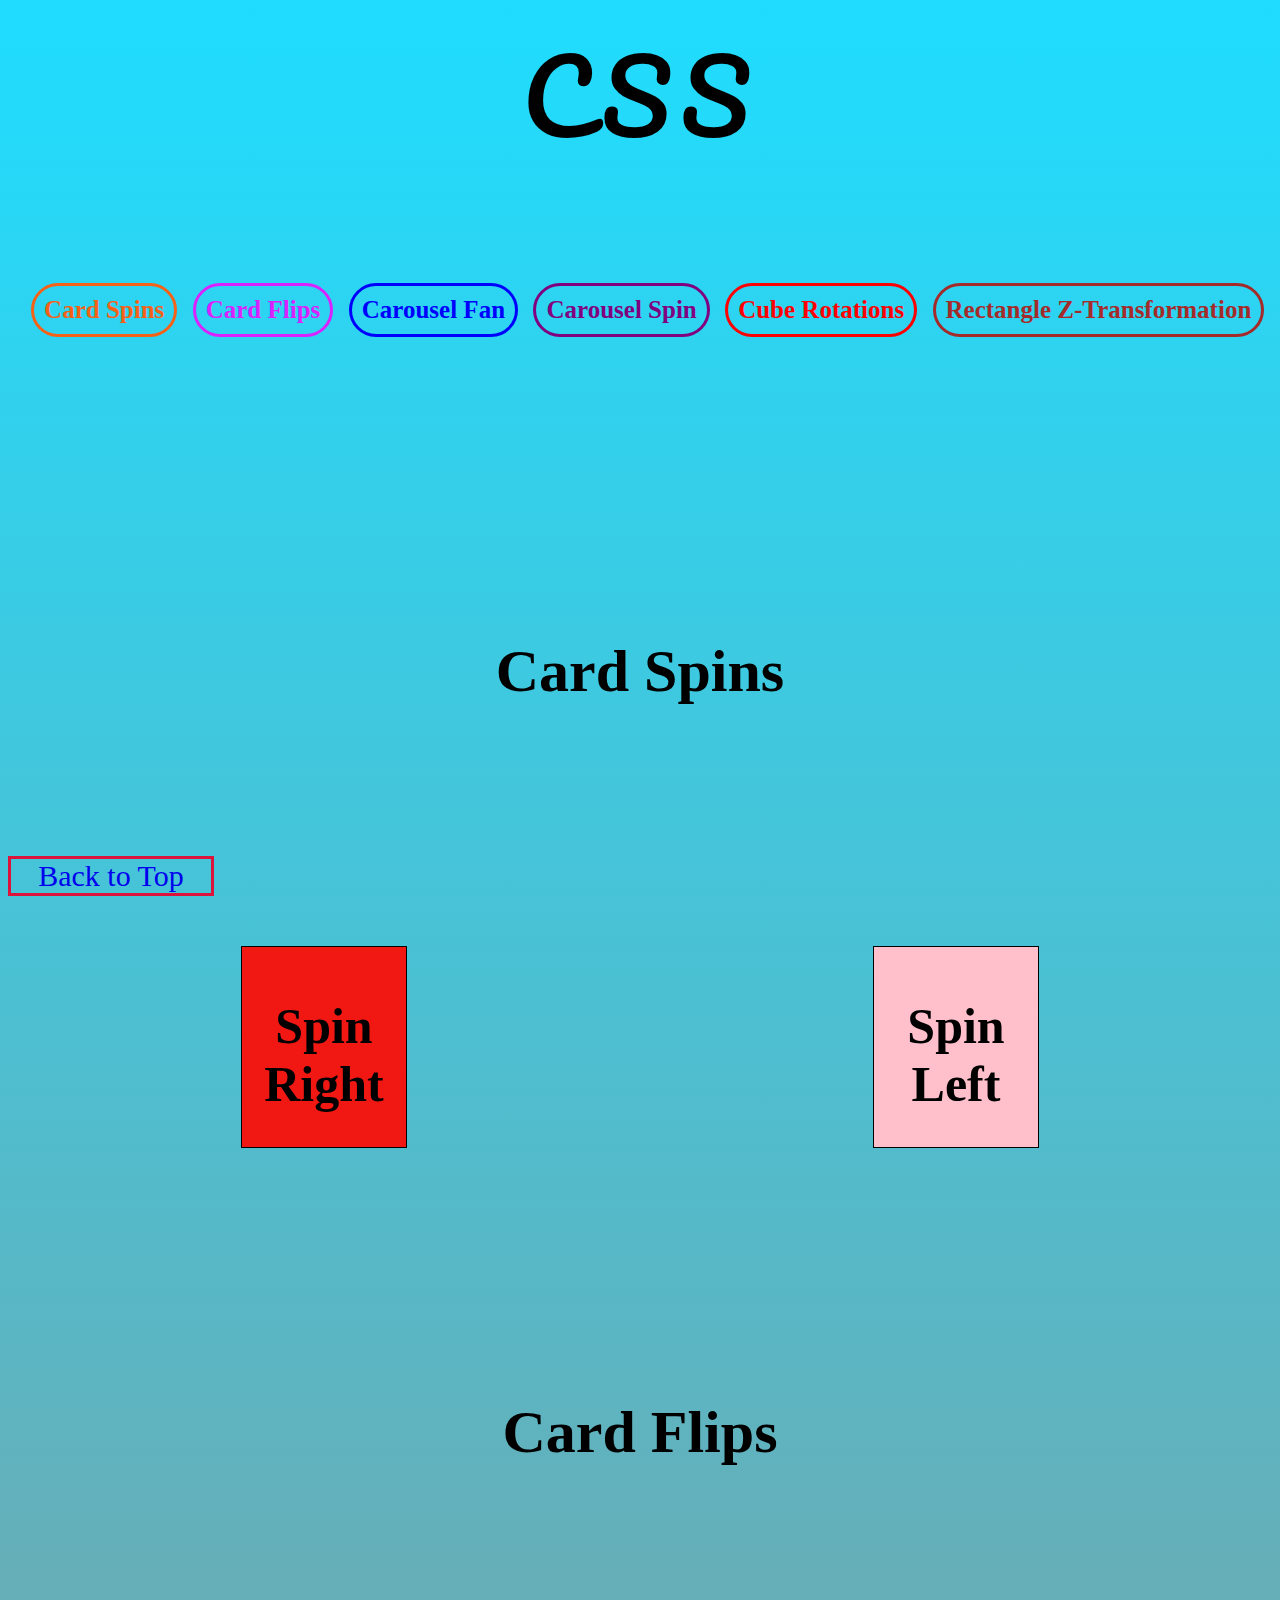
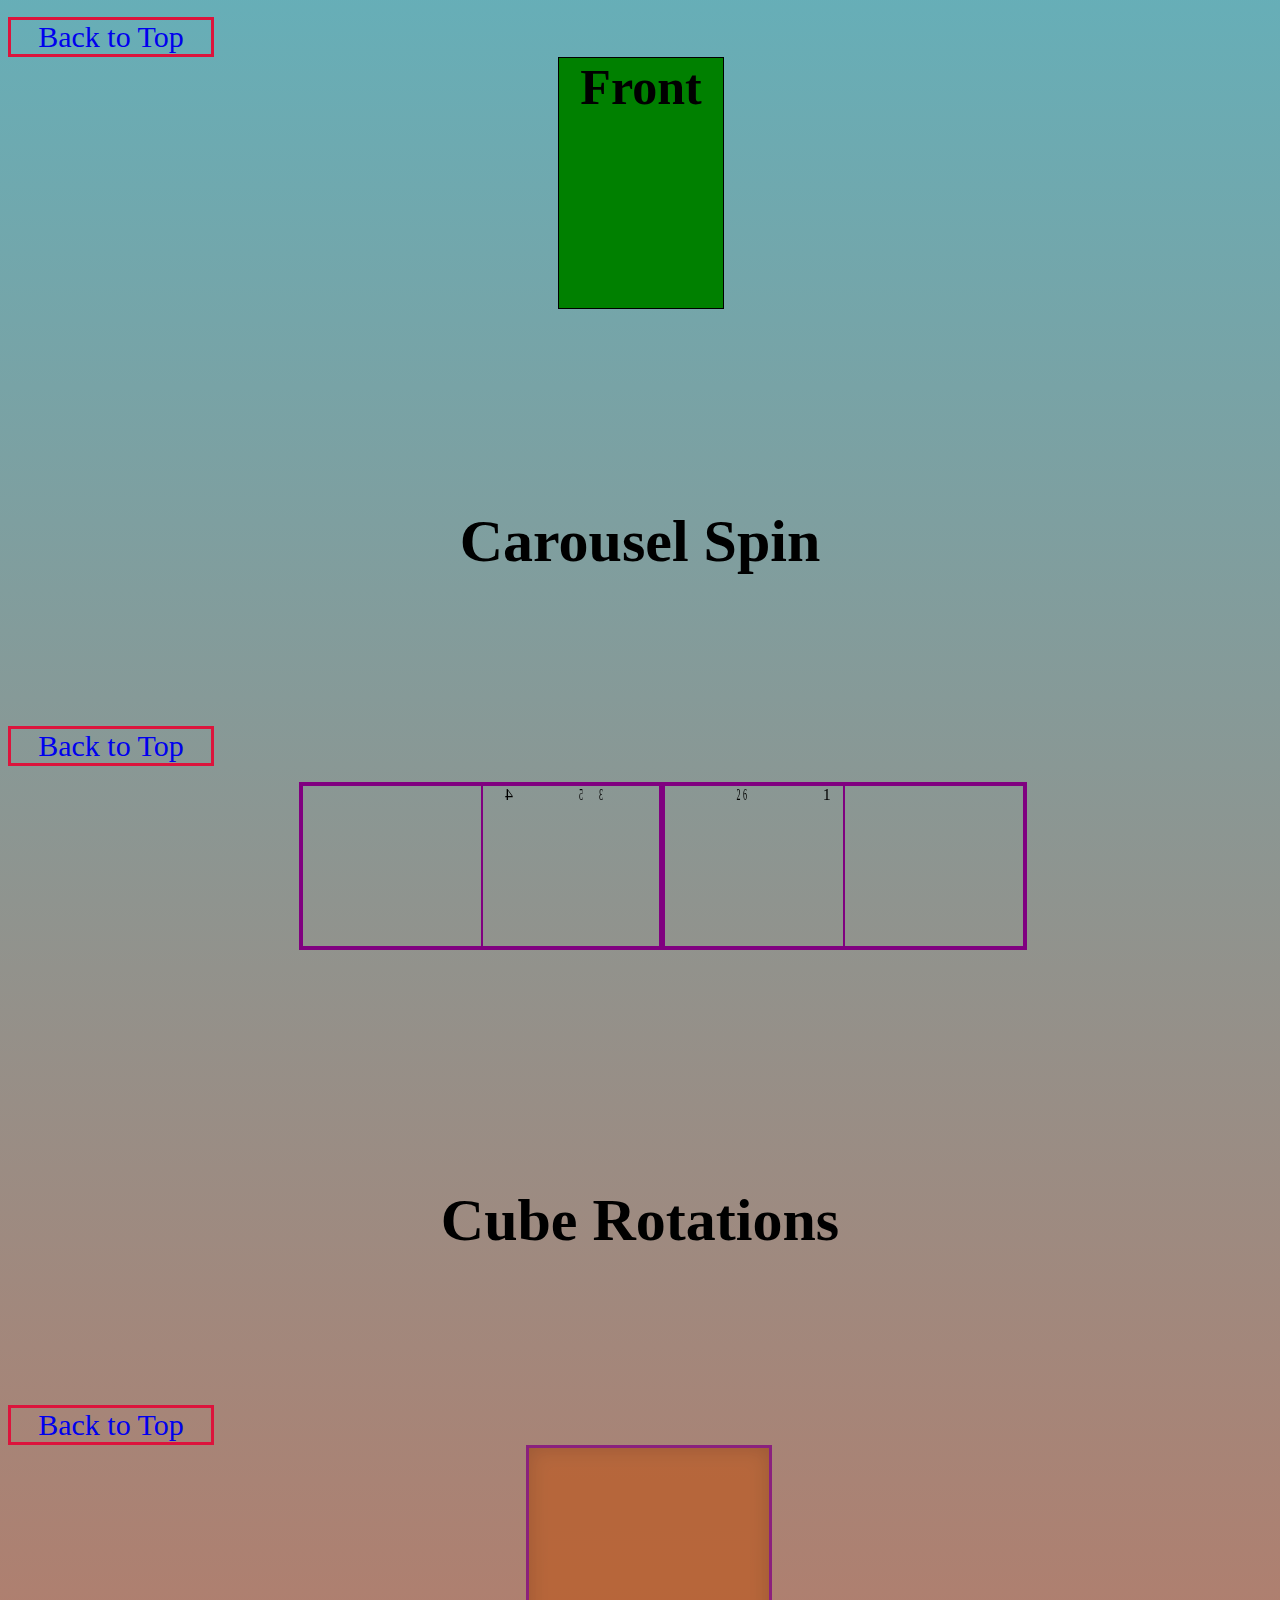
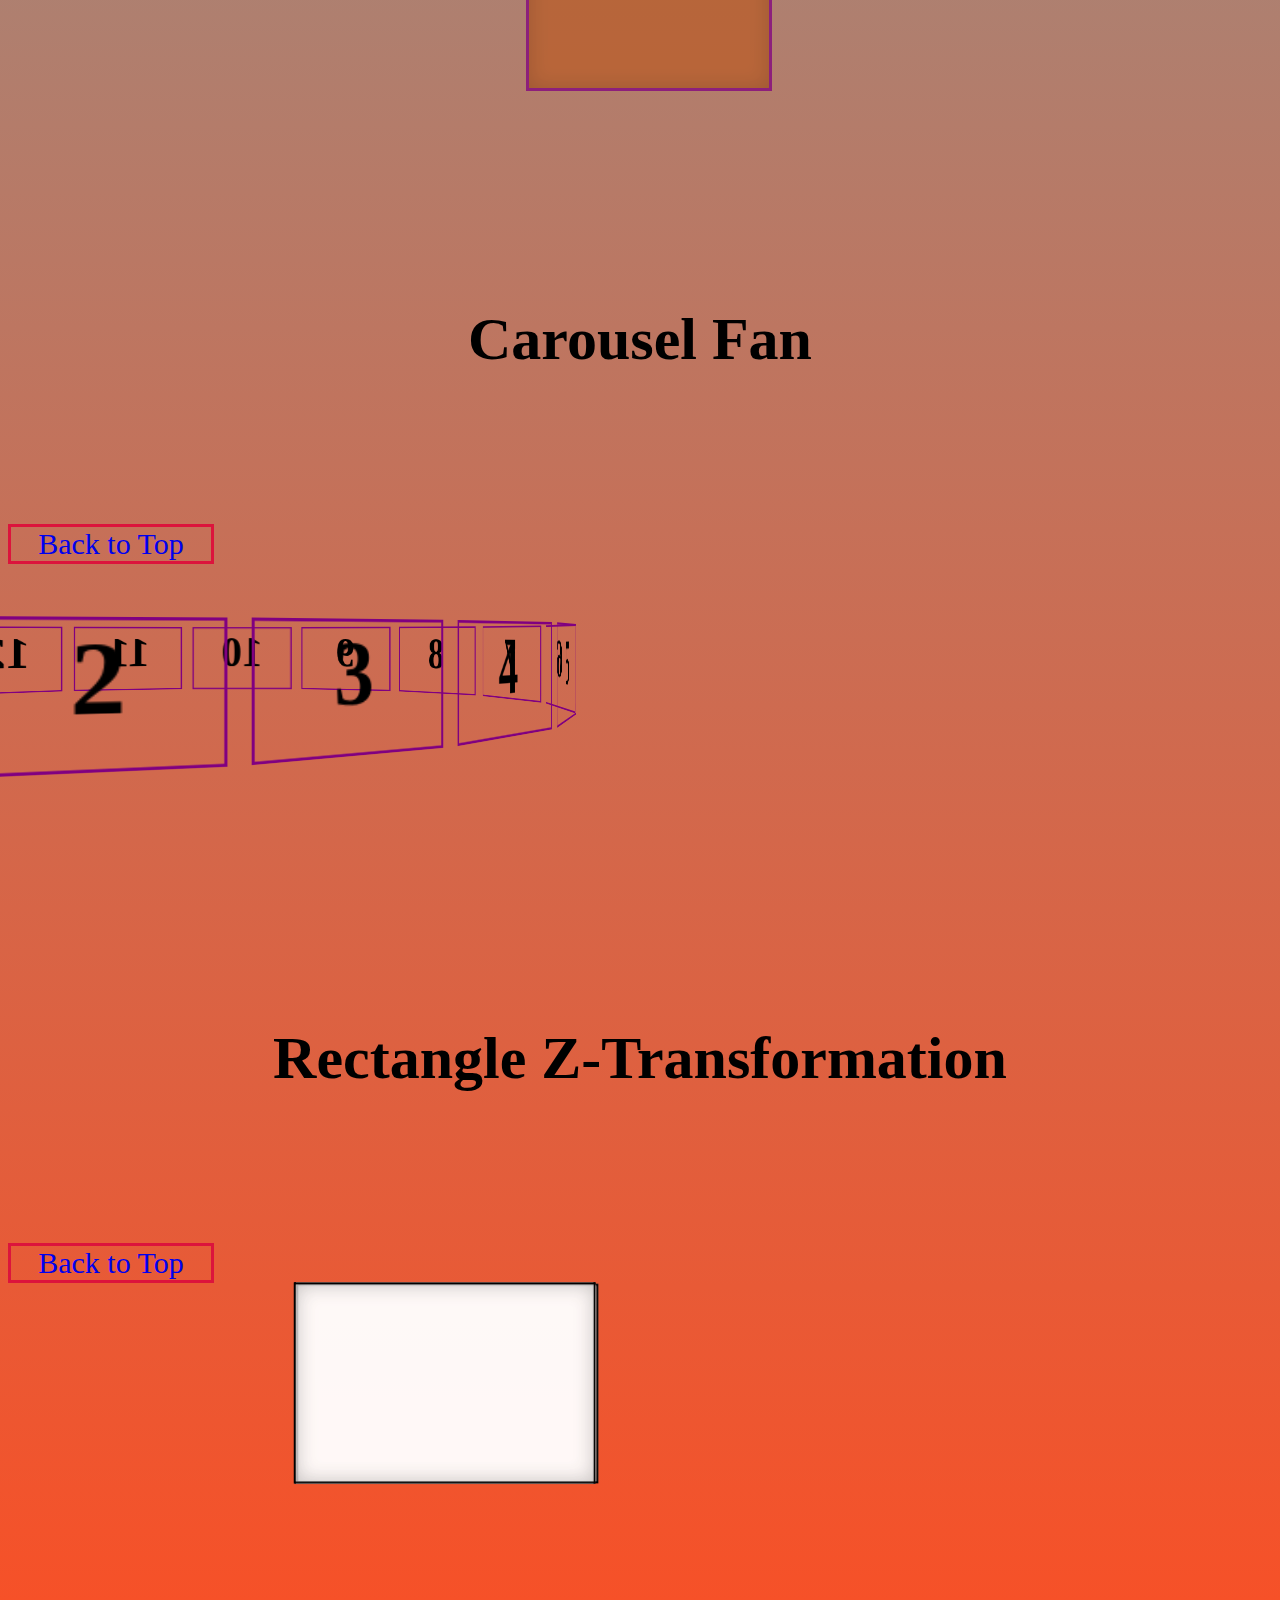
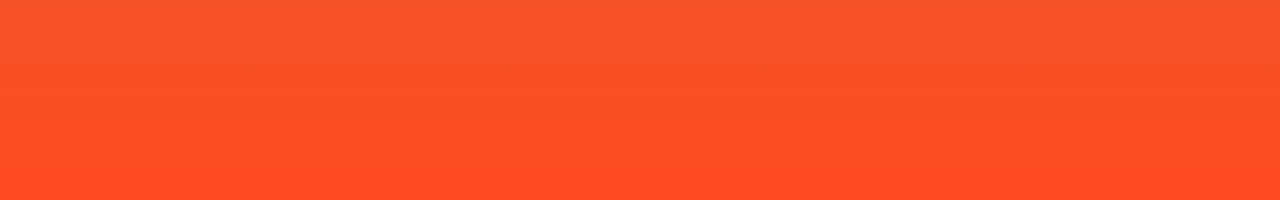
==== index.html @ 7b458f55 "fixed https" ====
<!DOCTYPE html>
<html>
  <head>
    <meta charset="utf-8">
      <title></title>
      <a name="top" />
      <link rel="stylesheet" type="text/css" href="octagon.css" />
      <link rel="stylesheet" type="text/css" href="flip.css" />
      <link rel="stylesheet" type="text/css" href="carousel.css" />
      <link rel="stylesheet" type="text/css" href="cube.css" />
      <link rel="stylesheet" type="text/css" href="octagon.css"/>
      <link rel="stylesheet" type="text/css" href="rectangle.css"/>
      <link rel="stylesheet" type="text/css" href="right-spin-card.css" />
      <link rel="stylesheet" type="text/css" href="left-spin-card.css" />
      <link rel="stylesheet" type="text/css" href="main.css" />
  </head>
  <link href='https://fonts.googleapis.com/css?family=Pacifico' rel='stylesheet' type='text/css'>
    <body>
      <script type="text/javascript" src="https://ajax.googleapis.com/ajax/libs/jquery/1.12.4/jquery.min.js"></script>
      <div id="main-header"></div>
      <script>
      // debugger
        var delayText = function (target, message, index, interval) {
          if (index < message.length) {
            $(target).append(message[index++]);
            setTimeout(function () { delayText(target, message, index, interval) }, interval);
          }
        }

        $(function () {
          delayText("#main-header", "CSS Animation Demo", 0, 300)
        })
      </script>
    <div id="a-scroll-tag">
      <a href="#card-spins" class="a-card-spin" style="text-decoration:none; color: #F56217">Card Spins</a>
      <a href="#card-flips" class="a-card-flip" style="text-decoration:none; color: #DA22FF">Card Flips</a>
      <a href="#carousel-fan" class="a-carousel-fan" style="text-decoration:none; color: blue">Carousel Fan</a>
      <a href="#carousel-spin" class="a-carousel-spin" style="text-decoration:none; color: purple">Carousel Spin</a>
      <a href="#cube-rotations" class="a-cube" style="text-decoration:none; color: red">Cube Rotations</a>
      <a href="#rectangle-trans" class="a-rect" style="text-decoration:none; color: brown">Rectangle Z-Transformation</a>
    </div>
      <a name="card-spins"/>
      <h2>Card Spins</h2>
      <a href="#top" class="back-to-top" style="text-decoration: none">Back to Top</a>
      <div class="parent-spin-div">
        <figure class="spin-right"><p class="spin-right-p">Spin Right</p></figure>
        <figure class="spin-left"><p class="spin-left-p">Spin Left</p></figure>
      </div>
      <a name="card-flips"/>
      <h2>Card Flips</h2>
      <a href="#top" class="back-to-top" style="text-decoration: none">Back to Top</a>
      <div id="card-container">
        <div id="parent-flip-div">
          <figure class="flip-front">Front</figure>
          <figure class="flip-back">Back</figure>
        </div>
      </div>
      <a name="carousel-fan"></a>
      <h2>Carousel Spin</h2>
      <a href="#top" class="back-to-top" style="text-decoration: none">Back to Top</a>
      <div id="carousel-container">
        <div id="parent-carousel-div">
          <p class="first" alt="">1</p>
          <p class="second" alt="">2</p>
          <p class="third" alt="">3</p>
          <p class="fourth" alt="">4</p>
          <p class="fifth" alt="">5</p>
          <p class="sixth" alt="">6</p>
        </div>
      </div>
      <a name="cube-rotations"></a>
      <h2>Cube Rotations</h2>
      <a href="#top" class="back-to-top" style="text-decoration: none">Back to Top</a>
      <div id="cube-container">
        <div id="parent-cube-div">
          <div class="one" alt=""></div>
          <div class="two" alt=""></div>
          <div class="three" alt=""></div>
          <div class="four" alt=""></div>
          <div class="five" alt=""></div>
          <div class="six" alt=""></div>
        </div>
      </div>
      <a name="carousel-spin"></a>
      <h2>Carousel Fan</h2>
      <a href="#top" class="back-to-top" style="text-decoration: none">Back to Top</a>
      <div id="octagon-container">
        <div id="parent-octagon-div">
          <figure alt="" class="oct-one">1</figure>
          <figure alt="" class="oct-two">2</figure>
          <figure alt="" class="oct-three">3</figure>
          <figure alt="" class="oct-four">4</figure>
          <figure alt="" class="oct-five">5</figure>
          <figure alt="" class="oct-six">6</figure>
          <figure alt="" class="oct-seven">7</figure>
          <figure alt="" class="oct-eight">8</figure>
          <figure alt="" class="oct-nine">9</figure>
          <figure alt="" class="oct-ten">10</figure>
          <figure alt="" class="oct-eleven">11</figure>
          <figure alt="" class="oct-twelve">12</figure>
          <figure alt="" class="oct-thirteen">13</figure>
          <figure alt="" class="oct-fourteen">14</figure>
          <figure alt="" class="oct-fifteen">15</figure>
          <figure alt="" class="oct-sixteen">16</figure>
          <figure alt="" class="oct-seventeen">17</figure>
          <figure alt="" class="oct-eighteen">18</figure>
        </div>
      </div>
      <a name="rectangle-trans"></a>
      <h2>Rectangle Z-Transformation</h2>
      <a href="#top" class="back-to-top" style="text-decoration: none">Back to Top</a>
      <div id="rectangle-container">
        <div id="parent-rectangle-div">
          <div class="rect-one" alt=""></div>
          <div class="rect-two" alt=""></div>
          <div class="rect-three" alt=""></div>
          <div class="rect-four" alt=""></div>
          <div class="rect-five" alt=""></div>
          <div class="rect-six" alt=""></div>
      </div>
    </div>
  </body>
</html>
---- octagon.css ----
#octagon-container {
  width: 80%;
  height: 140px;
  perspective: 1000px;
  position: relative;
  display: flex;
  justify-content: space-around;
  margin-bottom: 320px;
}

#parent-octagon-div {
  width: 100%;
  height: 100%;
  position: absolute;
  transform-style: preserve-3d;
}

#parent-octagon-div:hover {
  animation: oct-rotate 30s linear infinite;
  transform-origin: 110px 0 0;
}

#parent-octagon-div figure {
  display: block;
  position: absolute;
  width: 140px;
  height: 86px;
  border: 2px solid purple;
}

.oct-one {
  transform: rotateY(0deg) translateZ(450px)
}

.oct-two {
  transform: rotateY(20deg) translateZ(450px)
}
.oct-three {
  transform: rotateY(40deg) translateZ(450px)
}

.oct-four {
  transform: rotateY(60deg) translateZ(450px)
}

.oct-five {
  transform: rotateY(80deg) translateZ(450px)
}

.oct-six {
  transform: rotateY(100deg) translateZ(450px)
}

.oct-seven {
  transform: rotateY(120deg) translateZ(450px)
}

.oct-eight {
  transform: rotateY(140deg) translateZ(450px)
}

.oct-nine {
  transform: rotateY(160deg) translateZ(450px)
}

.oct-ten {
  transform: rotateY(180deg) translateZ(450px)
}

.oct-eleven {
  transform: rotateY(200deg) translateZ(450px)
}

.oct-twelve {
  transform: rotateY(220deg) translateZ(450px)
}

.oct-thirteen {
  transform: rotateY(240deg) translateZ(450px)
}

.oct-fourteen {
  transform: rotateY(260deg) translateZ(450px)
}

.oct-fifteen {
  transform: rotateY(280deg) translateZ(450px)
}

.oct-sixteen {
  transform: rotateY(300deg) translateZ(450px)
}

.oct-seventeen {
  transform: rotateY(320deg) translateZ(450px)
}

.oct-eighteen {
  transform: rotateY(340deg) translateZ(450px)
}



@keyframes oct-rotate {from { transform: rotateY(0deg); } to {transform: rotateY(360deg);}}
---- flip.css ----
.flip-front {
  border: 1px solid;
  width: 250px;
  height: 250px;
  font-size: 50px;
}

#parent-flip-div figure {
  margin: 0;
  /*display: block;*/
  display: flex;
  justify-content: center;
  /*align-items: center;*/
  position: absolute;
  width: 100%;
  backface-visibility: hidden;
}

#parent-flip-div .flip-front {
  background-color: green;
}

#parent-flip-div .flip-back {
  background-color: blue;
  transform: rotateY(180deg)

}

#parent-flip-div:hover {
  transform: rotateY( 180deg );
 transform: translateX( -100% ) rotateY( -180deg );
}

#parent-flip-div {
  position: absolute;
  transform-style: preserve-3d;
  transition: transform 1.5s;
  transform-origin: right center;
}

.flip-back {
  border: 1px solid;
  width: 250px;
  height: 250px;
  background-color: blue;
  font-size: 50px;
}
---- carousel.css ----
#carousel-container {
  padding-left: 180px;
  height: 160px;
  perspective: 1300px;
  width: 46%;
  display: flex;
  justify-content: center;
  margin-bottom: 260px;
}

#parent-carousel-div:hover {
  transform-origin: 180px 0 0;
  animation: rotation 5s linear infinite;
  transform-style: preserve-3d;
}


.first {
  transform: rotateY(0deg) translateX(180px);
  padding: 0 0 0 160px;
  border: 4px solid purple;
  width: 200px;
  height: 160px;
  position: absolute;
}
.second {
  transform: rotateY(-60deg) translateX(180px);
  padding: 0 0 0 147px;
  border: 4px solid purple;
  width: 213px;
  height: 160px;
  position: absolute;

}
.third {
  transform: rotateY(-120deg) translateX(180px);
  padding: 0 0 0 120px;
  border: 4px solid purple;
  width: 240px;
  height: 160px;
  position: absolute;

}
.fourth {
  transform: rotateY(-180deg) translateX(180px);
  padding: 0 0 0 147px;
  border: 4px solid purple;
  width: 210px;
  height: 160px;
  position: absolute;

}
.fifth {
  transform: rotateY(-240deg) translateX(180px);
  padding: 0 0 0 160px;
  border: 4px solid purple;
  width: 200px;
  height: 160px;
  position: absolute;

}
.sixth {
  transform: rotateY(-300deg) translateX(180px);
  padding: 0 0 0 160px;
  border: 4px solid purple;
  width: 200px;
  height: 160px;
  position: absolute;
}

@keyframes rotation {from { transform: rotateY(0deg); } to {transform: rotateY(-360deg);}}
---- cube.css ----
#cube-container {
  width: 82%;
  display: flex;
  justify-content: center;
  margin-bottom: 300px;
}

@keyframes cuberotation {from,to { transform: rotateX(0deg) rotateY(0deg) rotateZ(0deg) }
0% { transform: rotateX(0deg) rotateY(0deg) rotateZ(0deg)}
100% { transform: rotateX(360deg) rotateY(360deg) rotateZ(360deg); }
}

#parent-cube-div:hover {
  animation: cuberotation linear infinite 7s;
  transform-style: preserve-3d;
  transform-origin: 120px 120px 0;
}


#parent-cube-div div {
  position: absolute;
  width: 240px;
  height: 240px;
  border: 3px solid purple;
  box-shadow: inset 0 0 20px rgba(0,0,0,0.2);
  line-height: 300px;
  perspective: 1000px;
  opacity: 0.5;
}

#parent-cube-div {
  margin-bottom: 160px;
}

#parent-cube-div .one {
  transform: translateZ(122px);
  /*background-color: silver;*/
  background: #76EE00
}
#parent-cube-div .two {
  transform: rotateY(90deg) translateZ(122px);
  /*background-color: silver;*/
  background: #C1CDCD
}
#parent-cube-div .three {
  transform: rotateY(90deg) rotateX(90deg) translateZ(122px);
  /*background-color: silver;*/
  background:#8A2BE2
}
#parent-cube-div .four {
  transform: rotateY(180deg) rotateZ(90deg) translateZ(122px);
  /*background-color: silver;*/
  background: #DC143C
}
#parent-cube-div .five {
  transform: rotateY(-90deg) rotateZ(90deg) translateZ(122px);
  /*background-color: silver;*/
  background:#FFB90F
}
#parent-cube-div .six {
  transform: rotateX(-90deg) translateZ(122px);
  /*background-color: silver;*/
  background:#ADFF2F
}
---- octagon.css ----
#octagon-container {
  width: 80%;
  height: 140px;
  perspective: 1000px;
  position: relative;
  display: flex;
  justify-content: space-around;
  margin-bottom: 320px;
}

#parent-octagon-div {
  width: 100%;
  height: 100%;
  position: absolute;
  transform-style: preserve-3d;
}

#parent-octagon-div:hover {
  animation: oct-rotate 30s linear infinite;
  transform-origin: 110px 0 0;
}

#parent-octagon-div figure {
  display: block;
  position: absolute;
  width: 140px;
  height: 86px;
  border: 2px solid purple;
}

.oct-one {
  transform: rotateY(0deg) translateZ(450px)
}

.oct-two {
  transform: rotateY(20deg) translateZ(450px)
}
.oct-three {
  transform: rotateY(40deg) translateZ(450px)
}

.oct-four {
  transform: rotateY(60deg) translateZ(450px)
}

.oct-five {
  transform: rotateY(80deg) translateZ(450px)
}

.oct-six {
  transform: rotateY(100deg) translateZ(450px)
}

.oct-seven {
  transform: rotateY(120deg) translateZ(450px)
}

.oct-eight {
  transform: rotateY(140deg) translateZ(450px)
}

.oct-nine {
  transform: rotateY(160deg) translateZ(450px)
}

.oct-ten {
  transform: rotateY(180deg) translateZ(450px)
}

.oct-eleven {
  transform: rotateY(200deg) translateZ(450px)
}

.oct-twelve {
  transform: rotateY(220deg) translateZ(450px)
}

.oct-thirteen {
  transform: rotateY(240deg) translateZ(450px)
}

.oct-fourteen {
  transform: rotateY(260deg) translateZ(450px)
}

.oct-fifteen {
  transform: rotateY(280deg) translateZ(450px)
}

.oct-sixteen {
  transform: rotateY(300deg) translateZ(450px)
}

.oct-seventeen {
  transform: rotateY(320deg) translateZ(450px)
}

.oct-eighteen {
  transform: rotateY(340deg) translateZ(450px)
}



@keyframes oct-rotate {from { transform: rotateY(0deg); } to {transform: rotateY(360deg);}}
---- rectangle.css ----
#rectangle-container {
  width: 77%;
  height: 200px;
  position: relative;
  perspective: 8000px;
  display: flex;
  justify-content: center;
}

@keyframes rectanglerotation {from,to { transform: rotateX(0deg) rotateY(0deg) rotateZ(0deg) }
0% { transform: rotateX(0deg) rotateY(0deg) rotateZ(0deg)}
100% { transform: rotateX(460deg) rotateY(460deg) rotateZ(460deg); }
}


#parent-rectangle-div:hover {
  animation: rectanglerotation linear infinite 7s;
  transform-style: preserve-3d;
  transform-origin: 120px 120px 0;
}

#parent-rectangle-div {
  position: absolute;
  transform-style: preserve-3d;
  width: 400px;
  height: 400px;
}

#parent-rectangle-div div {
  margin: 0;
  display: block;
  position: absolute;
  border: 2px solid black;
  background: rgba(255,255,255,0.8);
  box-shadow: inset 0 0 20px rgba(0,0,0,0.2);
}

#parent-rectangle-div:hover > .rect-one {
  transform: translateZ(-150px)
}

#parent-rectangle-div:hover > .rect-two {
  transform: translateZ(150px)
}

#parent-rectangle-div:hover > .rect-three {
  transform: rotateY(  90deg ) translateZ( 225px );
}

#parent-rectangle-div:hover > .rect-four {
  transform: rotateY(  90deg ) translateZ(-225px);
}

#parent-rectangle-div:hover > .rect-five {
  transform: rotateX(  90deg ) translateZ(160px);
}

#parent-rectangle-div:hover > .rect-six {
  transform: rotateX(  -90deg ) translateZ(160px);
}

.rect-one {
  width: 296px;
  height: 196px;
  transform: rotateY(   0deg ) translateZ(  50px );
  background-color:
}
.rect-two {
  width: 300px;
  height: 197px;
  transform: rotateX( 180deg ) translateZ(  50px );
}

.rect-three {
  width: 96px;
  height: 196px;
  left: 100px;
  transform: rotateY(  90deg ) translateZ( 150px );
}
.rect-four {
  width: 96px;
  height: 196px;
  left: 100px;
  transform: rotateY( -90deg ) translateZ( 150px );
}


.rect-five {
  width: 296px;
  height: 96px;
  top: 50px;
  transform: rotateX(  90deg ) translateZ( 100px );
}

.rect-six {
  width: 296px;
  height: 96px;
  top: 50px;
  transform: rotateX( -90deg ) translateZ( 100px );
}
---- right-spin-card.css ----
.spin-right {
border: 1px solid;
width: 13%;
height: 200px;
background: #F11712;
font-size: 50px;
margin-bottom: 50px;
}

.spin-right:hover {
  animation: spin 3s linear infinite;
}

@keyframes spin { 100% { transform: rotate(360deg)}};
---- left-spin-card.css ----
.spin-left {
  border: 1px solid;
  width: 13%;
  height: 200px;
  background-color: pink;
  font-size: 50px;
}

.spin-left:hover {
  animation: spinn 3s linear infinite;
}



@keyframes spinn {100% {transform: rotate(-360deg)}};
---- main.css ----
h2, figure {
  text-align: center;
  font-weight: bold;
  margin-bottom: 150px;
  font-size: 60px;
}

#main-header {
  font-size: 100px;
  /*font-weight: bold;*/
  margin-bottom: 100px;
  text-align: center;
  font-family: "Pacifico";
  letter-spacing: 10px;
}
html {
  height: 5000px;
  width: 100%;
  margin-right: 0;
  margin-left: auto;
  background: linear-gradient(to bottom, #1fddff 0%, #ff4b1f 100%);
  background-repeat: no-repeat;
  /*opacity: 0.5;*/
}

.parent-spin-div {
  display: flex;
  justify-content: space-around;
  margin-bottom: 100px;
}

#parent-flip-div {
  position: relative;
  perspective: 800px;
  width: 13%;
}

#card-container {
  display: flex;
  justify-content: center;
  margin-bottom: 450px;
}

#a-scroll-tag {
  display: flex;
  justify-content: space-around;
  margin-bottom: 200px;
  color: pink;
  font-size: 25px;
  font-weight: bold;

}

.a-card-spin {
  border: 3px solid;
  padding: 10px;
  border-radius: 40px;
  margin-bottom: 100px;
}

.a-card-flip {
  border: 3px solid;
  padding: 10px;
  border-radius: 40px;
  margin-bottom: 100px;
      /*border-radius: 45%;*/
}

.a-carousel-fan {
  border: 3px solid;
  padding: 10px;
  border-radius: 40px;
  margin-bottom: 100px;
      /*border-radius: 45%;*/
}

.a-carousel-spin {
  border: 3px solid;
  padding: 10px;
  border-radius: 40px;
  margin-bottom: 100px;
      /*border-radius: 45%;*/
}

.a-cube {
  border: 3px solid;
  padding: 10px;
  border-radius: 40px;
  margin-bottom: 100px;
      /*border-radius: 45%;*/
}

.a-rect {
  border: 3px solid;
  padding: 10px;
  border-radius: 40px;
  margin-bottom: 100px;
      /*border-radius: 45%;*/
}

.back-to-top {
  text-align: center;
  border: 3px solid crimson;
  font-size: 30px;
  display: flex;
  justify-content: center;
  width: 200px;
}
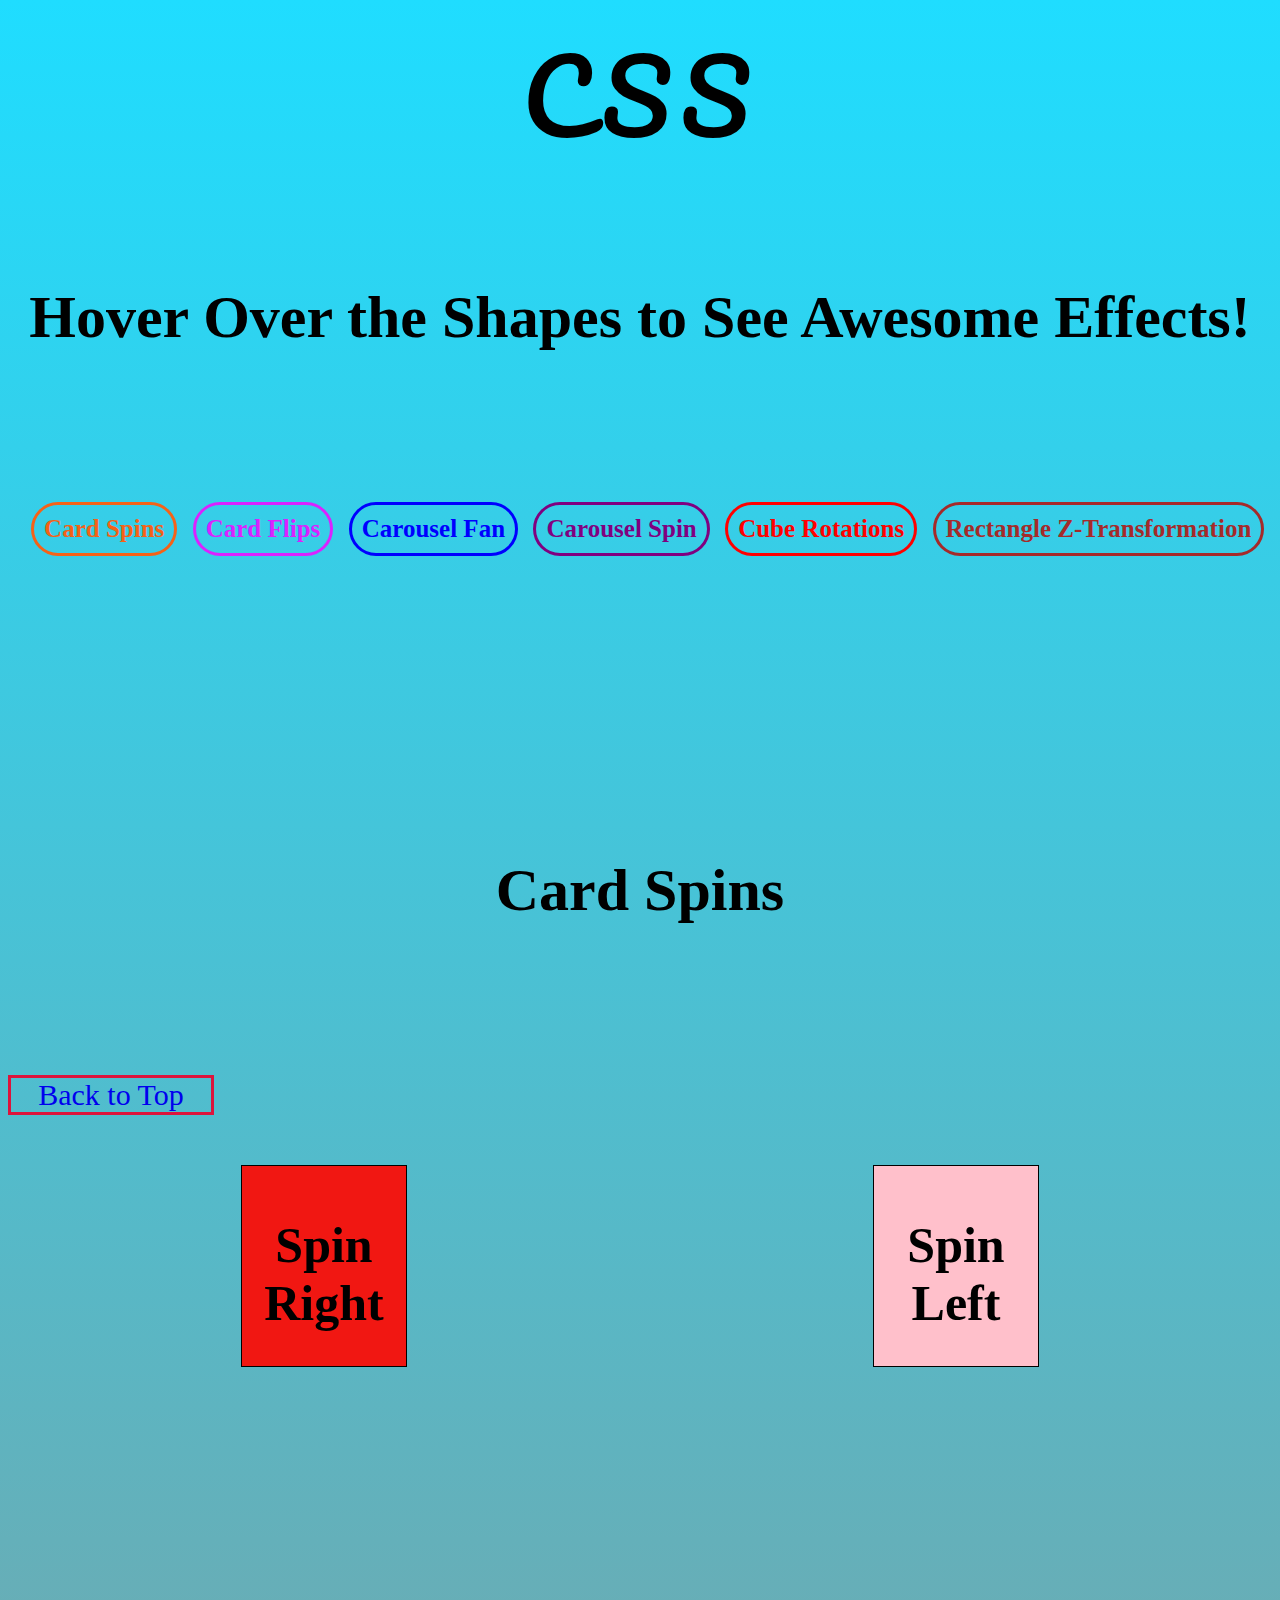
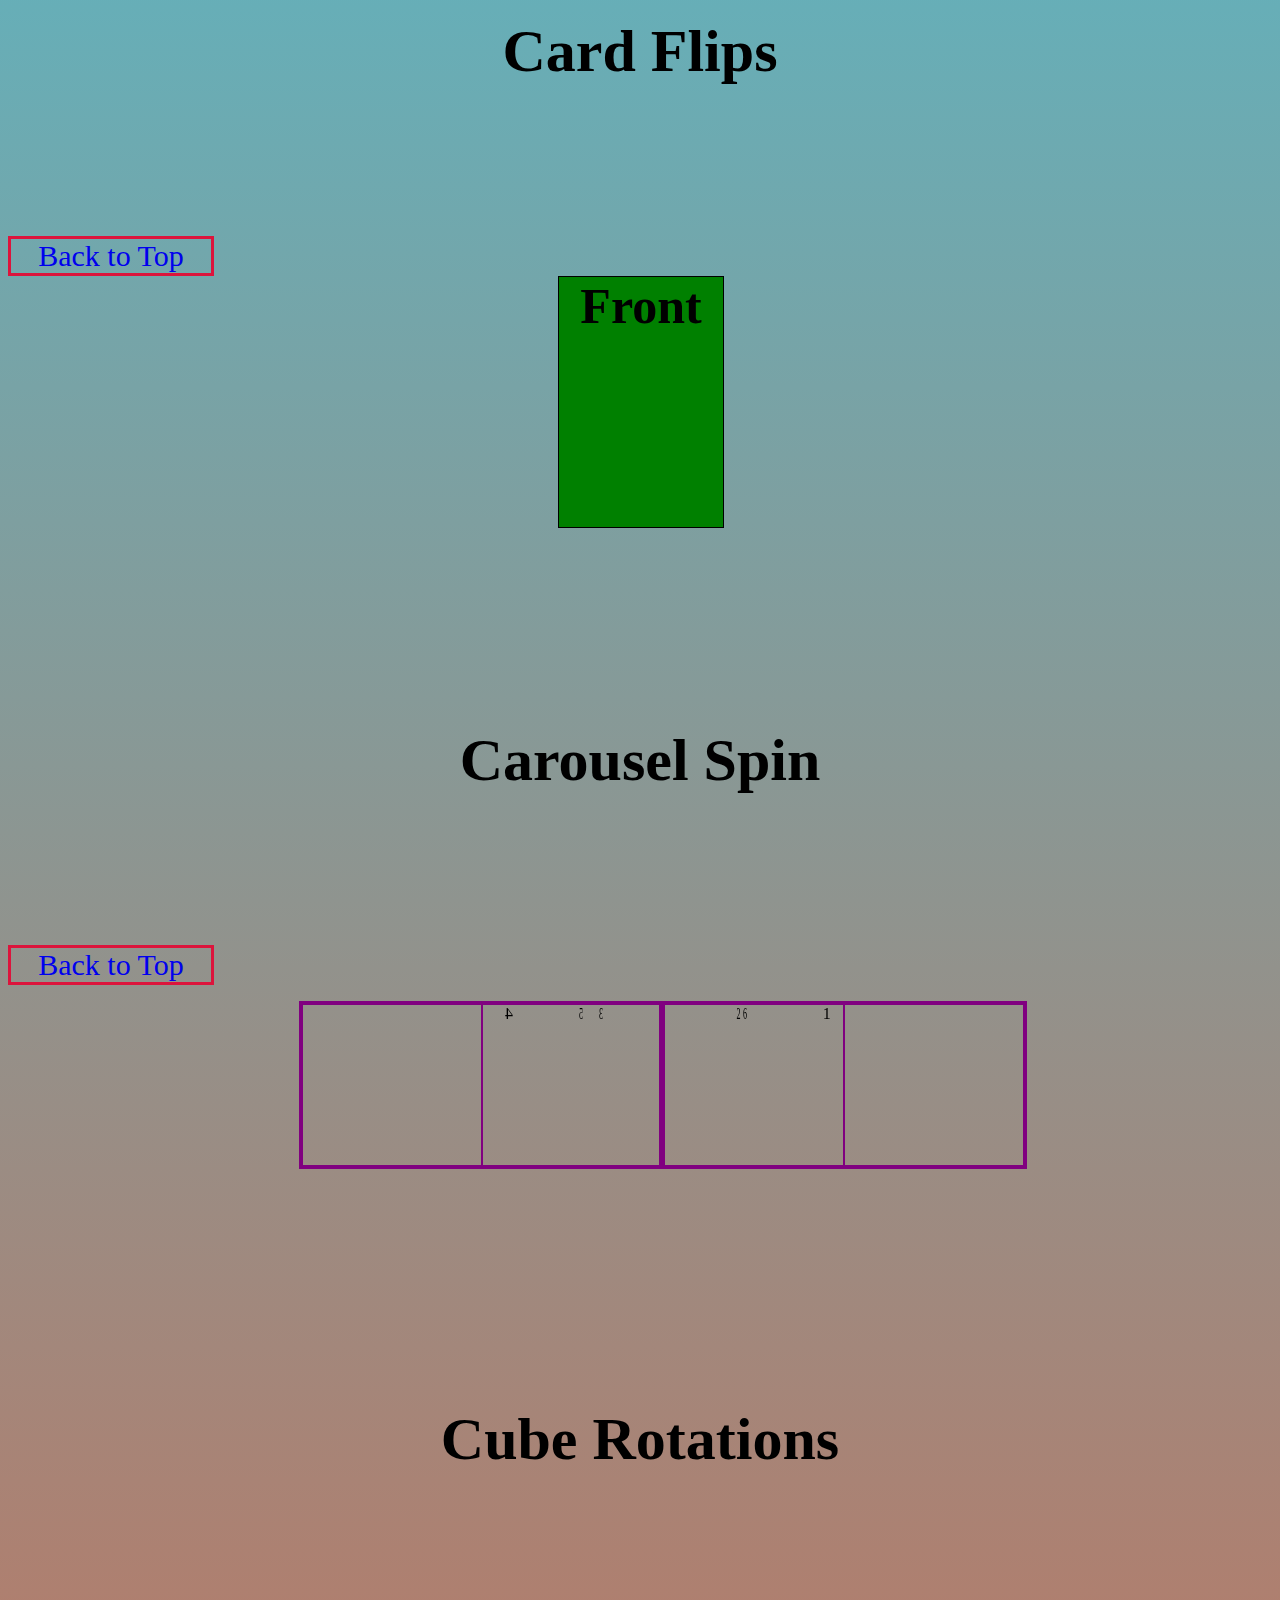
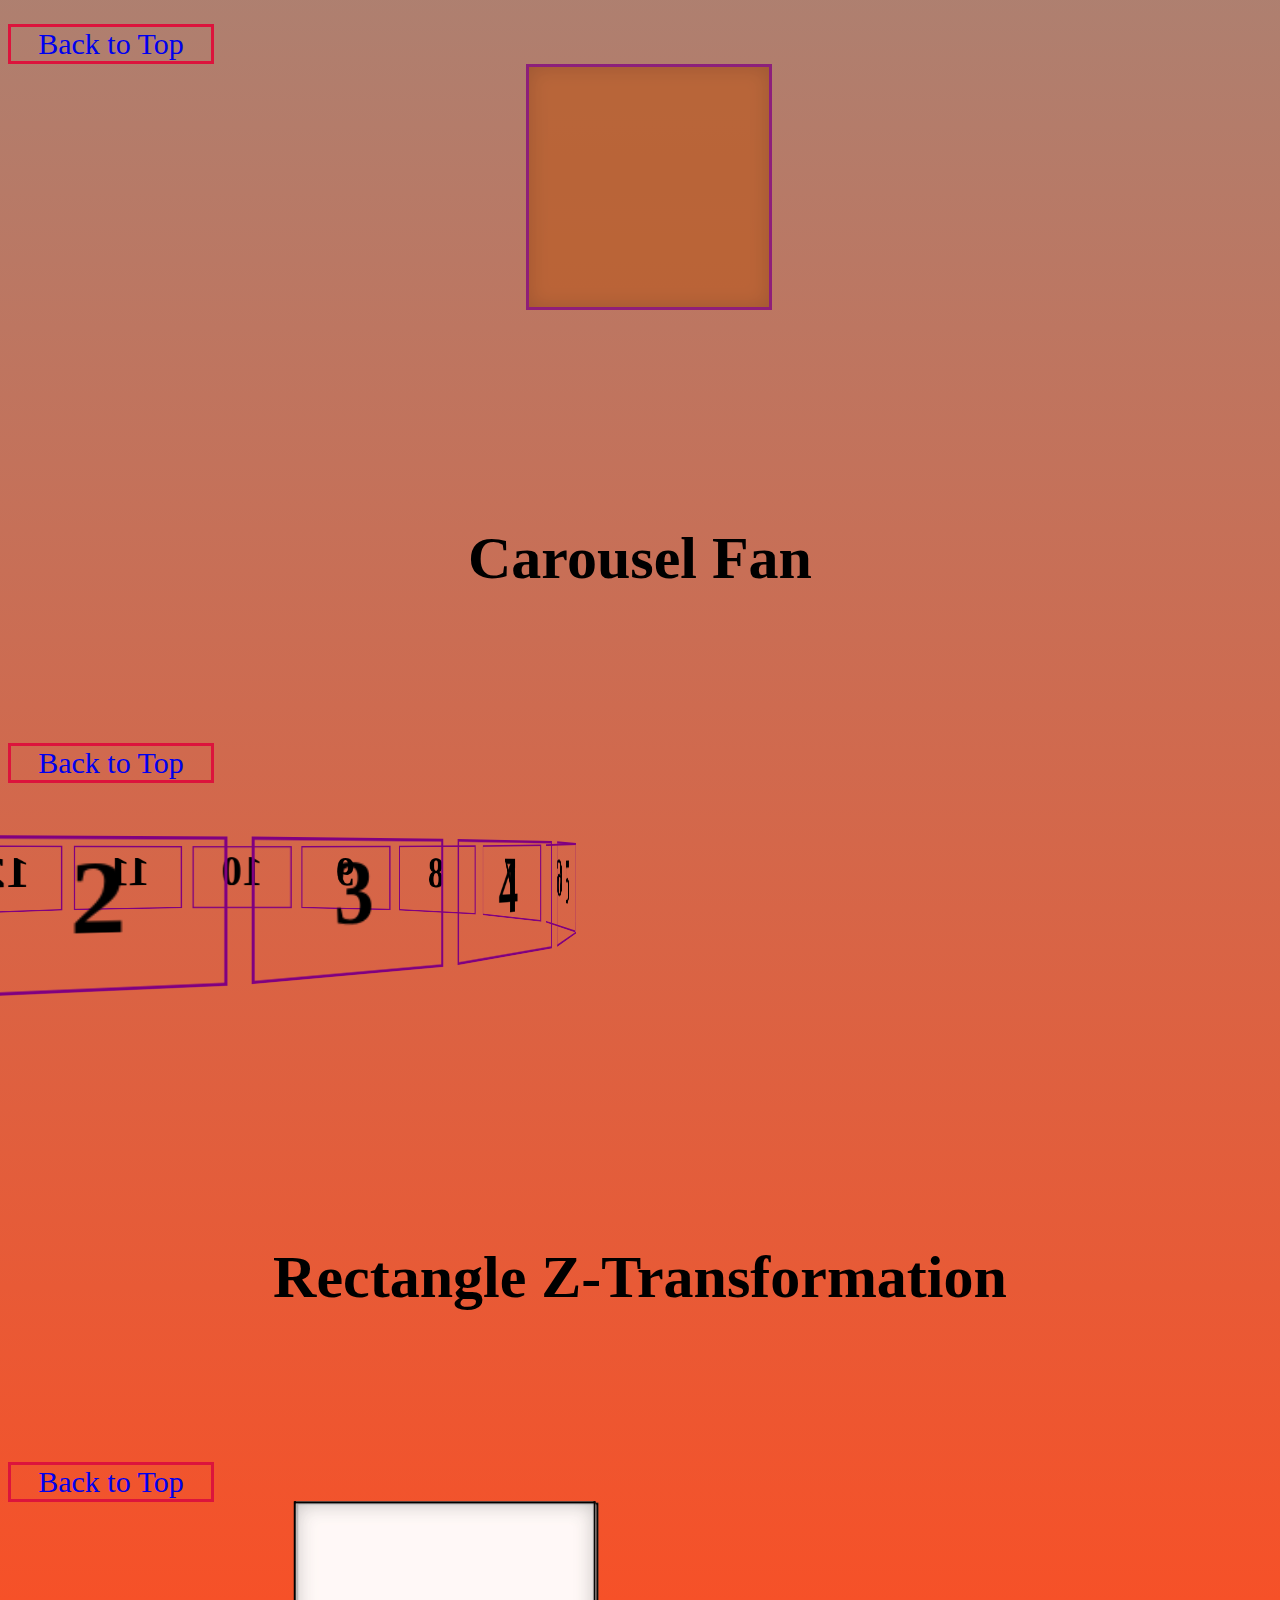
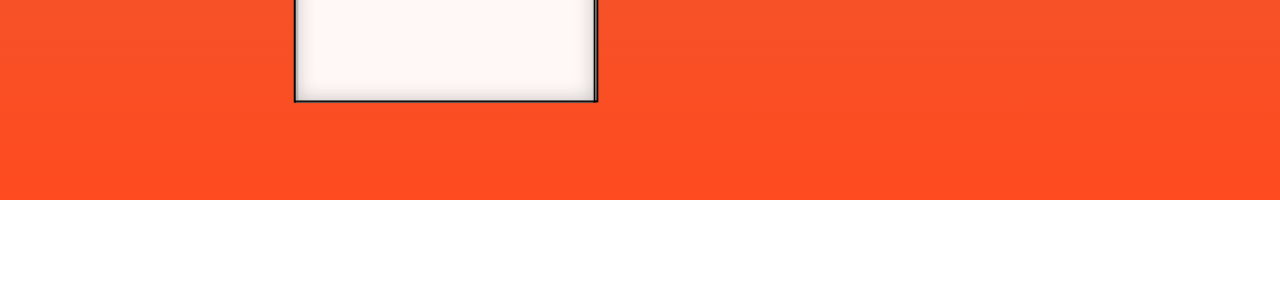
==== commit d4ae9c42: "added instructions for hover effects" ====
--- a/index.html
+++ b/index.html
@@ -14,10 +14,11 @@
       <link rel="stylesheet" type="text/css" href="left-spin-card.css" />
       <link rel="stylesheet" type="text/css" href="main.css" />
   </head>
-  <link href='https://fonts.googleapis.com/css?family=Pacifico' rel='stylesheet' type='text/css'>
+  <link href='http://fonts.googleapis.com/css?family=Pacifico' rel='stylesheet' type='text/css'>
     <body>
       <script type="text/javascript" src="https://ajax.googleapis.com/ajax/libs/jquery/1.12.4/jquery.min.js"></script>
       <div id="main-header"></div>
+      <h2>Hover Over the Shapes to See Awesome Effects!</h2>
       <script>
       // debugger
         var delayText = function (target, message, index, interval) {
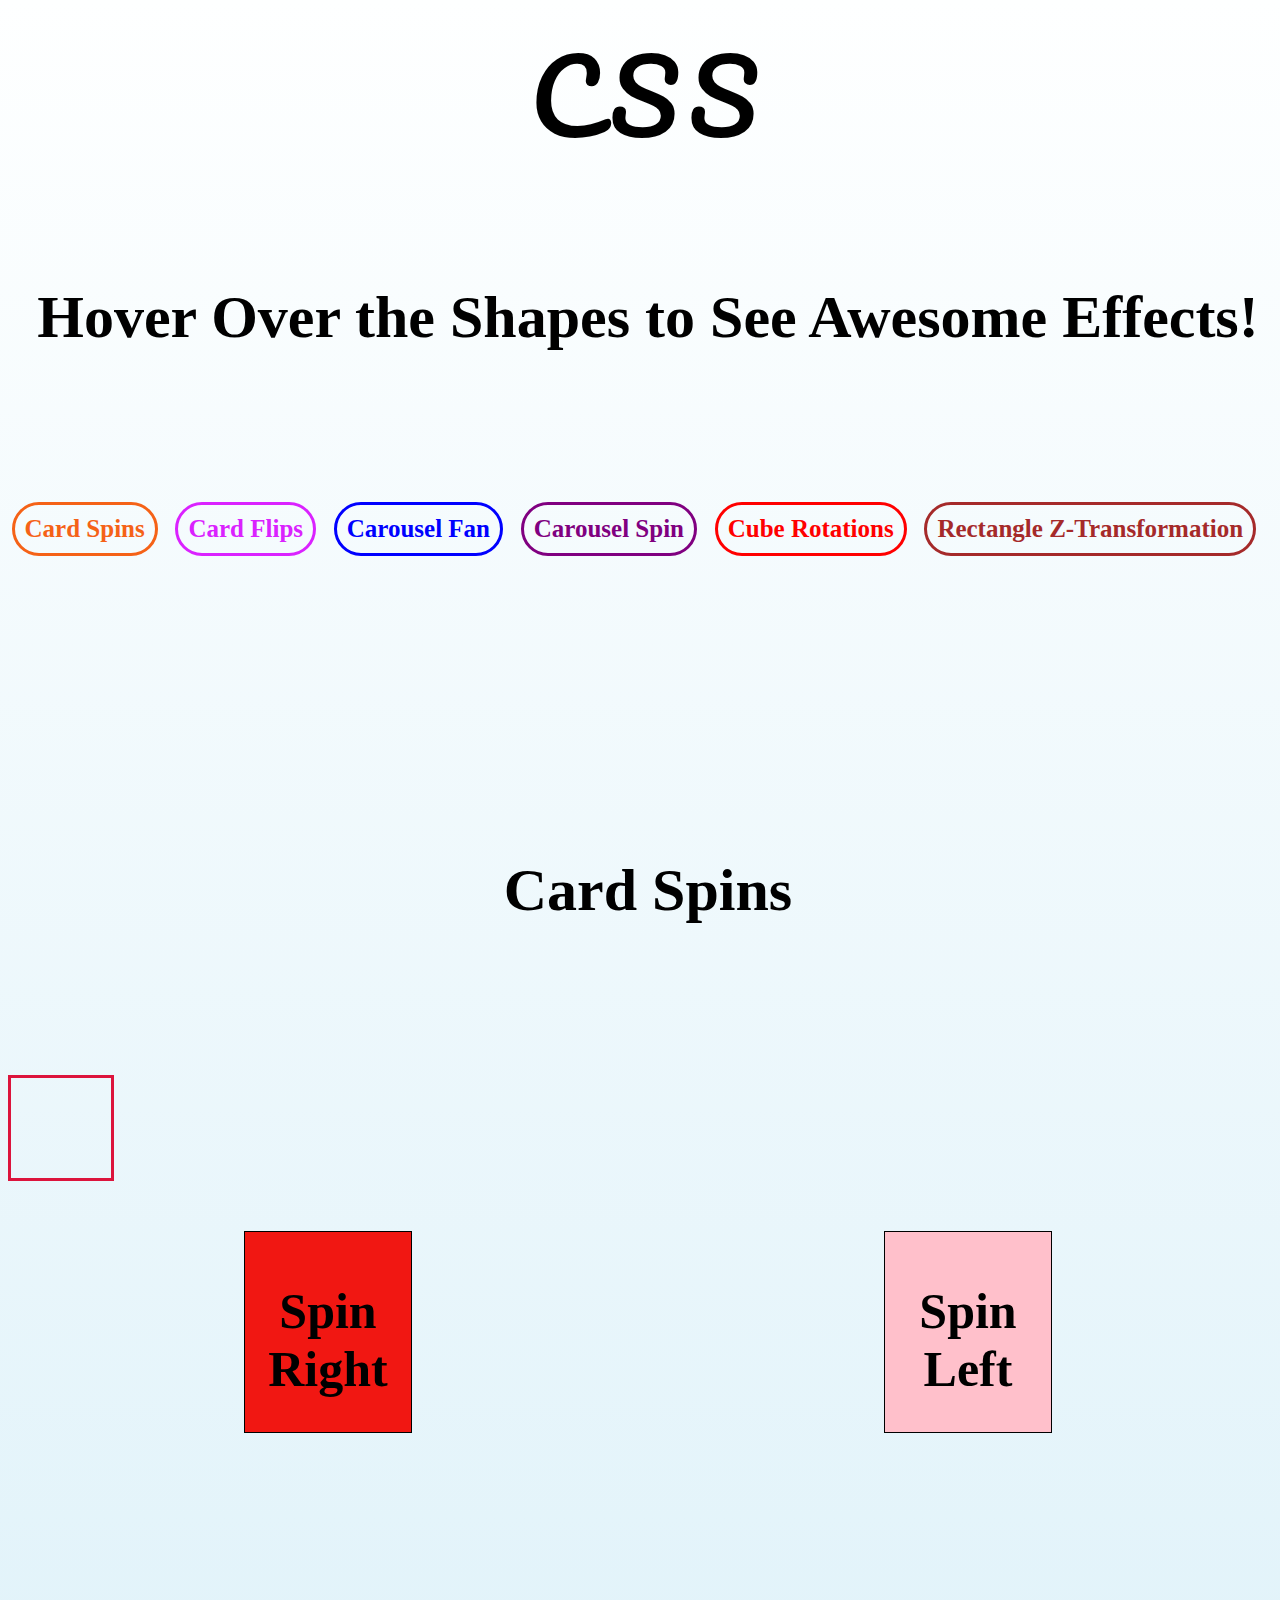
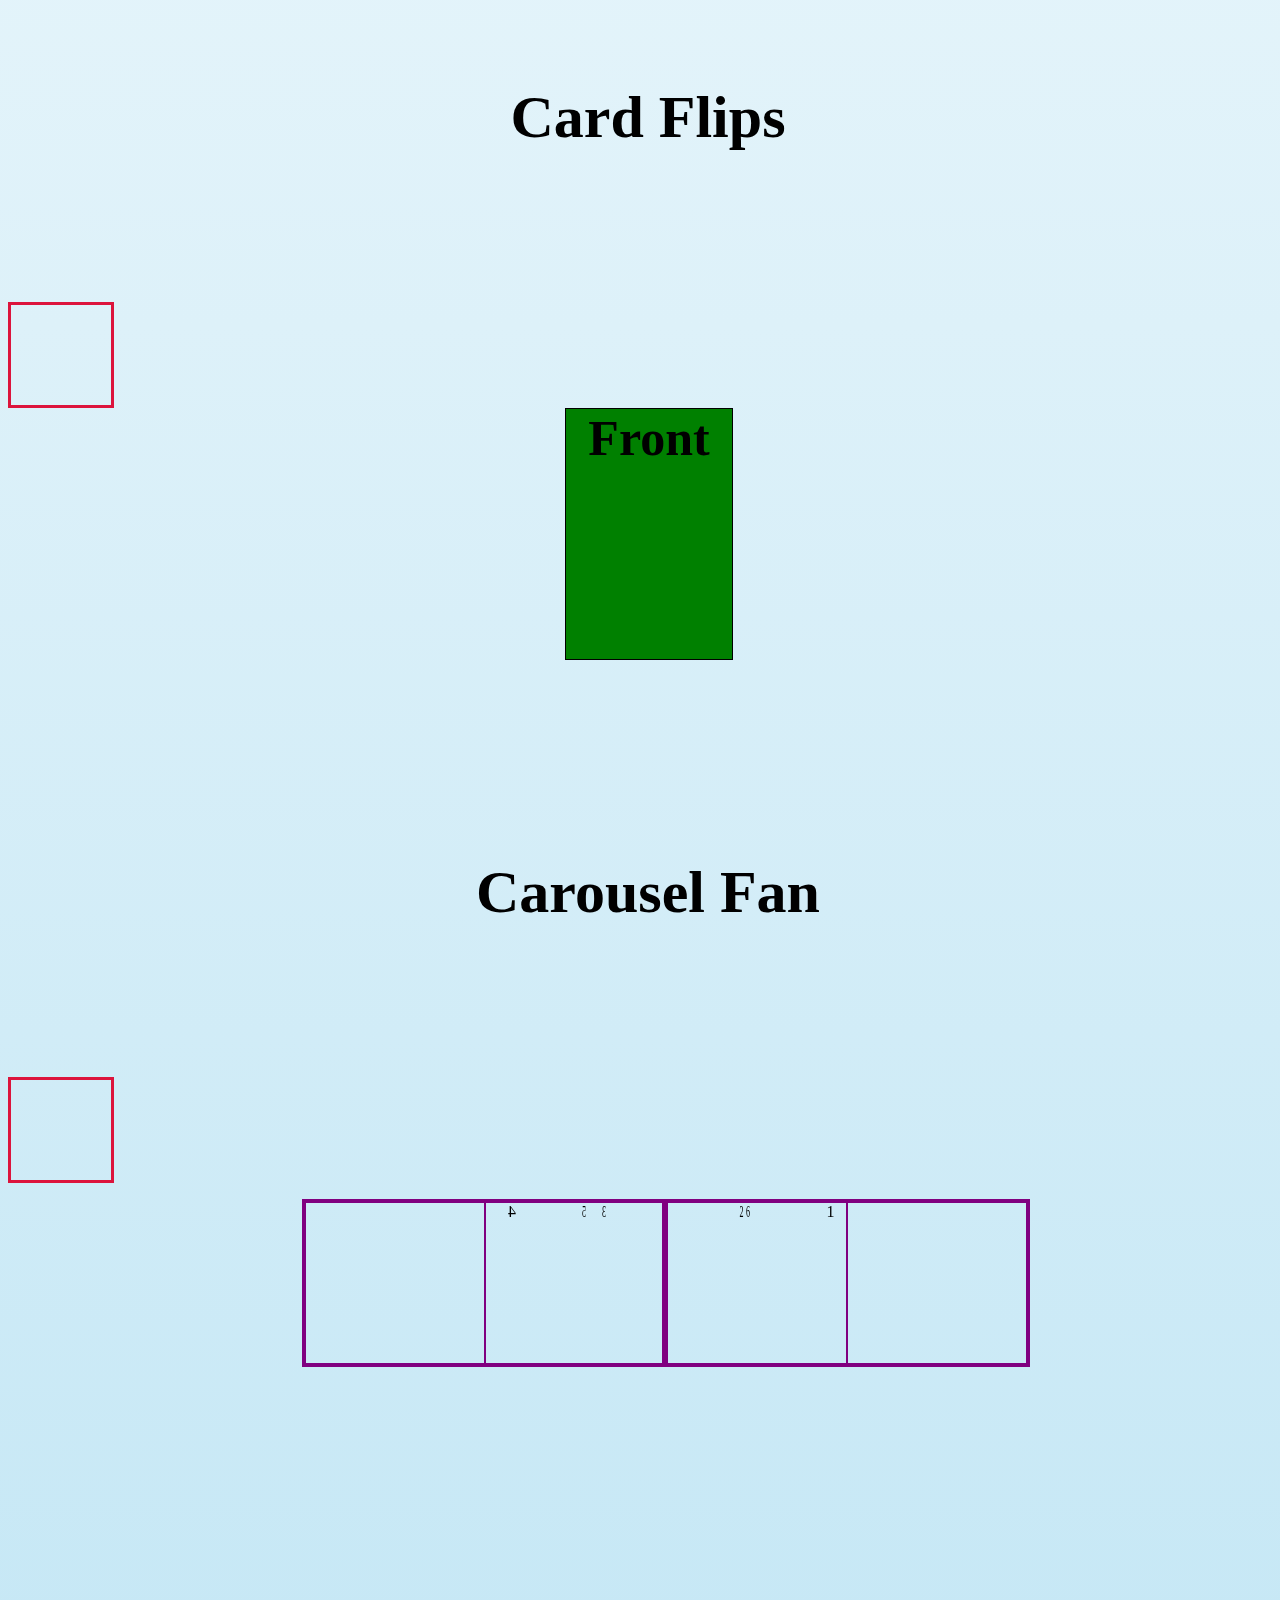
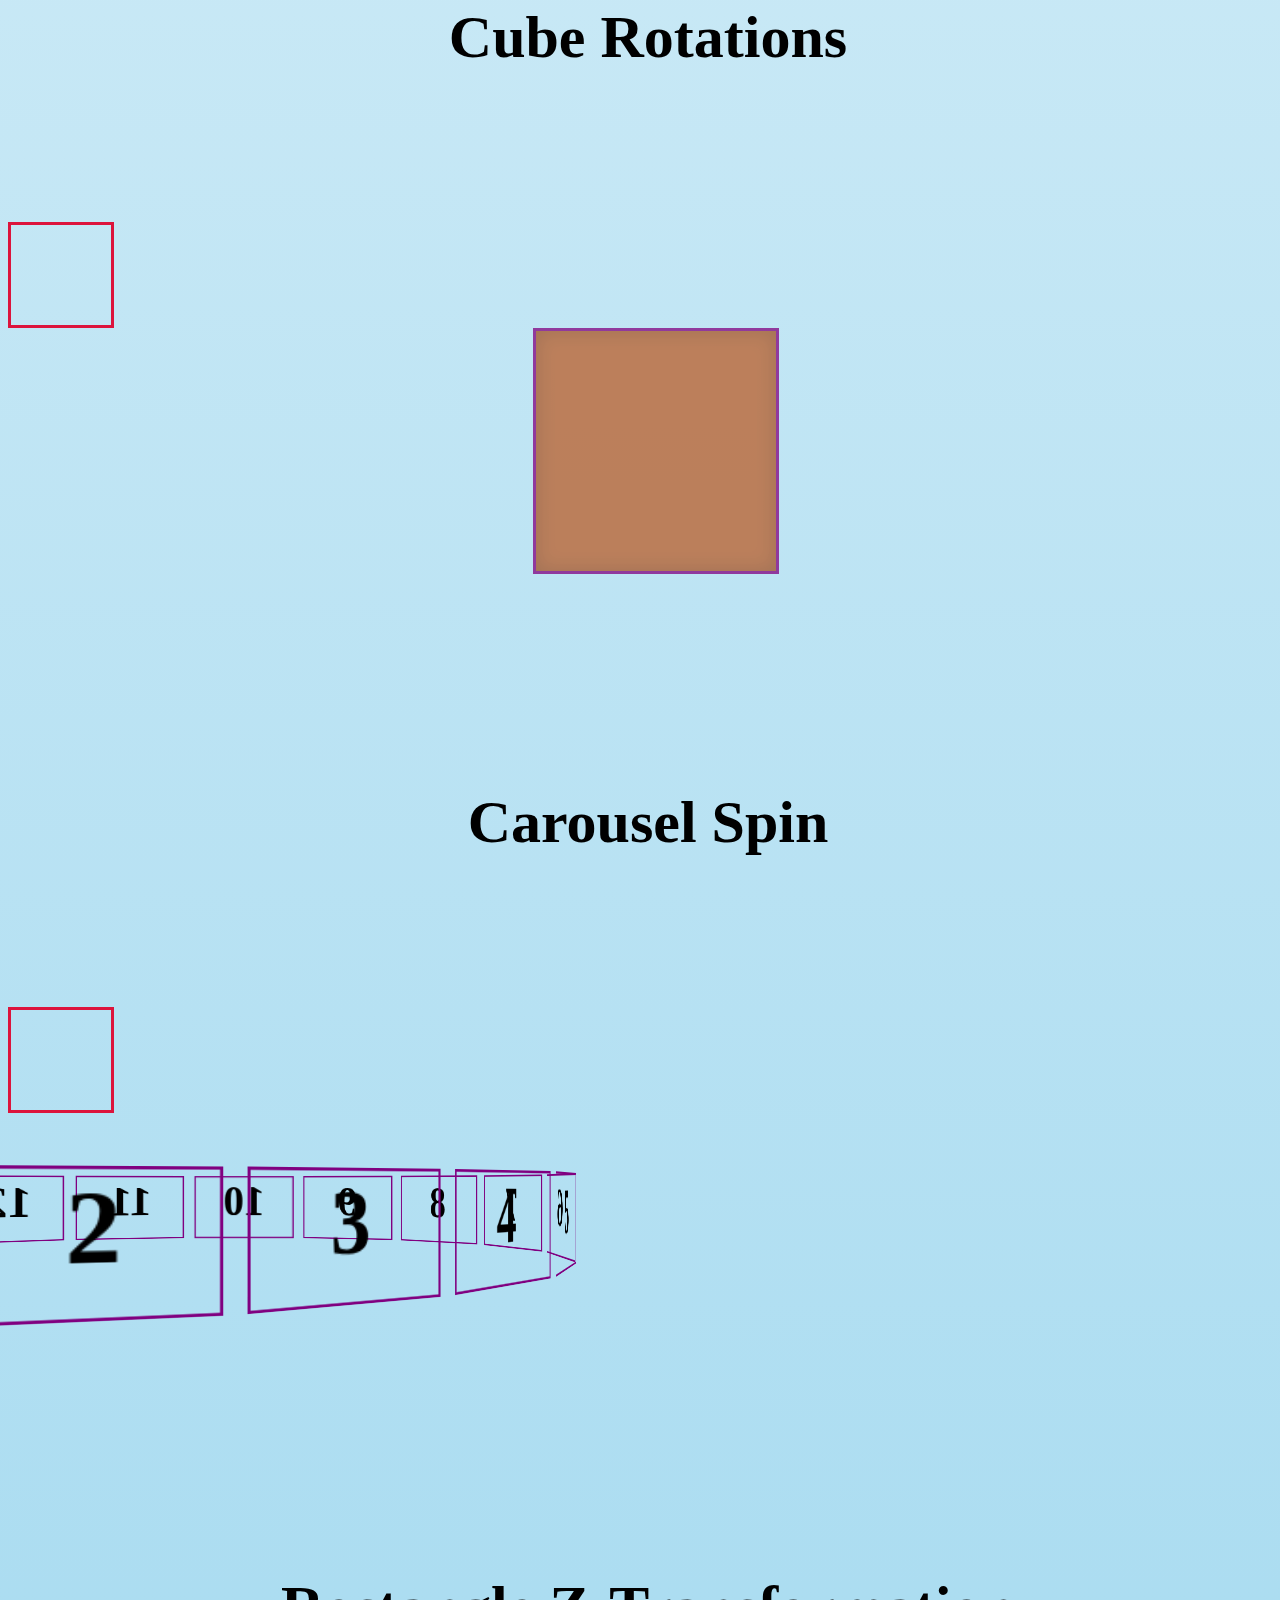
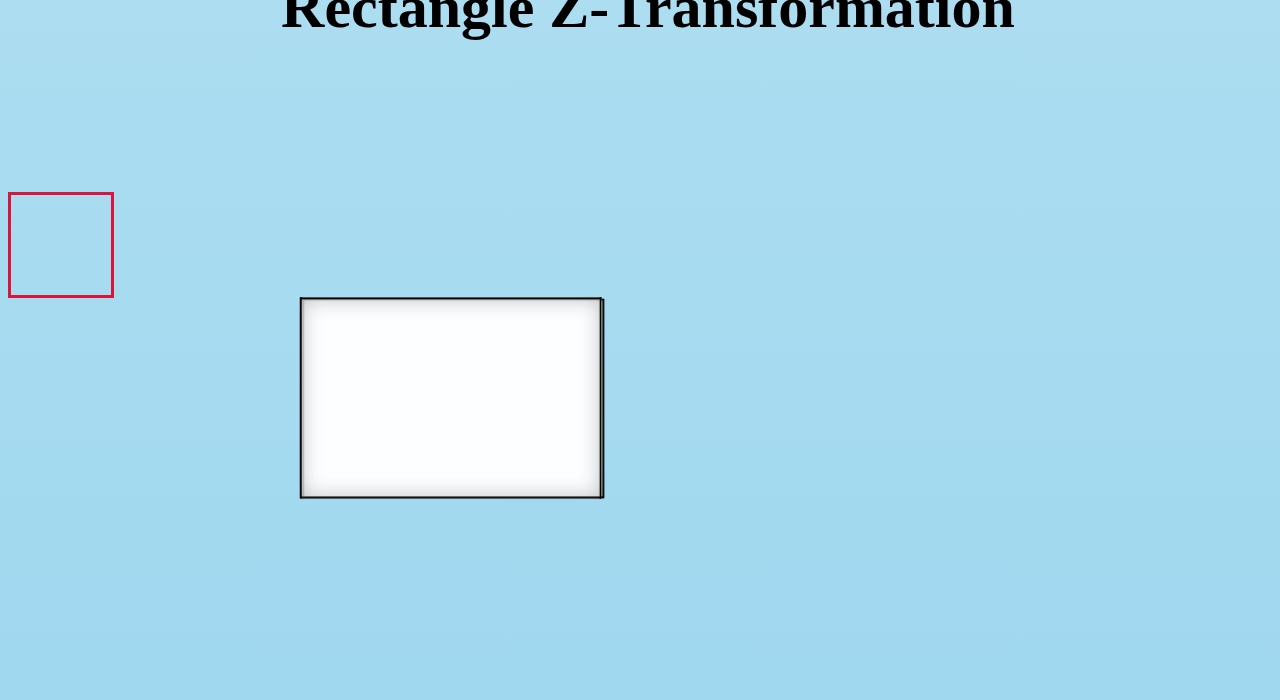
==== commit 13b6636a: "implemented scrolling animation and fixed background color, changed scroll icon to an up arrow" ====
--- a/index.html
+++ b/index.html
@@ -14,7 +14,7 @@
       <link rel="stylesheet" type="text/css" href="left-spin-card.css" />
       <link rel="stylesheet" type="text/css" href="main.css" />
   </head>
-  <link href='http://fonts.googleapis.com/css?family=Pacifico' rel='stylesheet' type='text/css'>
+  <link href='https://fonts.googleapis.com/css?family=Pacifico' rel='stylesheet' type='text/css'>
     <body>
       <script type="text/javascript" src="https://ajax.googleapis.com/ajax/libs/jquery/1.12.4/jquery.min.js"></script>
       <div id="main-header"></div>
@@ -32,24 +32,28 @@
           delayText("#main-header", "CSS Animation Demo", 0, 300)
         })
       </script>
+
+
     <div id="a-scroll-tag">
-      <a href="#card-spins" class="a-card-spin" style="text-decoration:none; color: #F56217">Card Spins</a>
-      <a href="#card-flips" class="a-card-flip" style="text-decoration:none; color: #DA22FF">Card Flips</a>
-      <a href="#carousel-fan" class="a-carousel-fan" style="text-decoration:none; color: blue">Carousel Fan</a>
-      <a href="#carousel-spin" class="a-carousel-spin" style="text-decoration:none; color: purple">Carousel Spin</a>
-      <a href="#cube-rotations" class="a-cube" style="text-decoration:none; color: red">Cube Rotations</a>
-      <a href="#rectangle-trans" class="a-rect" style="text-decoration:none; color: brown">Rectangle Z-Transformation</a>
+      <a id="card-spins" href="#" class="a-card-spin" style="text-decoration:none; color: #F56217">Card Spins</a>
+      <a id="card-flips" href="#" class="a-card-flip" style="text-decoration:none; color: #DA22FF">Card Flips</a>
+      <a id="carousel-fan" href="#" class="a-carousel-fan" style="text-decoration:none; color: blue">Carousel Fan</a>
+      <a id="carousel-spin" href="#" class="a-carousel-spin" style="text-decoration:none; color: purple">Carousel Spin</a>
+      <a id="cube-rotations"  href="#"class="a-cube" style="text-decoration:none; color: red">Cube Rotations</a>
+      <a id="rectangle-trans" href="#" class="a-rect" style="text-decoration:none; color: brown">Rectangle Z-Transformation</a>
     </div>
+
+
       <a name="card-spins"/>
       <h2>Card Spins</h2>
-      <a href="#top" class="back-to-top" style="text-decoration: none">Back to Top</a>
+      <a id="top1" href="#" class="back-to-top" style="text-decoration: none"></a>
       <div class="parent-spin-div">
         <figure class="spin-right"><p class="spin-right-p">Spin Right</p></figure>
         <figure class="spin-left"><p class="spin-left-p">Spin Left</p></figure>
       </div>
       <a name="card-flips"/>
       <h2>Card Flips</h2>
-      <a href="#top" class="back-to-top" style="text-decoration: none">Back to Top</a>
+      <a id="top2" href="#" class="back-to-top" style="text-decoration: none"></a>
       <div id="card-container">
         <div id="parent-flip-div">
           <figure class="flip-front">Front</figure>
@@ -57,8 +61,8 @@
         </div>
       </div>
       <a name="carousel-fan"></a>
-      <h2>Carousel Spin</h2>
-      <a href="#top" class="back-to-top" style="text-decoration: none">Back to Top</a>
+      <h2>Carousel Fan</h2>
+      <a id="top3" href="#" class="back-to-top" style="text-decoration: none"></a>
       <div id="carousel-container">
         <div id="parent-carousel-div">
           <p class="first" alt="">1</p>
@@ -71,7 +75,7 @@
       </div>
       <a name="cube-rotations"></a>
       <h2>Cube Rotations</h2>
-      <a href="#top" class="back-to-top" style="text-decoration: none">Back to Top</a>
+      <a id="top4" href="#" class="back-to-top" style="text-decoration: none"></a>
       <div id="cube-container">
         <div id="parent-cube-div">
           <div class="one" alt=""></div>
@@ -83,8 +87,8 @@
         </div>
       </div>
       <a name="carousel-spin"></a>
-      <h2>Carousel Fan</h2>
-      <a href="#top" class="back-to-top" style="text-decoration: none">Back to Top</a>
+      <h2>Carousel Spin</h2>
+      <a id="top5" href="#" class="back-to-top" style="text-decoration: none"></a>
       <div id="octagon-container">
         <div id="parent-octagon-div">
           <figure alt="" class="oct-one">1</figure>
@@ -109,7 +113,7 @@
       </div>
       <a name="rectangle-trans"></a>
       <h2>Rectangle Z-Transformation</h2>
-      <a href="#top" class="back-to-top" style="text-decoration: none">Back to Top</a>
+      <a id="top6" href="#" class="back-to-top" style="text-decoration: none"></a>
       <div id="rectangle-container">
         <div id="parent-rectangle-div">
           <div class="rect-one" alt=""></div>
@@ -120,5 +124,48 @@
           <div class="rect-six" alt=""></div>
       </div>
     </div>
+    <script>
+      function scrollToAnchor(aid){
+          var aTag = $("a[name='"+ aid +"']");
+          $('html,body').animate({scrollTop: aTag.offset().top},'slow');
+      }
+
+      $("#card-spins").click(function() {
+         scrollToAnchor('card-spins');
+      });
+      $("#card-flips").click(function() {
+         scrollToAnchor('card-flips');
+      });
+      $("#carousel-fan").click(function() {
+         scrollToAnchor('carousel-fan');
+      });
+      $("#carousel-spin").click(function() {
+         scrollToAnchor('carousel-spin');
+      });
+      $("#cube-rotations").click(function() {
+         scrollToAnchor('cube-rotations');
+      });
+      $("#rectangle-trans").click(function() {
+         scrollToAnchor('rectangle-trans');
+      });
+      $('#top1').click(function() {
+        scrollToAnchor('top');
+      })
+      $('#top2').click(function() {
+        scrollToAnchor('top');
+      })
+      $('#top3').click(function() {
+        scrollToAnchor('top');
+      })
+      $('#top4').click(function() {
+        scrollToAnchor('top');
+      })
+      $('#top5').click(function() {
+        scrollToAnchor('top');
+      })
+      $('#top6').click(function() {
+        scrollToAnchor('top');
+      })
+    </script>
   </body>
 </html>
--- a/main.css
+++ b/main.css
@@ -14,13 +14,17 @@
   letter-spacing: 10px;
 }
 html {
-  height: 5000px;
+  height: 5500px;
   width: 100%;
   margin-right: 0;
   margin-left: auto;
-  background: linear-gradient(to bottom, #1fddff 0%, #ff4b1f 100%);
+  background: -webkit-linear-gradient(top, rgba(254,255,255,1) 0%,rgba(221,241,249,1) 35%,rgba(160,216,239,1) 100%);
   background-repeat: no-repeat;
   /*opacity: 0.5;*/
+}
+
+body {
+  width: 100%;
 }
 
 .parent-spin-div {
@@ -48,6 +52,8 @@
   color: pink;
   font-size: 25px;
   font-weight: bold;
+  position: relative;
+  right: 23px;
 
 }
 
@@ -104,5 +110,7 @@
   font-size: 30px;
   display: flex;
   justify-content: center;
-  width: 200px;
+  width: 100px;
+  height: 100px;
+  background: url("http://res.cloudinary.com/dllnnnotc/image/upload/c_fit,w_100/v1470081023/ic_arrow_upward_black_48dp_2x_oqapu1.png");
 }
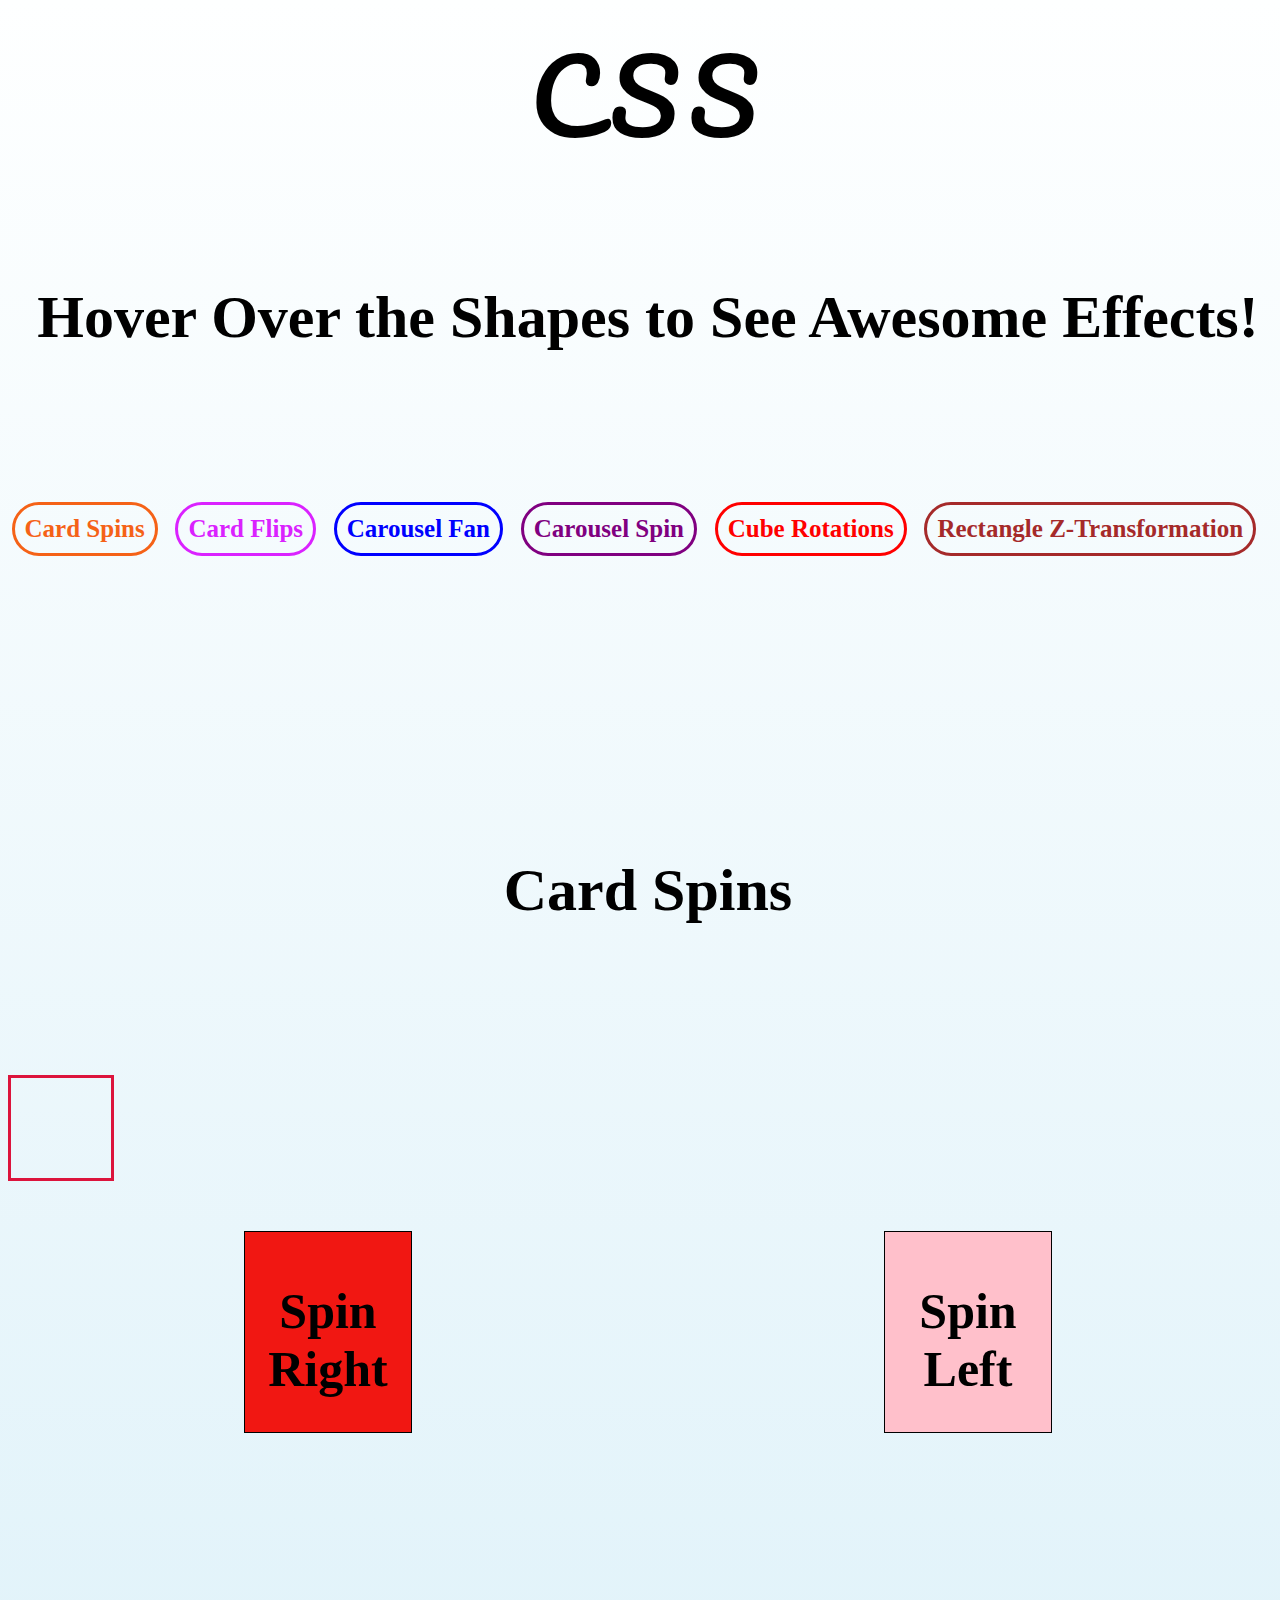
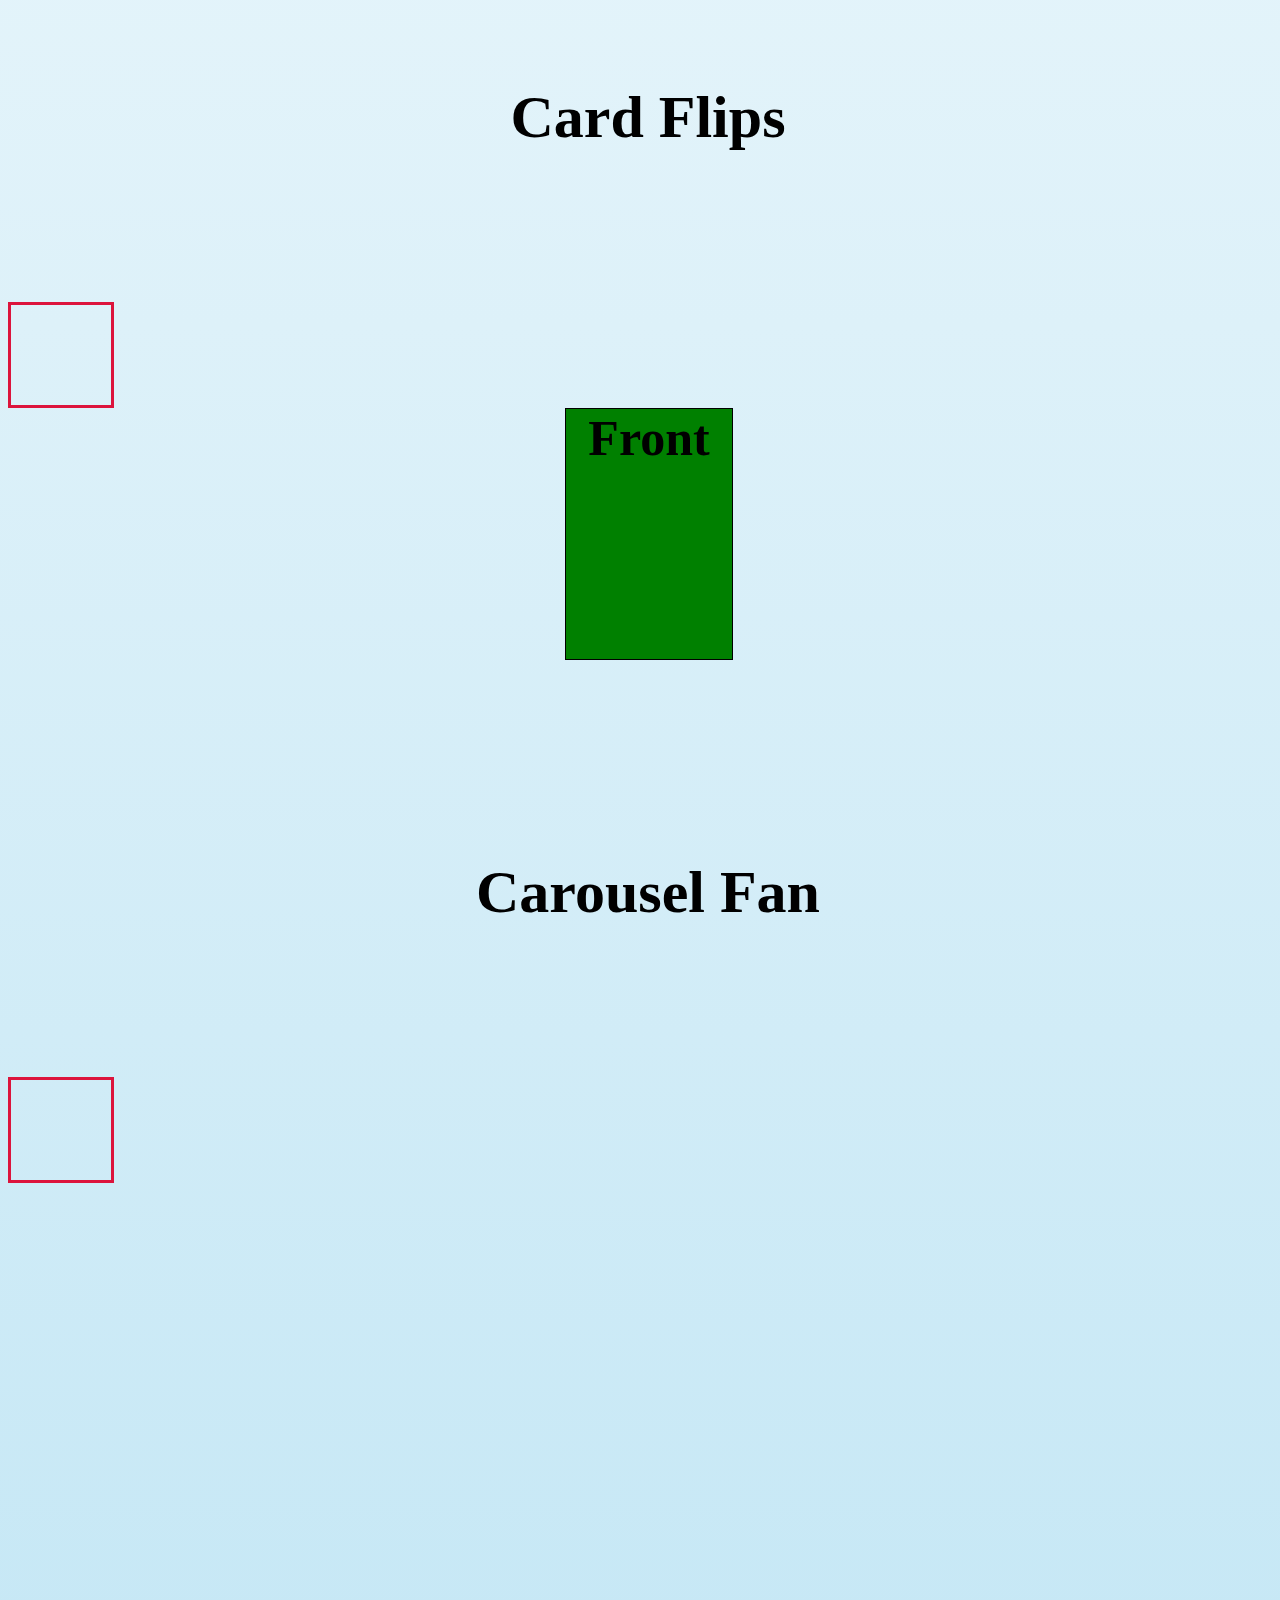
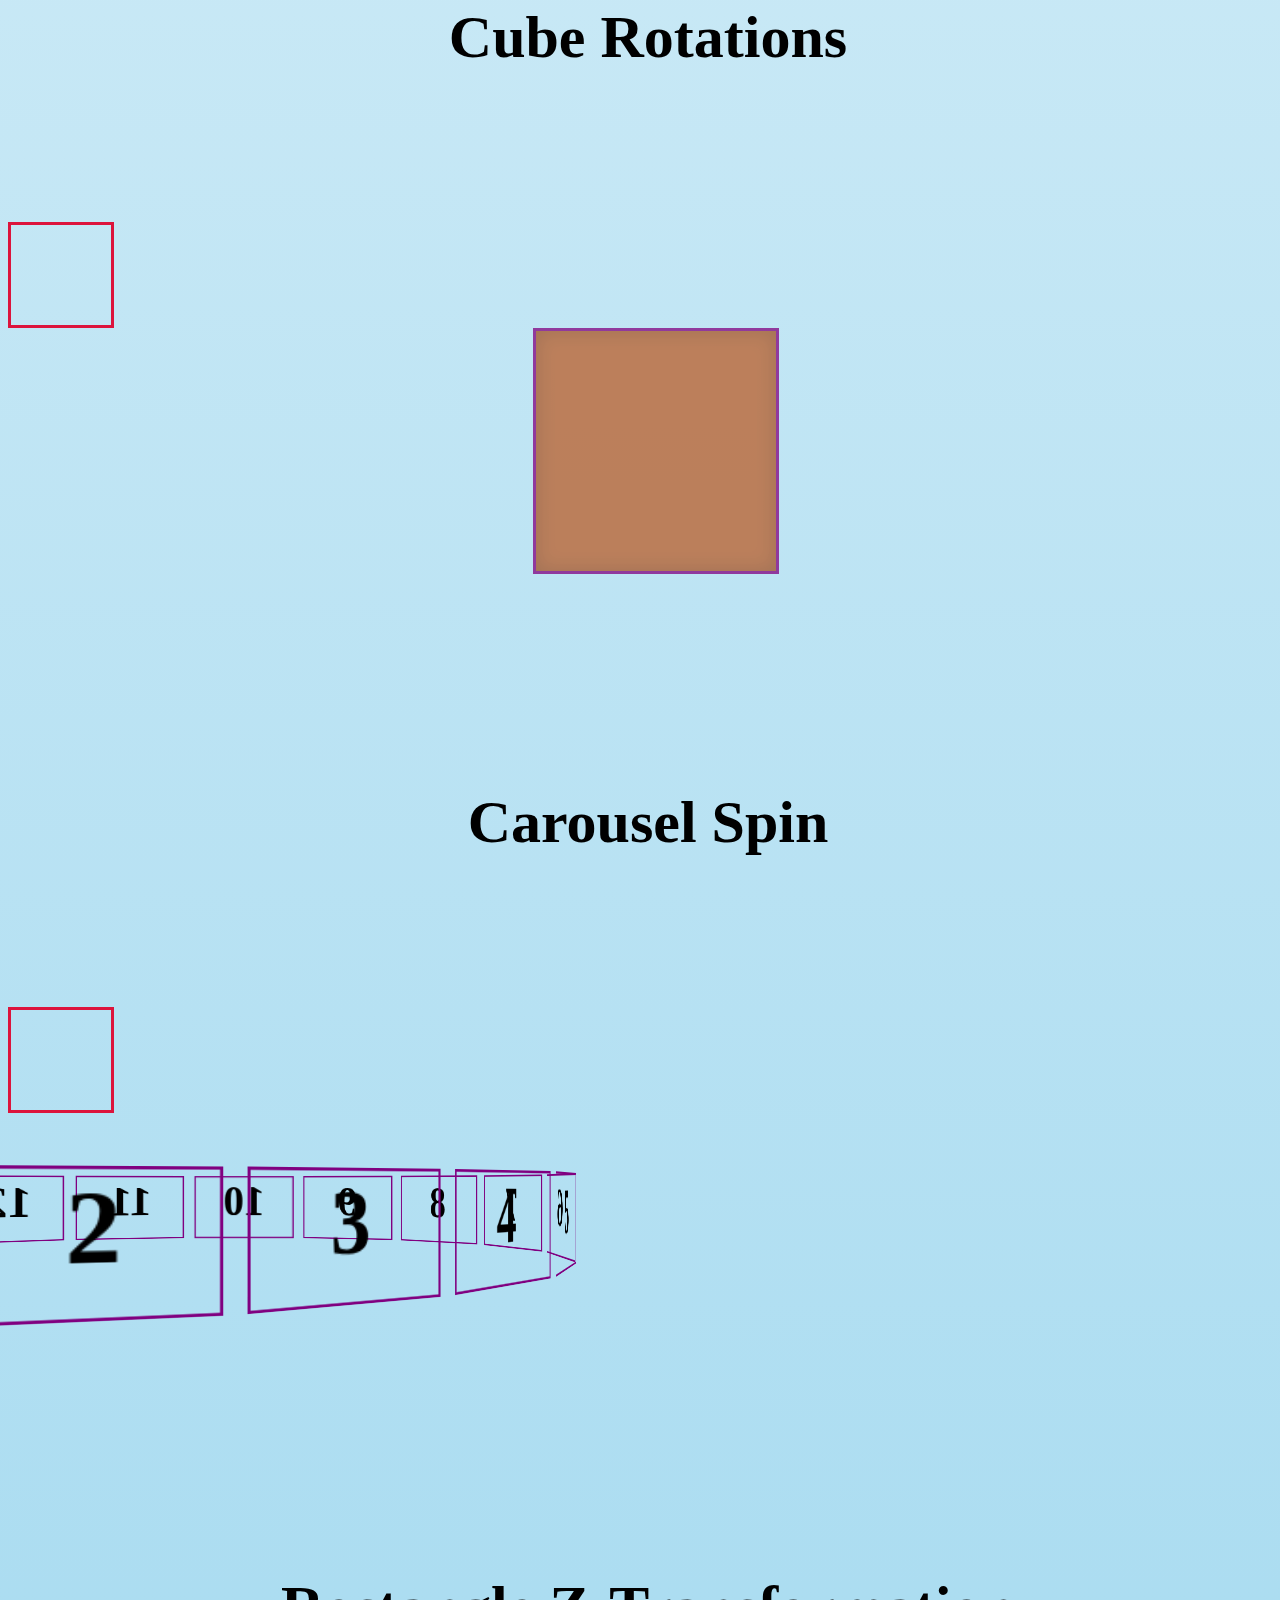
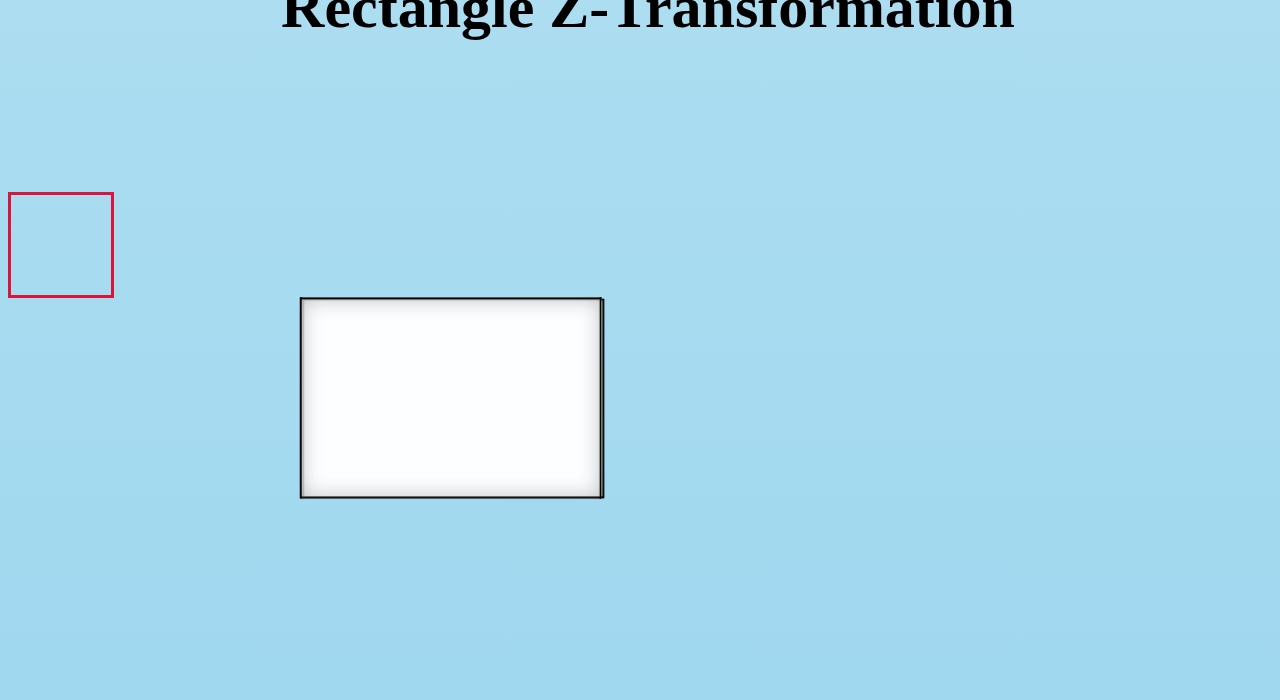
==== commit 95cac348: "added images to carousel" ====
--- a/index.html
+++ b/index.html
@@ -65,12 +65,12 @@
       <a id="top3" href="#" class="back-to-top" style="text-decoration: none"></a>
       <div id="carousel-container">
         <div id="parent-carousel-div">
-          <p class="first" alt="">1</p>
-          <p class="second" alt="">2</p>
-          <p class="third" alt="">3</p>
-          <p class="fourth" alt="">4</p>
-          <p class="fifth" alt="">5</p>
-          <p class="sixth" alt="">6</p>
+          <p class="first" alt=""></p>
+          <p class="second" alt=""></p>
+          <p class="third" alt=""></p>
+          <p class="fourth" alt=""></p>
+          <p class="fifth" alt=""></p>
+          <p class="sixth" alt=""></p>
         </div>
       </div>
       <a name="cube-rotations"></a>
--- a/carousel.css
+++ b/carousel.css
@@ -1,71 +1,79 @@
 #carousel-container {
   padding-left: 180px;
   height: 160px;
-  perspective: 1300px;
+  perspective: 1000px;
   width: 46%;
   display: flex;
   justify-content: center;
   margin-bottom: 260px;
 }
 
-#parent-carousel-div:hover {
+#parent-carousel-div {
   transform-origin: 180px 0 0;
   animation: rotation 5s linear infinite;
   transform-style: preserve-3d;
 }
 
 
+
+
 .first {
   transform: rotateY(0deg) translateX(180px);
   padding: 0 0 0 160px;
-  border: 4px solid purple;
+  /*border: 4px solid purple;*/
   width: 200px;
   height: 160px;
   position: absolute;
+  background: url("http://res.cloudinary.com/dllnnnotc/image/upload/c_scale,h_160,w_360/v1470158269/exotic-wallpaper-supercars-marussia-cars-car-wallpapers_tgyecl.jpg");
 }
 .second {
   transform: rotateY(-60deg) translateX(180px);
   padding: 0 0 0 147px;
-  border: 4px solid purple;
+  /*border: 4px solid purple;*/
   width: 213px;
   height: 160px;
   position: absolute;
+  background: url("http://res.cloudinary.com/dllnnnotc/image/upload/c_scale,h_180,w_360/v1470158020/ferrari-supercars_00262085_ozjevr.jpg");
 
 }
 .third {
   transform: rotateY(-120deg) translateX(180px);
   padding: 0 0 0 120px;
-  border: 4px solid purple;
+  /*border: 4px solid purple;*/
   width: 240px;
   height: 160px;
   position: absolute;
+  background: url("http://res.cloudinary.com/dllnnnotc/image/upload/c_scale,h_180,w_360/v1470158107/super_2Bcar5_blvrov.jpg")
 
 }
 .fourth {
   transform: rotateY(-180deg) translateX(180px);
   padding: 0 0 0 147px;
-  border: 4px solid purple;
+  /*border: 4px solid purple;*/
   width: 210px;
   height: 160px;
   position: absolute;
+  background: url("http://res.cloudinary.com/dllnnnotc/image/upload/c_scale,h_180,w_360/v1470158693/Bugatti-Veyron-Supersport-Desktop_mqvfep.jpg");
 
 }
 .fifth {
   transform: rotateY(-240deg) translateX(180px);
   padding: 0 0 0 160px;
-  border: 4px solid purple;
+  /*border: 4px solid purple;*/
   width: 200px;
   height: 160px;
   position: absolute;
+  background: url("http://res.cloudinary.com/dllnnnotc/image/upload/c_scale,h_190,w_360/v1470020772/fxmi9arc7obbsmp4yzxo.jpg");
 
 }
 .sixth {
   transform: rotateY(-300deg) translateX(180px);
   padding: 0 0 0 160px;
-  border: 4px solid purple;
+  /*border: 4px solid purple;*/
   width: 200px;
   height: 160px;
   position: absolute;
+  background: url("http://res.cloudinary.com/dllnnnotc/image/upload/c_scale,h_180,w_360/v1470158400/99c38-supercar-mansory-mclaren-mp-c-s-hd-1313495_c9jdmy.jpg");
 }
 
 @keyframes rotation {from { transform: rotateY(0deg); } to {transform: rotateY(-360deg);}}
--- a/main.css
+++ b/main.css
@@ -64,12 +64,24 @@
   margin-bottom: 100px;
 }
 
+.a-card-spin:hover {
+  border: 3px solid;
+  -webkit-box-shadow: inset 0 0 20px rgba(255, 255, 255, .5), 0 0 20px rgba(255, 255, 255, .2);
+  outline-color: rgba(255, 255, 255, 0);
+  outline-offset: 15px;
+  text-shadow: 1px 1px 2px #427388;
+}
+
 .a-card-flip {
   border: 3px solid;
   padding: 10px;
   border-radius: 40px;
   margin-bottom: 100px;
       /*border-radius: 45%;*/
+}
+
+.a-card-flip:hover {
+  background: gainsboro;
 }
 
 .a-carousel-fan {
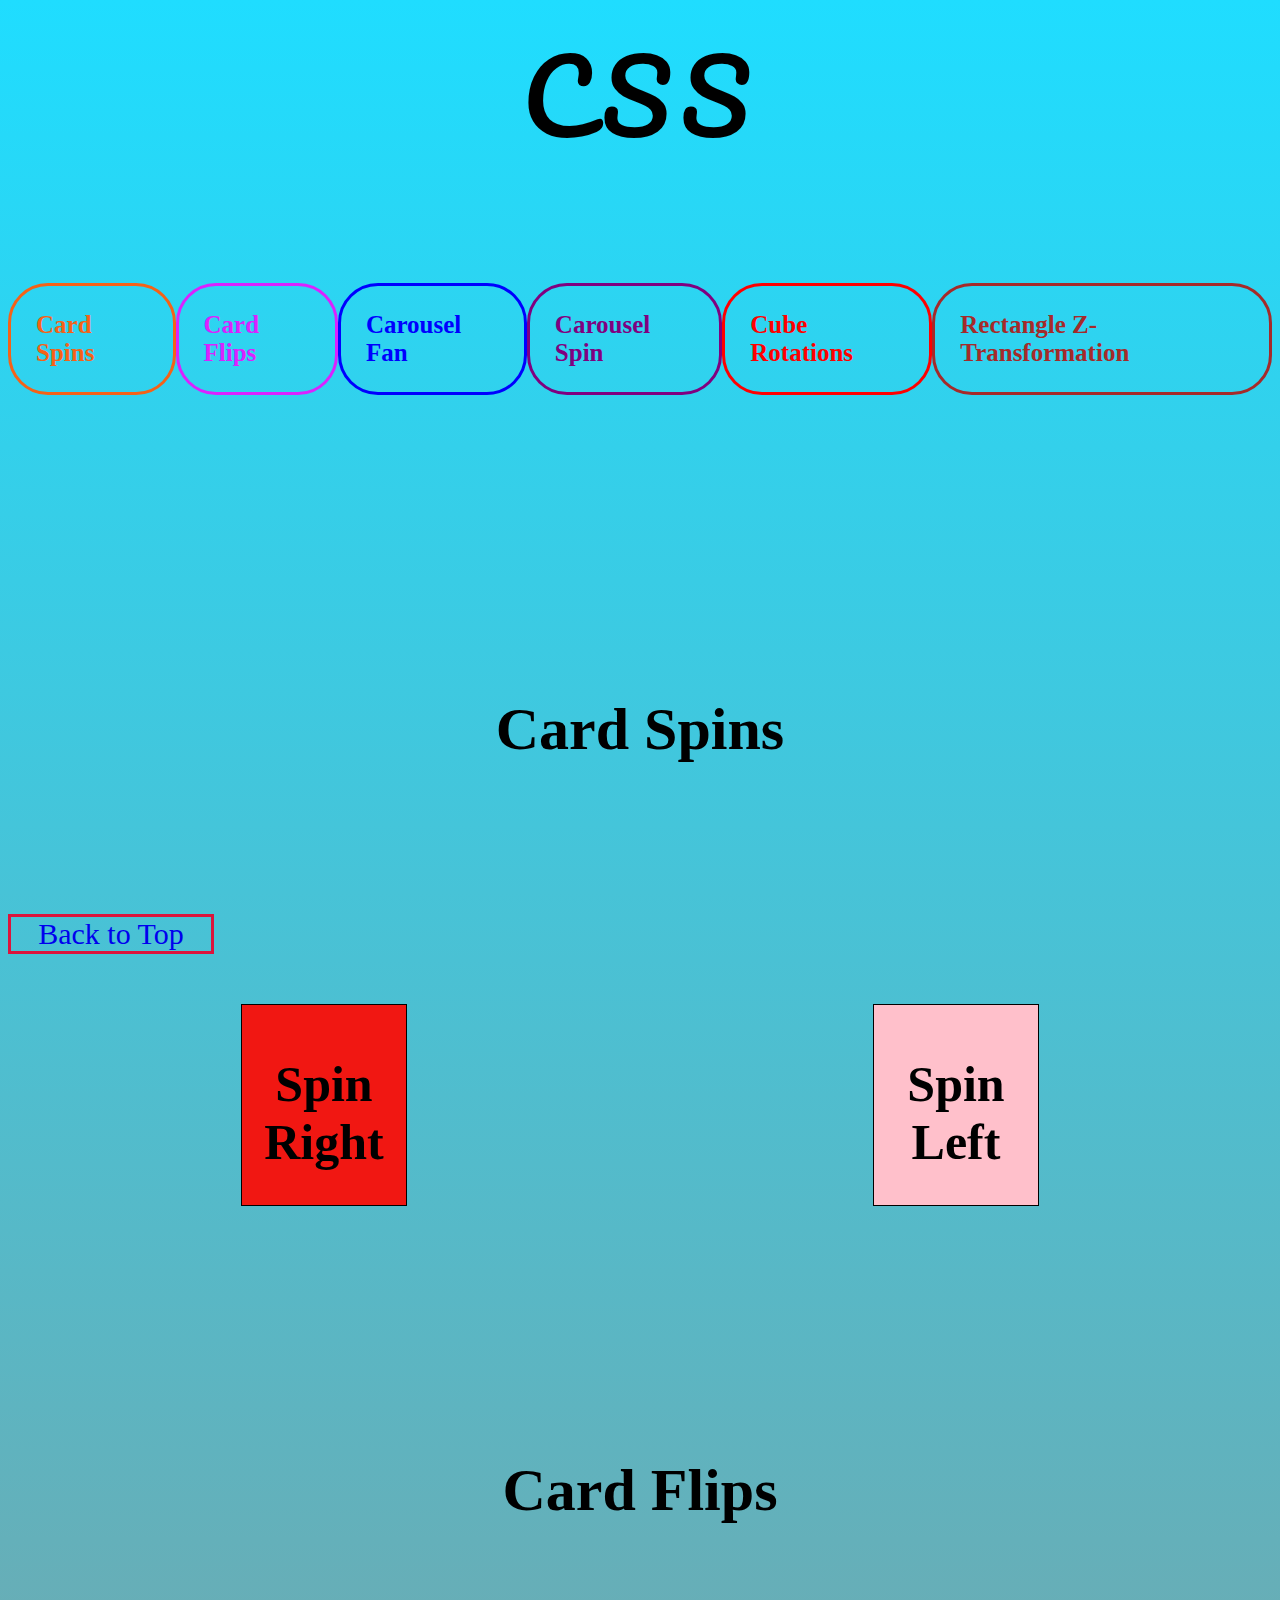
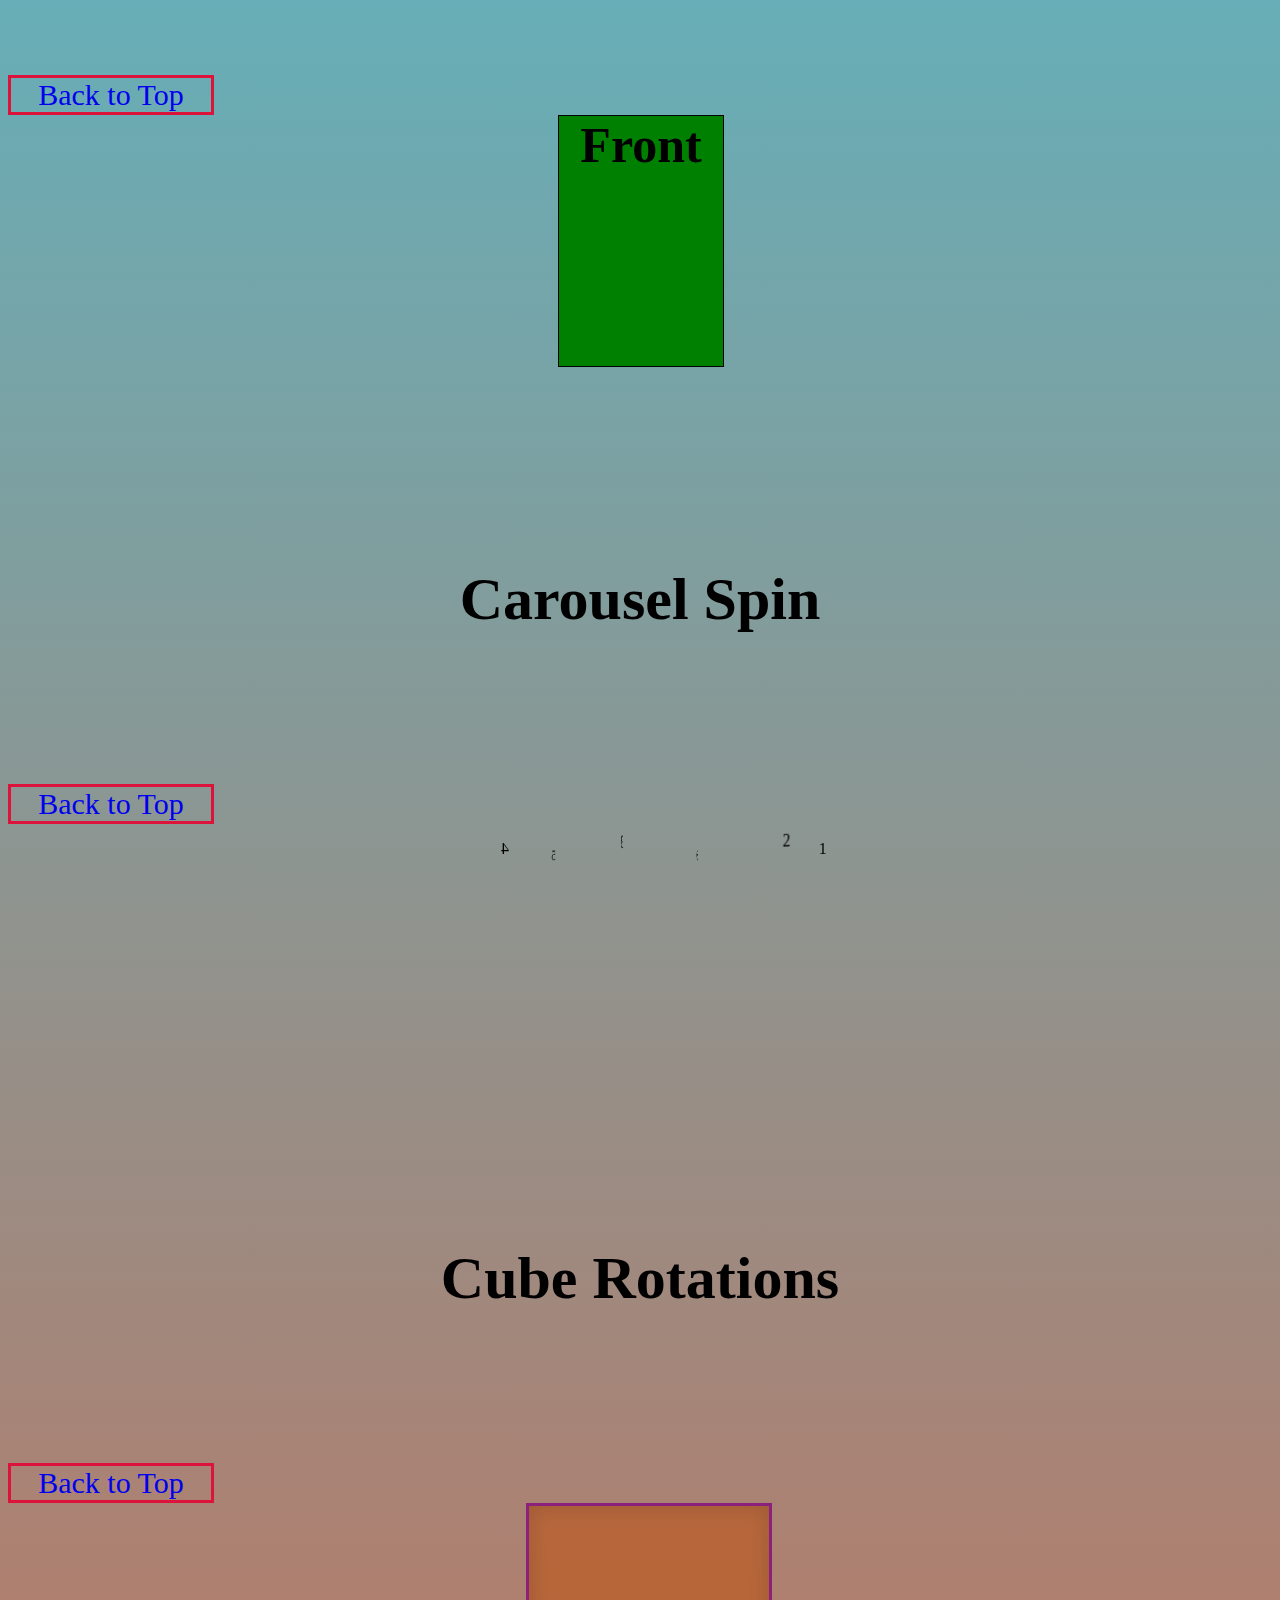
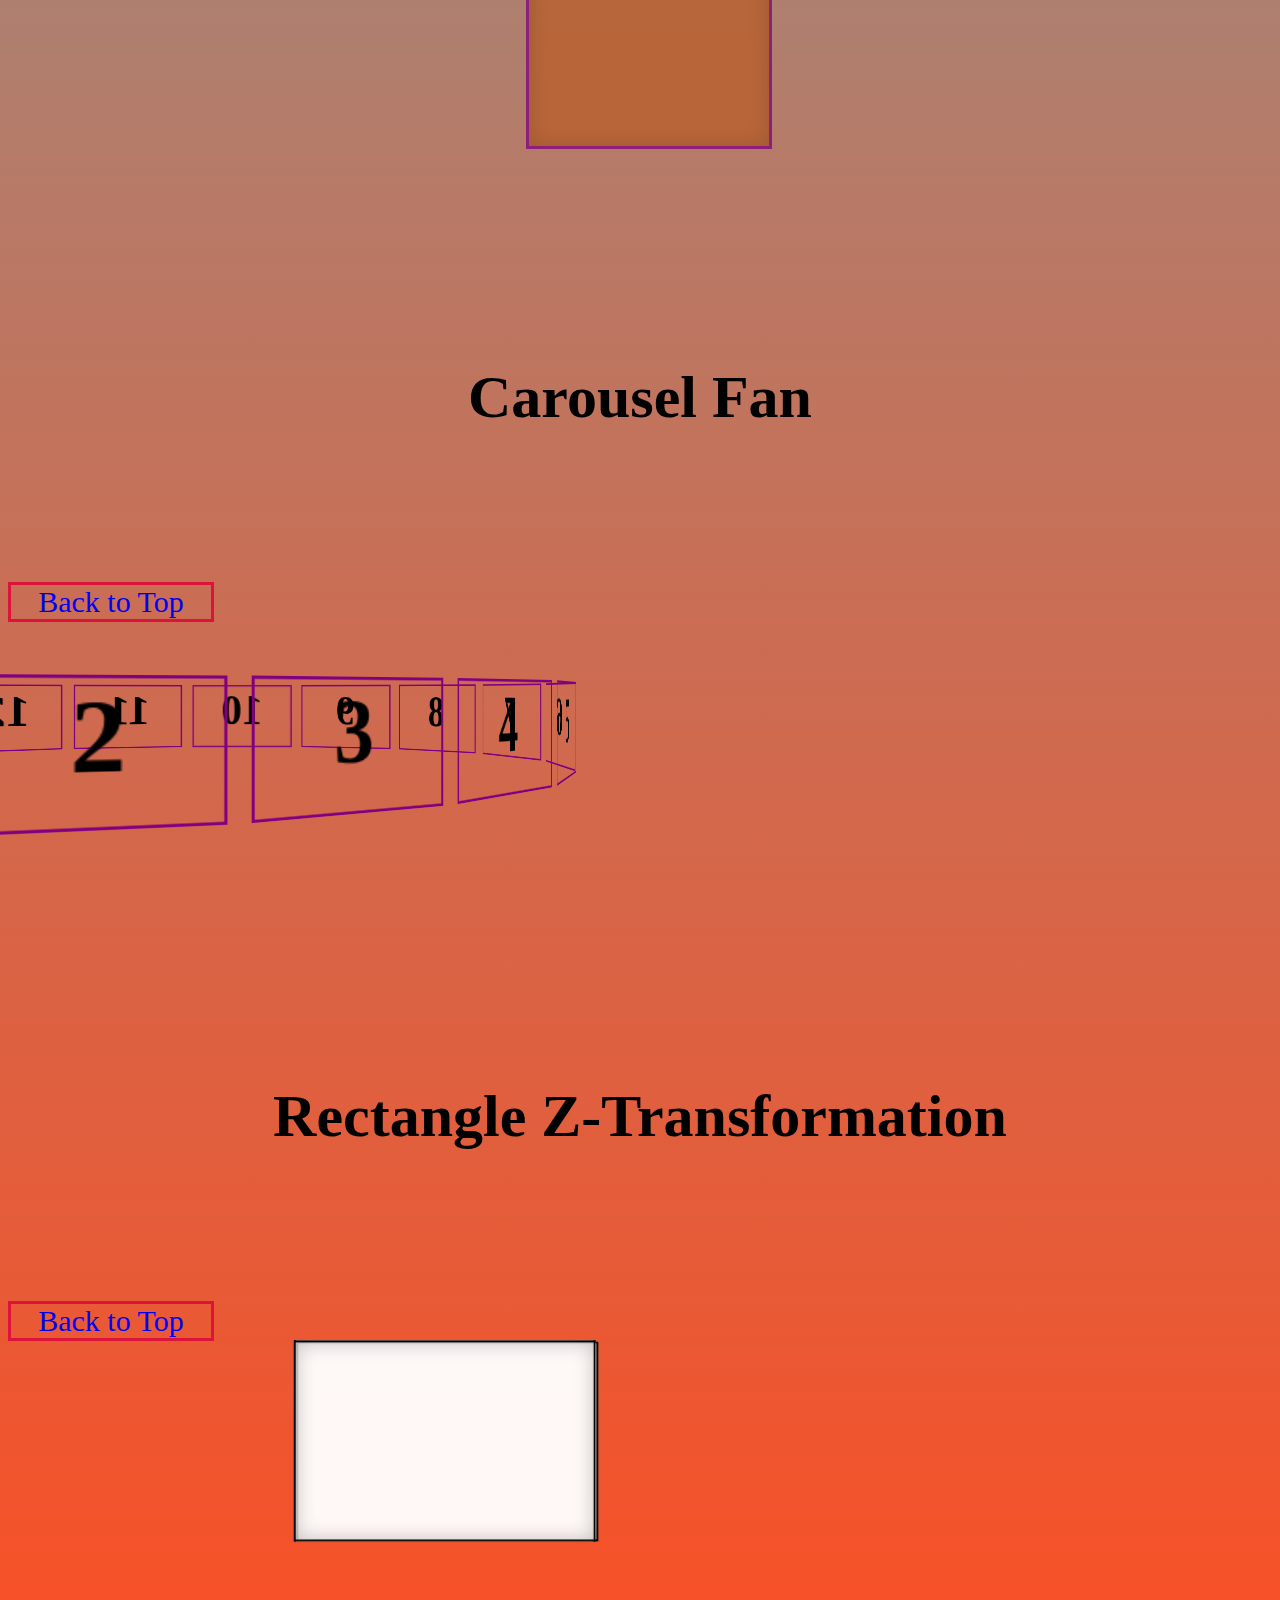
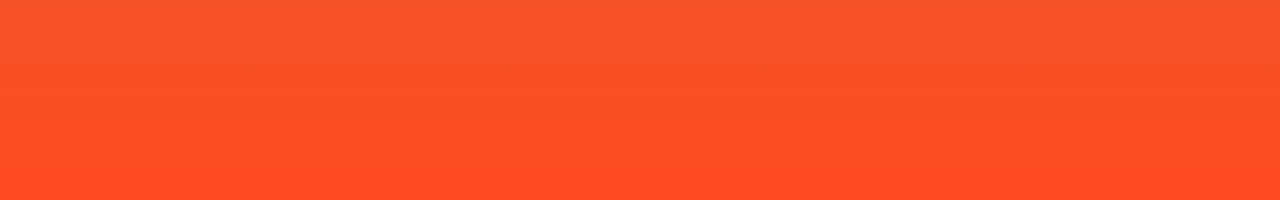
==== commit 93320e34: "fixed padding for buttons" ====
--- a/index.html
+++ b/index.html
@@ -18,7 +18,6 @@
     <body>
       <script type="text/javascript" src="https://ajax.googleapis.com/ajax/libs/jquery/1.12.4/jquery.min.js"></script>
       <div id="main-header"></div>
-      <h2>Hover Over the Shapes to See Awesome Effects!</h2>
       <script>
       // debugger
         var delayText = function (target, message, index, interval) {
@@ -32,28 +31,24 @@
           delayText("#main-header", "CSS Animation Demo", 0, 300)
         })
       </script>
-
-
     <div id="a-scroll-tag">
-      <a id="card-spins" href="#" class="a-card-spin" style="text-decoration:none; color: #F56217">Card Spins</a>
-      <a id="card-flips" href="#" class="a-card-flip" style="text-decoration:none; color: #DA22FF">Card Flips</a>
-      <a id="carousel-fan" href="#" class="a-carousel-fan" style="text-decoration:none; color: blue">Carousel Fan</a>
-      <a id="carousel-spin" href="#" class="a-carousel-spin" style="text-decoration:none; color: purple">Carousel Spin</a>
-      <a id="cube-rotations"  href="#"class="a-cube" style="text-decoration:none; color: red">Cube Rotations</a>
-      <a id="rectangle-trans" href="#" class="a-rect" style="text-decoration:none; color: brown">Rectangle Z-Transformation</a>
+      <a href="#card-spins" class="a-card-spin" style="text-decoration:none; color: #F56217">Card Spins</a>
+      <a href="#card-flips" class="a-card-flip" style="text-decoration:none; color: #DA22FF">Card Flips</a>
+      <a href="#carousel-fan" class="a-carousel-fan" style="text-decoration:none; color: blue">Carousel Fan</a>
+      <a href="#carousel-spin" class="a-carousel-spin" style="text-decoration:none; color: purple">Carousel Spin</a>
+      <a href="#cube-rotations" class="a-cube" style="text-decoration:none; color: red">Cube Rotations</a>
+      <a href="#rectangle-trans" class="a-rect" style="text-decoration:none; color: brown">Rectangle Z-Transformation</a>
     </div>
-
-
       <a name="card-spins"/>
       <h2>Card Spins</h2>
-      <a id="top1" href="#" class="back-to-top" style="text-decoration: none"></a>
+      <a href="#top" class="back-to-top" style="text-decoration: none">Back to Top</a>
       <div class="parent-spin-div">
         <figure class="spin-right"><p class="spin-right-p">Spin Right</p></figure>
         <figure class="spin-left"><p class="spin-left-p">Spin Left</p></figure>
       </div>
       <a name="card-flips"/>
       <h2>Card Flips</h2>
-      <a id="top2" href="#" class="back-to-top" style="text-decoration: none"></a>
+      <a href="#top" class="back-to-top" style="text-decoration: none">Back to Top</a>
       <div id="card-container">
         <div id="parent-flip-div">
           <figure class="flip-front">Front</figure>
@@ -61,21 +56,21 @@
         </div>
       </div>
       <a name="carousel-fan"></a>
-      <h2>Carousel Fan</h2>
-      <a id="top3" href="#" class="back-to-top" style="text-decoration: none"></a>
+      <h2>Carousel Spin</h2>
+      <a href="#top" class="back-to-top" style="text-decoration: none">Back to Top</a>
       <div id="carousel-container">
         <div id="parent-carousel-div">
-          <p class="first" alt=""></p>
-          <p class="second" alt=""></p>
-          <p class="third" alt=""></p>
-          <p class="fourth" alt=""></p>
-          <p class="fifth" alt=""></p>
-          <p class="sixth" alt=""></p>
+          <p class="first" alt="">1</p>
+          <p class="second" alt="">2</p>
+          <p class="third" alt="">3</p>
+          <p class="fourth" alt="">4</p>
+          <p class="fifth" alt="">5</p>
+          <p class="sixth" alt="">6</p>
         </div>
       </div>
       <a name="cube-rotations"></a>
       <h2>Cube Rotations</h2>
-      <a id="top4" href="#" class="back-to-top" style="text-decoration: none"></a>
+      <a href="#top" class="back-to-top" style="text-decoration: none">Back to Top</a>
       <div id="cube-container">
         <div id="parent-cube-div">
           <div class="one" alt=""></div>
@@ -87,8 +82,8 @@
         </div>
       </div>
       <a name="carousel-spin"></a>
-      <h2>Carousel Spin</h2>
-      <a id="top5" href="#" class="back-to-top" style="text-decoration: none"></a>
+      <h2>Carousel Fan</h2>
+      <a href="#top" class="back-to-top" style="text-decoration: none">Back to Top</a>
       <div id="octagon-container">
         <div id="parent-octagon-div">
           <figure alt="" class="oct-one">1</figure>
@@ -113,7 +108,7 @@
       </div>
       <a name="rectangle-trans"></a>
       <h2>Rectangle Z-Transformation</h2>
-      <a id="top6" href="#" class="back-to-top" style="text-decoration: none"></a>
+      <a href="#top" class="back-to-top" style="text-decoration: none">Back to Top</a>
       <div id="rectangle-container">
         <div id="parent-rectangle-div">
           <div class="rect-one" alt=""></div>
@@ -124,48 +119,5 @@
           <div class="rect-six" alt=""></div>
       </div>
     </div>
-    <script>
-      function scrollToAnchor(aid){
-          var aTag = $("a[name='"+ aid +"']");
-          $('html,body').animate({scrollTop: aTag.offset().top},'slow');
-      }
-
-      $("#card-spins").click(function() {
-         scrollToAnchor('card-spins');
-      });
-      $("#card-flips").click(function() {
-         scrollToAnchor('card-flips');
-      });
-      $("#carousel-fan").click(function() {
-         scrollToAnchor('carousel-fan');
-      });
-      $("#carousel-spin").click(function() {
-         scrollToAnchor('carousel-spin');
-      });
-      $("#cube-rotations").click(function() {
-         scrollToAnchor('cube-rotations');
-      });
-      $("#rectangle-trans").click(function() {
-         scrollToAnchor('rectangle-trans');
-      });
-      $('#top1').click(function() {
-        scrollToAnchor('top');
-      })
-      $('#top2').click(function() {
-        scrollToAnchor('top');
-      })
-      $('#top3').click(function() {
-        scrollToAnchor('top');
-      })
-      $('#top4').click(function() {
-        scrollToAnchor('top');
-      })
-      $('#top5').click(function() {
-        scrollToAnchor('top');
-      })
-      $('#top6').click(function() {
-        scrollToAnchor('top');
-      })
-    </script>
   </body>
 </html>
--- a/main.css
+++ b/main.css
@@ -14,17 +14,13 @@
   letter-spacing: 10px;
 }
 html {
-  height: 5500px;
+  height: 5000px;
   width: 100%;
   margin-right: 0;
   margin-left: auto;
-  background: -webkit-linear-gradient(top, rgba(254,255,255,1) 0%,rgba(221,241,249,1) 35%,rgba(160,216,239,1) 100%);
+  background: linear-gradient(to bottom, #1fddff 0%, #ff4b1f 100%);
   background-repeat: no-repeat;
   /*opacity: 0.5;*/
-}
-
-body {
-  width: 100%;
 }
 
 .parent-spin-div {
@@ -52,41 +48,27 @@
   color: pink;
   font-size: 25px;
   font-weight: bold;
-  position: relative;
-  right: 23px;
 
 }
 
 .a-card-spin {
   border: 3px solid;
-  padding: 10px;
+  padding: 25px;
   border-radius: 40px;
   margin-bottom: 100px;
 }
 
-.a-card-spin:hover {
-  border: 3px solid;
-  -webkit-box-shadow: inset 0 0 20px rgba(255, 255, 255, .5), 0 0 20px rgba(255, 255, 255, .2);
-  outline-color: rgba(255, 255, 255, 0);
-  outline-offset: 15px;
-  text-shadow: 1px 1px 2px #427388;
-}
-
 .a-card-flip {
   border: 3px solid;
-  padding: 10px;
+  padding: 25px;
   border-radius: 40px;
   margin-bottom: 100px;
       /*border-radius: 45%;*/
 }
 
-.a-card-flip:hover {
-  background: gainsboro;
-}
-
 .a-carousel-fan {
   border: 3px solid;
-  padding: 10px;
+  padding: 25px;
   border-radius: 40px;
   margin-bottom: 100px;
       /*border-radius: 45%;*/
@@ -94,7 +76,7 @@
 
 .a-carousel-spin {
   border: 3px solid;
-  padding: 10px;
+  padding: 25px;
   border-radius: 40px;
   margin-bottom: 100px;
       /*border-radius: 45%;*/
@@ -102,7 +84,7 @@
 
 .a-cube {
   border: 3px solid;
-  padding: 10px;
+  padding: 25px;
   border-radius: 40px;
   margin-bottom: 100px;
       /*border-radius: 45%;*/
@@ -110,7 +92,7 @@
 
 .a-rect {
   border: 3px solid;
-  padding: 10px;
+  padding: 25px;
   border-radius: 40px;
   margin-bottom: 100px;
       /*border-radius: 45%;*/
@@ -122,7 +104,5 @@
   font-size: 30px;
   display: flex;
   justify-content: center;
-  width: 100px;
-  height: 100px;
-  background: url("http://res.cloudinary.com/dllnnnotc/image/upload/c_fit,w_100/v1470081023/ic_arrow_upward_black_48dp_2x_oqapu1.png");
+  width: 200px;
 }
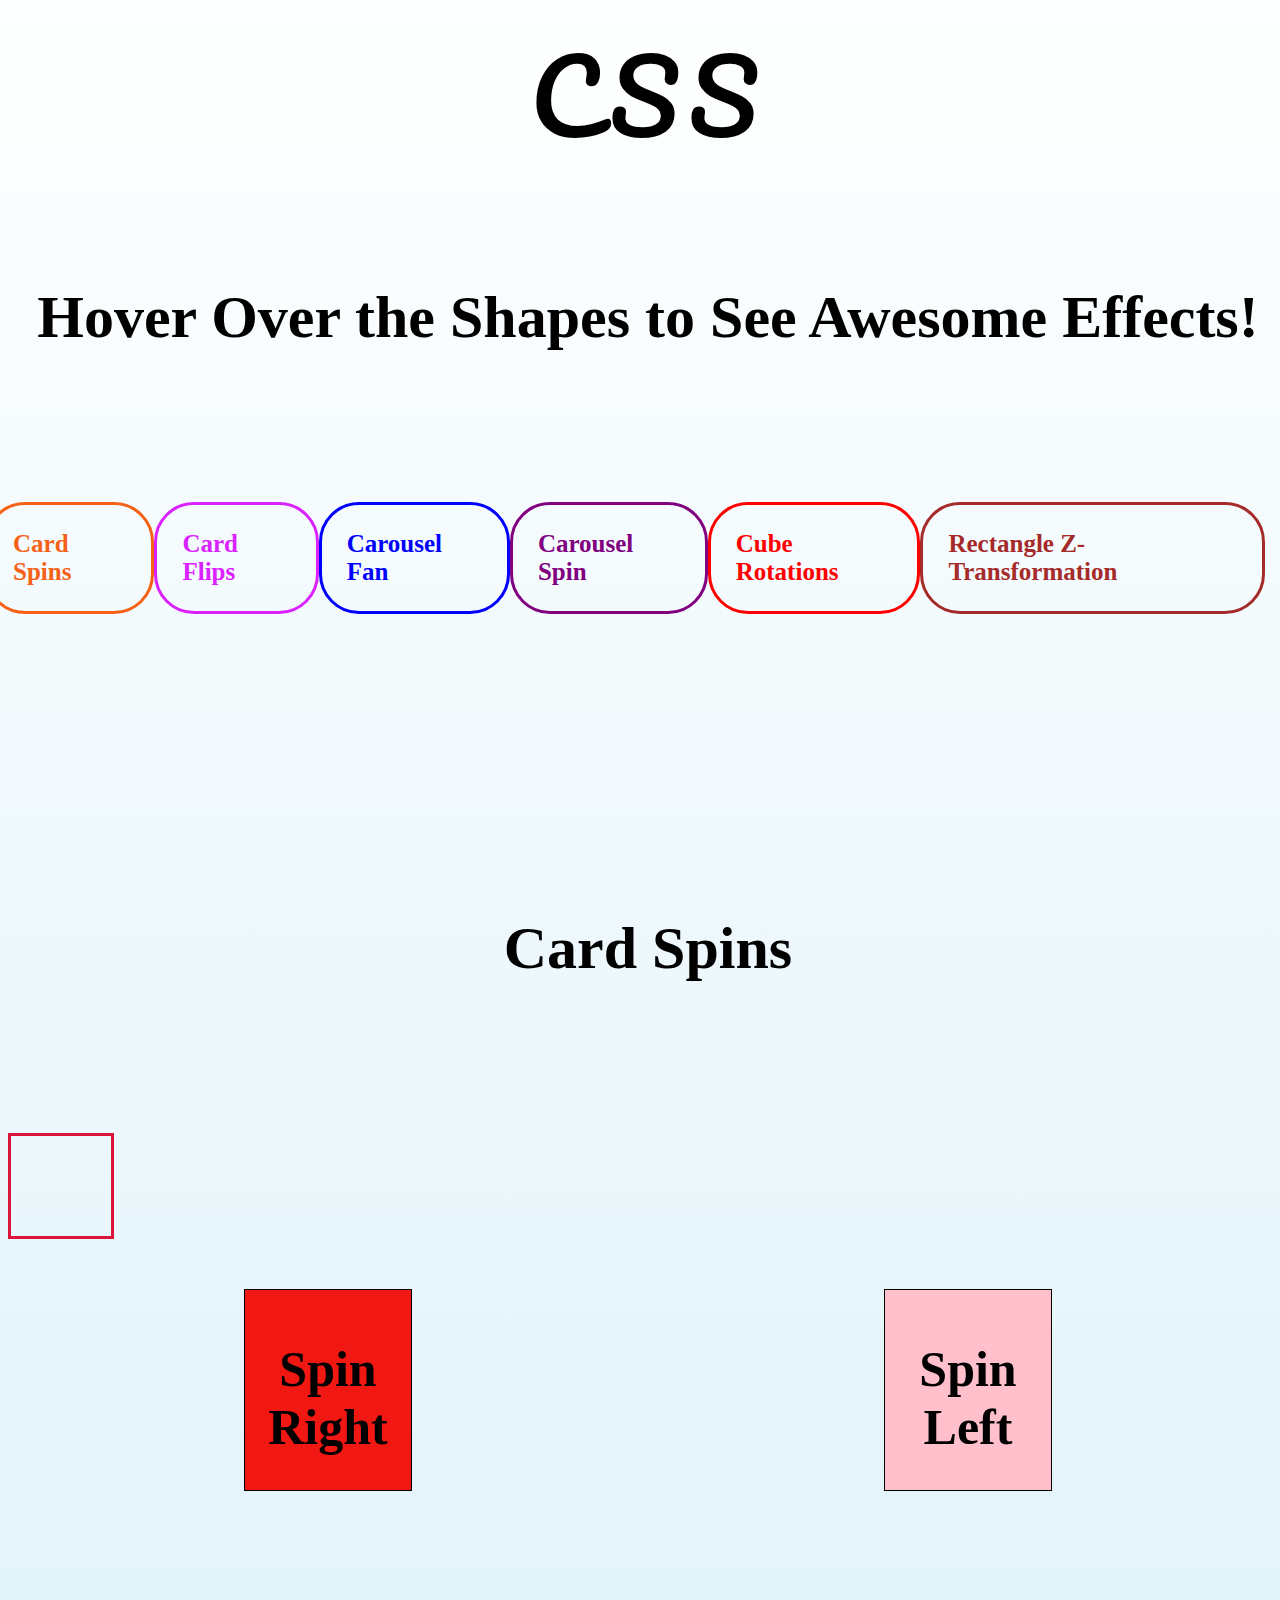
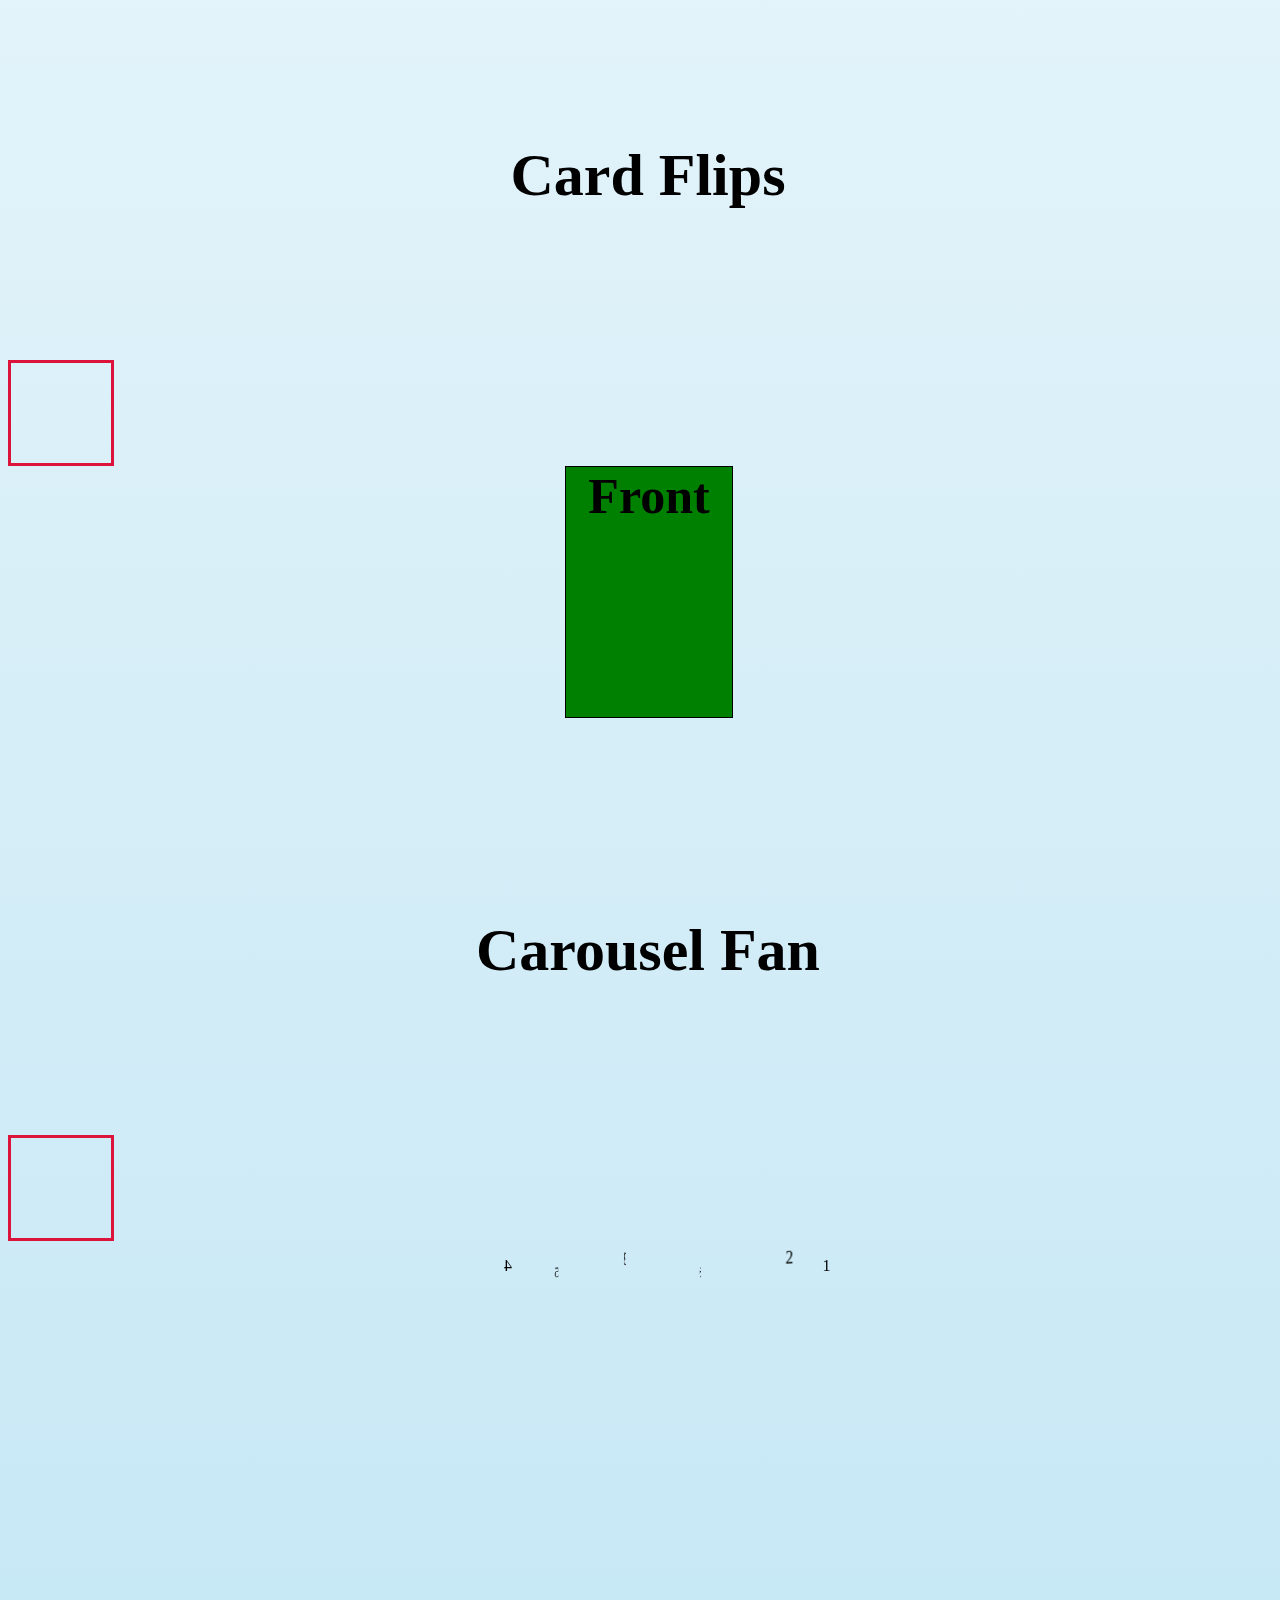
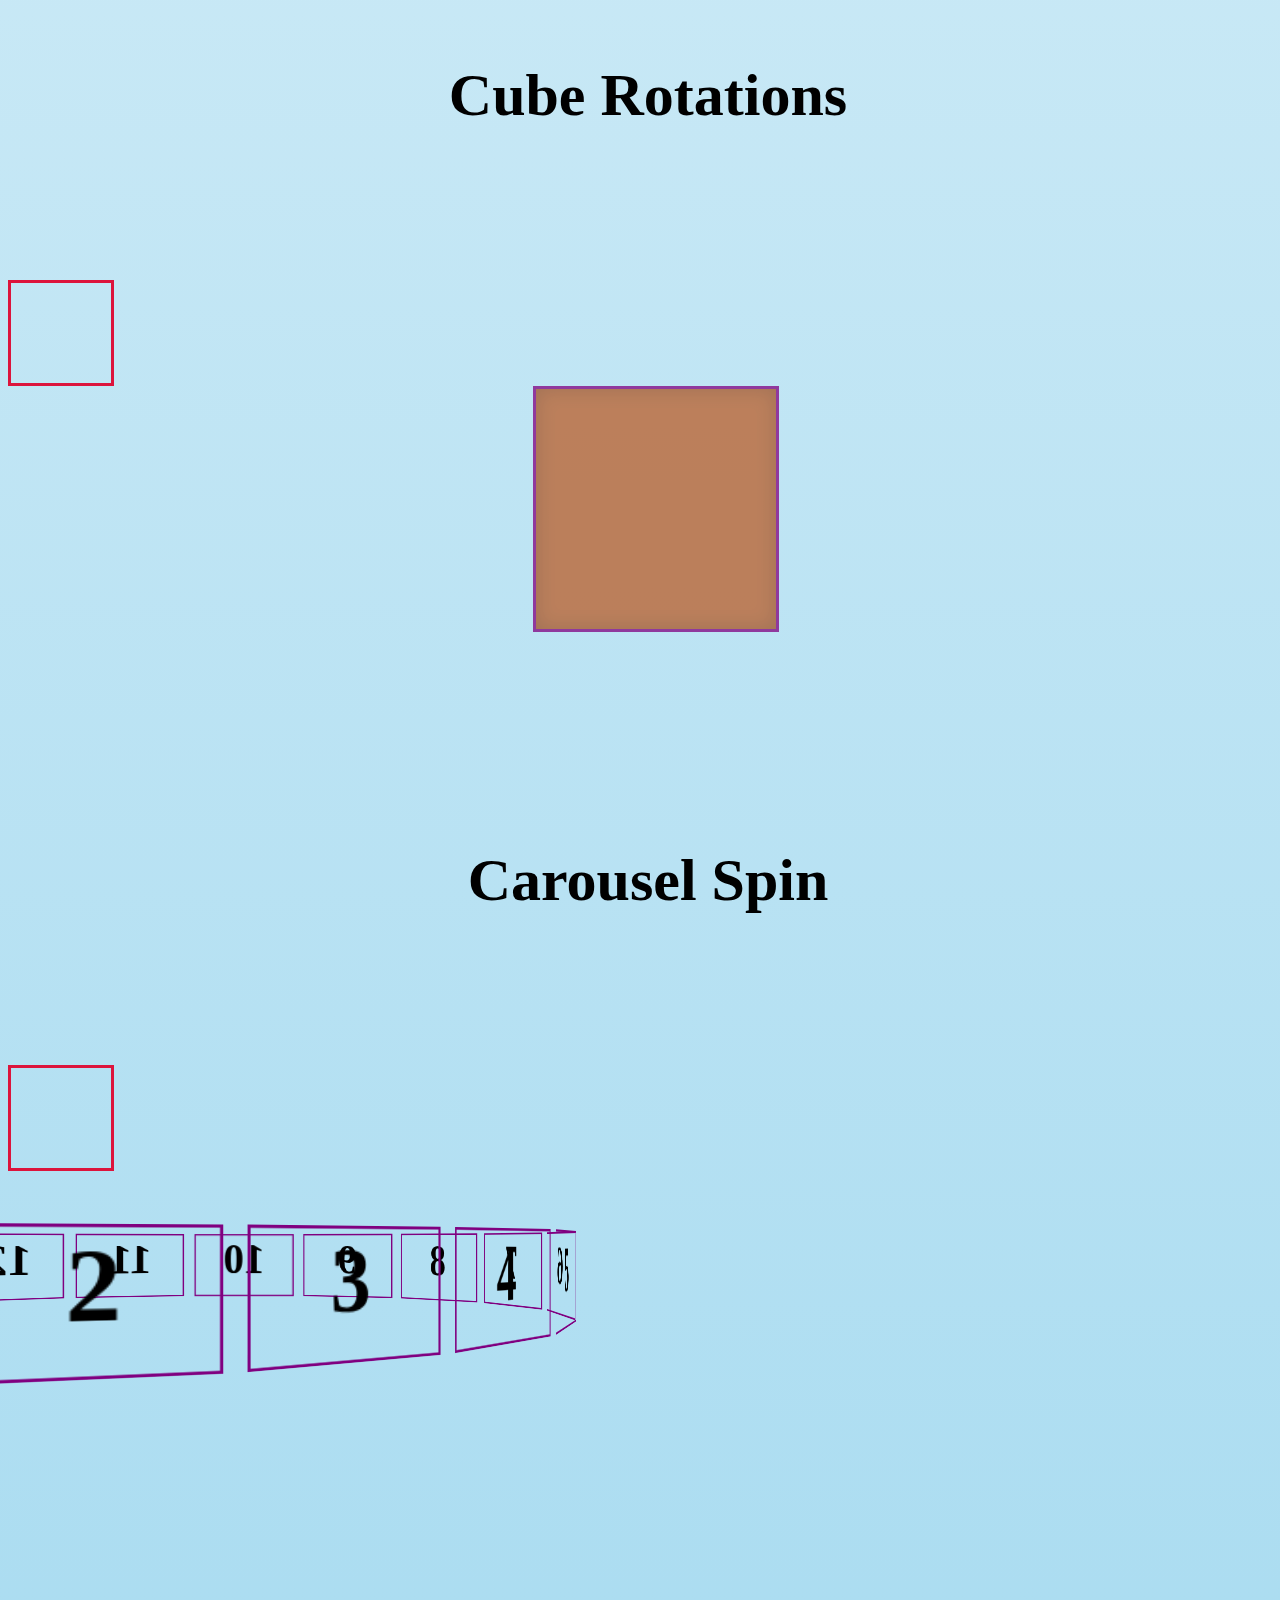
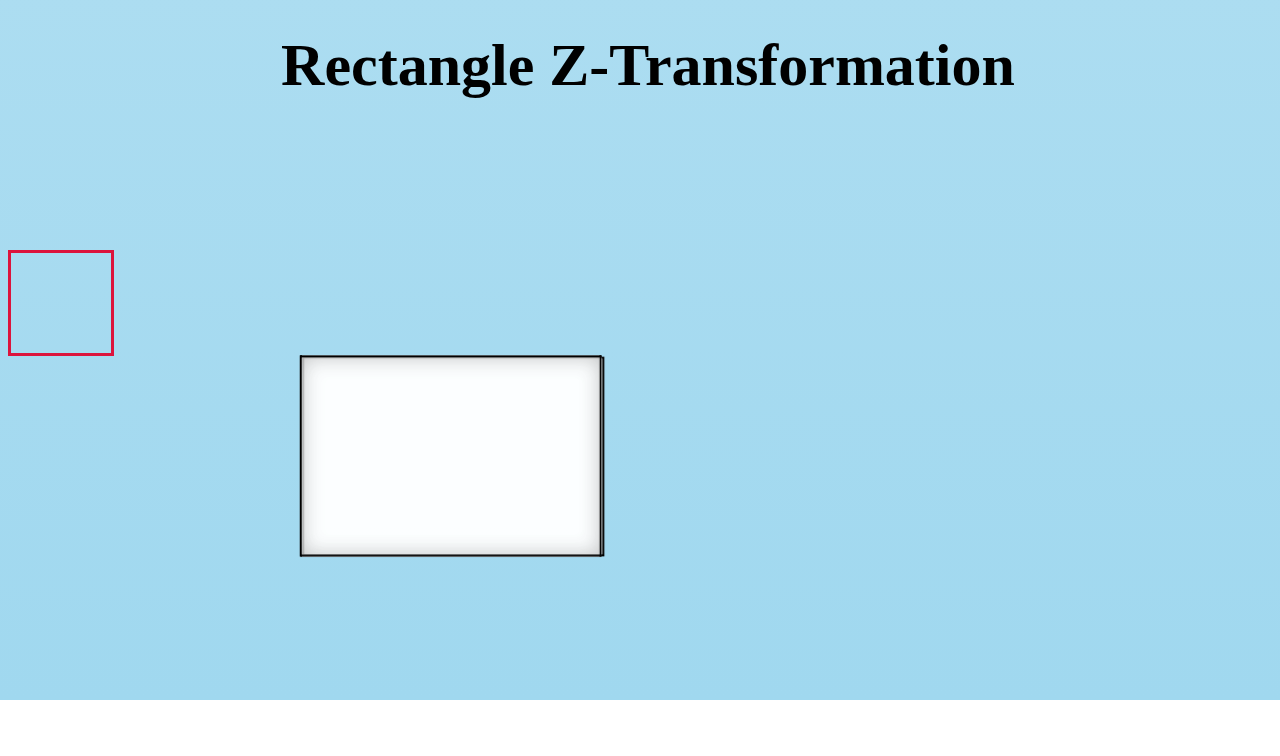
==== commit 9f2926b4: "Merge branch 'master' of https://github.com/kcha0611/CSS-Animation-Demo into gh-pages" ====
--- a/index.html
+++ b/index.html
@@ -18,6 +18,7 @@
     <body>
       <script type="text/javascript" src="https://ajax.googleapis.com/ajax/libs/jquery/1.12.4/jquery.min.js"></script>
       <div id="main-header"></div>
+      <h2>Hover Over the Shapes to See Awesome Effects!</h2>
       <script>
       // debugger
         var delayText = function (target, message, index, interval) {
@@ -31,24 +32,28 @@
           delayText("#main-header", "CSS Animation Demo", 0, 300)
         })
       </script>
+
+
     <div id="a-scroll-tag">
-      <a href="#card-spins" class="a-card-spin" style="text-decoration:none; color: #F56217">Card Spins</a>
-      <a href="#card-flips" class="a-card-flip" style="text-decoration:none; color: #DA22FF">Card Flips</a>
-      <a href="#carousel-fan" class="a-carousel-fan" style="text-decoration:none; color: blue">Carousel Fan</a>
-      <a href="#carousel-spin" class="a-carousel-spin" style="text-decoration:none; color: purple">Carousel Spin</a>
-      <a href="#cube-rotations" class="a-cube" style="text-decoration:none; color: red">Cube Rotations</a>
-      <a href="#rectangle-trans" class="a-rect" style="text-decoration:none; color: brown">Rectangle Z-Transformation</a>
+      <a id="card-spins" href="#" class="a-card-spin" style="text-decoration:none; color: #F56217">Card Spins</a>
+      <a id="card-flips" href="#" class="a-card-flip" style="text-decoration:none; color: #DA22FF">Card Flips</a>
+      <a id="carousel-fan" href="#" class="a-carousel-fan" style="text-decoration:none; color: blue">Carousel Fan</a>
+      <a id="carousel-spin" href="#" class="a-carousel-spin" style="text-decoration:none; color: purple">Carousel Spin</a>
+      <a id="cube-rotations"  href="#"class="a-cube" style="text-decoration:none; color: red">Cube Rotations</a>
+      <a id="rectangle-trans" href="#" class="a-rect" style="text-decoration:none; color: brown">Rectangle Z-Transformation</a>
     </div>
+
+
       <a name="card-spins"/>
       <h2>Card Spins</h2>
-      <a href="#top" class="back-to-top" style="text-decoration: none">Back to Top</a>
+      <a id="top1" href="#" class="back-to-top" style="text-decoration: none"></a>
       <div class="parent-spin-div">
         <figure class="spin-right"><p class="spin-right-p">Spin Right</p></figure>
         <figure class="spin-left"><p class="spin-left-p">Spin Left</p></figure>
       </div>
       <a name="card-flips"/>
       <h2>Card Flips</h2>
-      <a href="#top" class="back-to-top" style="text-decoration: none">Back to Top</a>
+      <a id="top2" href="#" class="back-to-top" style="text-decoration: none"></a>
       <div id="card-container">
         <div id="parent-flip-div">
           <figure class="flip-front">Front</figure>
@@ -56,8 +61,8 @@
         </div>
       </div>
       <a name="carousel-fan"></a>
-      <h2>Carousel Spin</h2>
-      <a href="#top" class="back-to-top" style="text-decoration: none">Back to Top</a>
+      <h2>Carousel Fan</h2>
+      <a id="top3" href="#" class="back-to-top" style="text-decoration: none"></a>
       <div id="carousel-container">
         <div id="parent-carousel-div">
           <p class="first" alt="">1</p>
@@ -70,7 +75,7 @@
       </div>
       <a name="cube-rotations"></a>
       <h2>Cube Rotations</h2>
-      <a href="#top" class="back-to-top" style="text-decoration: none">Back to Top</a>
+      <a id="top4" href="#" class="back-to-top" style="text-decoration: none"></a>
       <div id="cube-container">
         <div id="parent-cube-div">
           <div class="one" alt=""></div>
@@ -82,8 +87,8 @@
         </div>
       </div>
       <a name="carousel-spin"></a>
-      <h2>Carousel Fan</h2>
-      <a href="#top" class="back-to-top" style="text-decoration: none">Back to Top</a>
+      <h2>Carousel Spin</h2>
+      <a id="top5" href="#" class="back-to-top" style="text-decoration: none"></a>
       <div id="octagon-container">
         <div id="parent-octagon-div">
           <figure alt="" class="oct-one">1</figure>
@@ -108,7 +113,7 @@
       </div>
       <a name="rectangle-trans"></a>
       <h2>Rectangle Z-Transformation</h2>
-      <a href="#top" class="back-to-top" style="text-decoration: none">Back to Top</a>
+      <a id="top6" href="#" class="back-to-top" style="text-decoration: none"></a>
       <div id="rectangle-container">
         <div id="parent-rectangle-div">
           <div class="rect-one" alt=""></div>
@@ -119,5 +124,48 @@
           <div class="rect-six" alt=""></div>
       </div>
     </div>
+    <script>
+      function scrollToAnchor(aid){
+          var aTag = $("a[name='"+ aid +"']");
+          $('html,body').animate({scrollTop: aTag.offset().top},'slow');
+      }
+
+      $("#card-spins").click(function() {
+         scrollToAnchor('card-spins');
+      });
+      $("#card-flips").click(function() {
+         scrollToAnchor('card-flips');
+      });
+      $("#carousel-fan").click(function() {
+         scrollToAnchor('carousel-fan');
+      });
+      $("#carousel-spin").click(function() {
+         scrollToAnchor('carousel-spin');
+      });
+      $("#cube-rotations").click(function() {
+         scrollToAnchor('cube-rotations');
+      });
+      $("#rectangle-trans").click(function() {
+         scrollToAnchor('rectangle-trans');
+      });
+      $('#top1').click(function() {
+        scrollToAnchor('top');
+      })
+      $('#top2').click(function() {
+        scrollToAnchor('top');
+      })
+      $('#top3').click(function() {
+        scrollToAnchor('top');
+      })
+      $('#top4').click(function() {
+        scrollToAnchor('top');
+      })
+      $('#top5').click(function() {
+        scrollToAnchor('top');
+      })
+      $('#top6').click(function() {
+        scrollToAnchor('top');
+      })
+    </script>
   </body>
 </html>
--- a/main.css
+++ b/main.css
@@ -14,13 +14,17 @@
   letter-spacing: 10px;
 }
 html {
-  height: 5000px;
+  height: 5500px;
   width: 100%;
   margin-right: 0;
   margin-left: auto;
-  background: linear-gradient(to bottom, #1fddff 0%, #ff4b1f 100%);
+  background: -webkit-linear-gradient(top, rgba(254,255,255,1) 0%,rgba(221,241,249,1) 35%,rgba(160,216,239,1) 100%);
   background-repeat: no-repeat;
   /*opacity: 0.5;*/
+}
+
+body {
+  width: 100%;
 }
 
 .parent-spin-div {
@@ -48,6 +52,8 @@
   color: pink;
   font-size: 25px;
   font-weight: bold;
+  position: relative;
+  right: 23px;
 
 }
 
@@ -58,12 +64,24 @@
   margin-bottom: 100px;
 }
 
+.a-card-spin:hover {
+  border: 3px solid;
+  -webkit-box-shadow: inset 0 0 20px rgba(255, 255, 255, .5), 0 0 20px rgba(255, 255, 255, .2);
+  outline-color: rgba(255, 255, 255, 0);
+  outline-offset: 15px;
+  text-shadow: 1px 1px 2px #427388;
+}
+
 .a-card-flip {
   border: 3px solid;
   padding: 25px;
   border-radius: 40px;
   margin-bottom: 100px;
       /*border-radius: 45%;*/
+}
+
+.a-card-flip:hover {
+  background: gainsboro;
 }
 
 .a-carousel-fan {
@@ -104,5 +122,7 @@
   font-size: 30px;
   display: flex;
   justify-content: center;
-  width: 200px;
+  width: 100px;
+  height: 100px;
+  background: url("http://res.cloudinary.com/dllnnnotc/image/upload/c_fit,w_100/v1470081023/ic_arrow_upward_black_48dp_2x_oqapu1.png");
 }
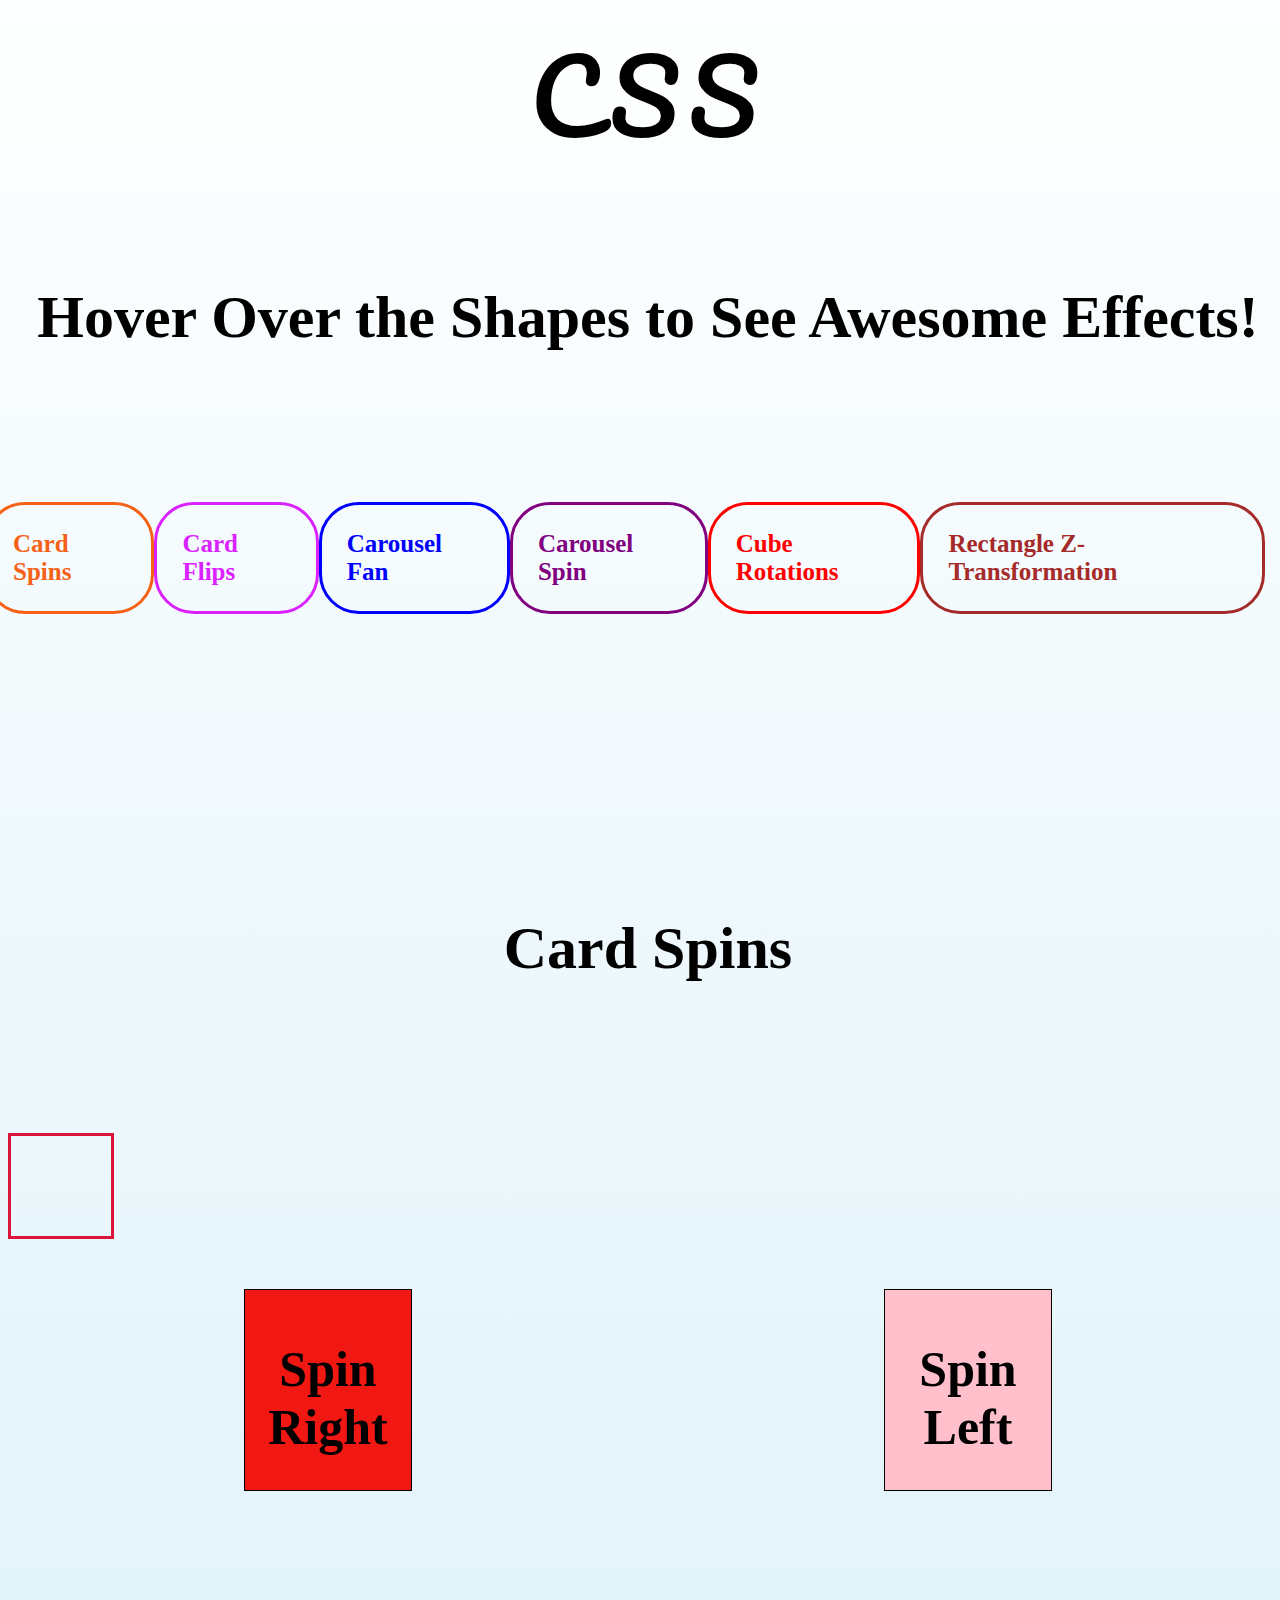
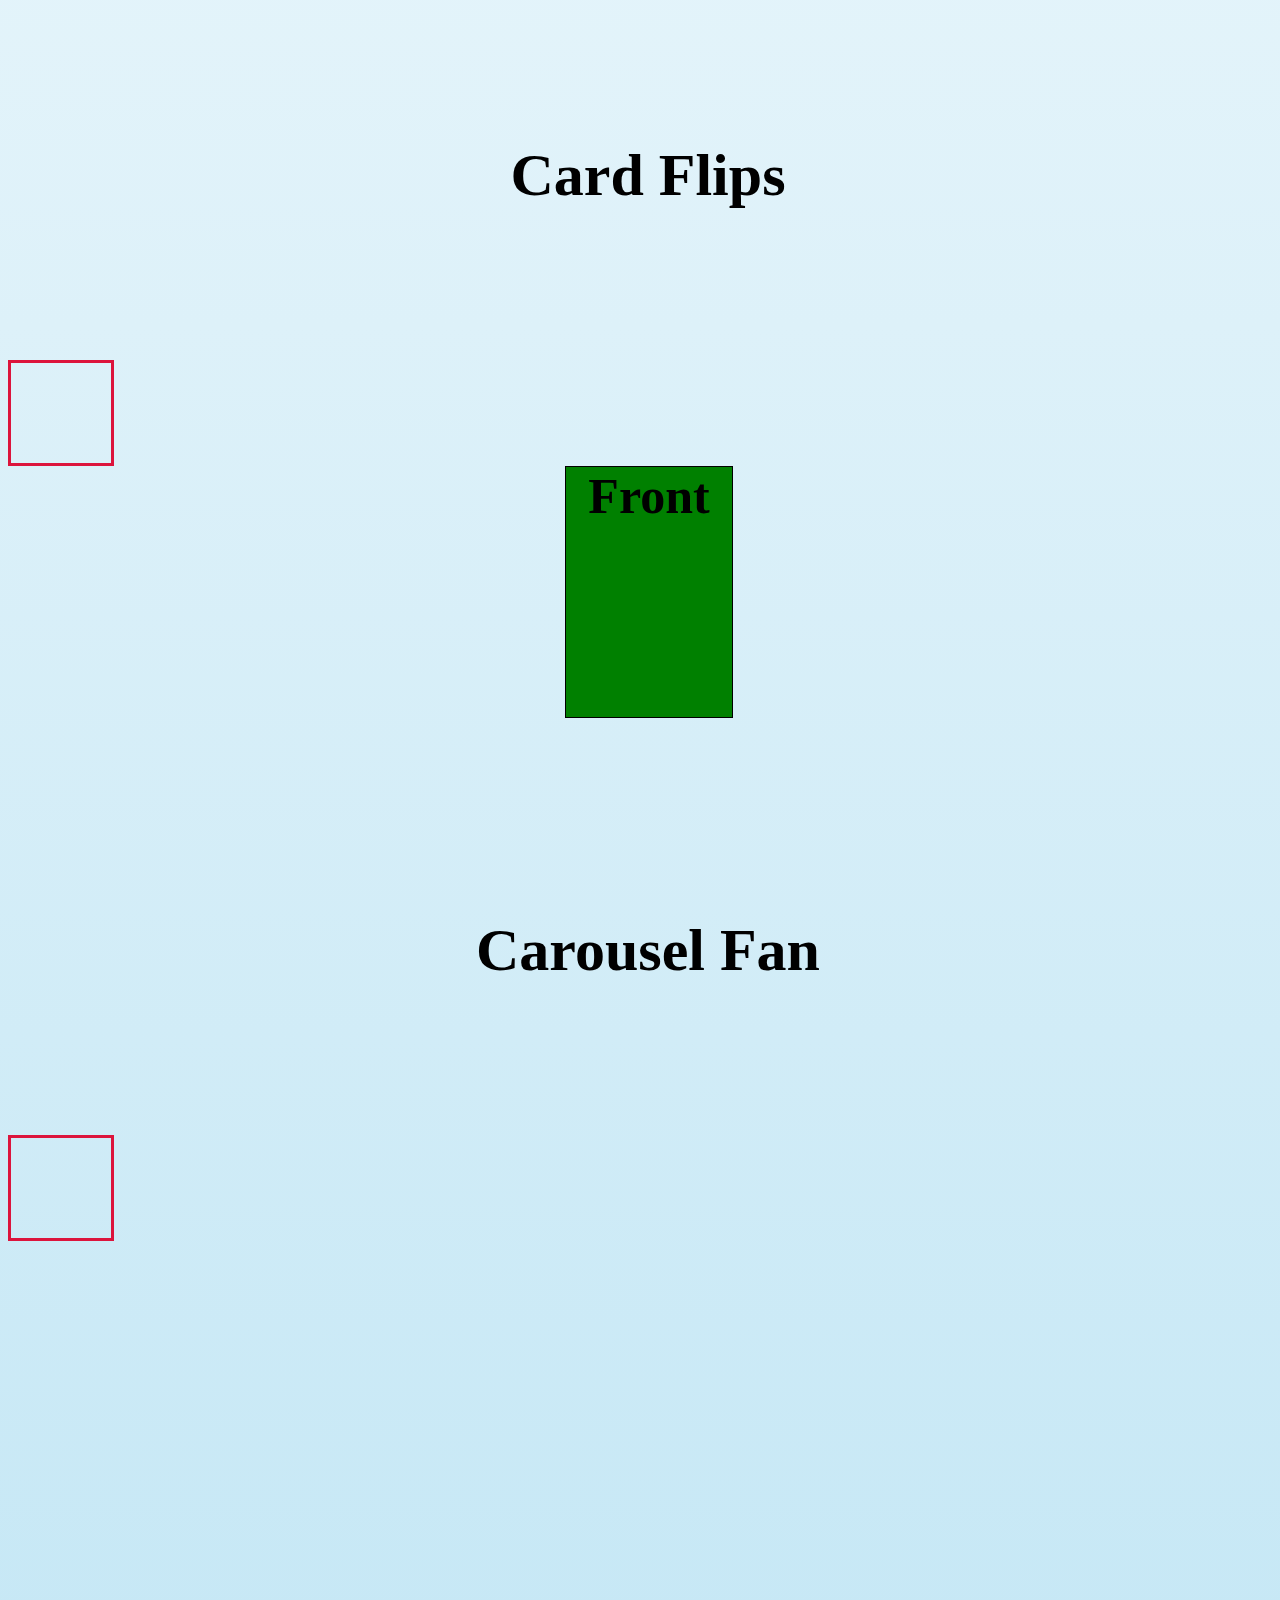
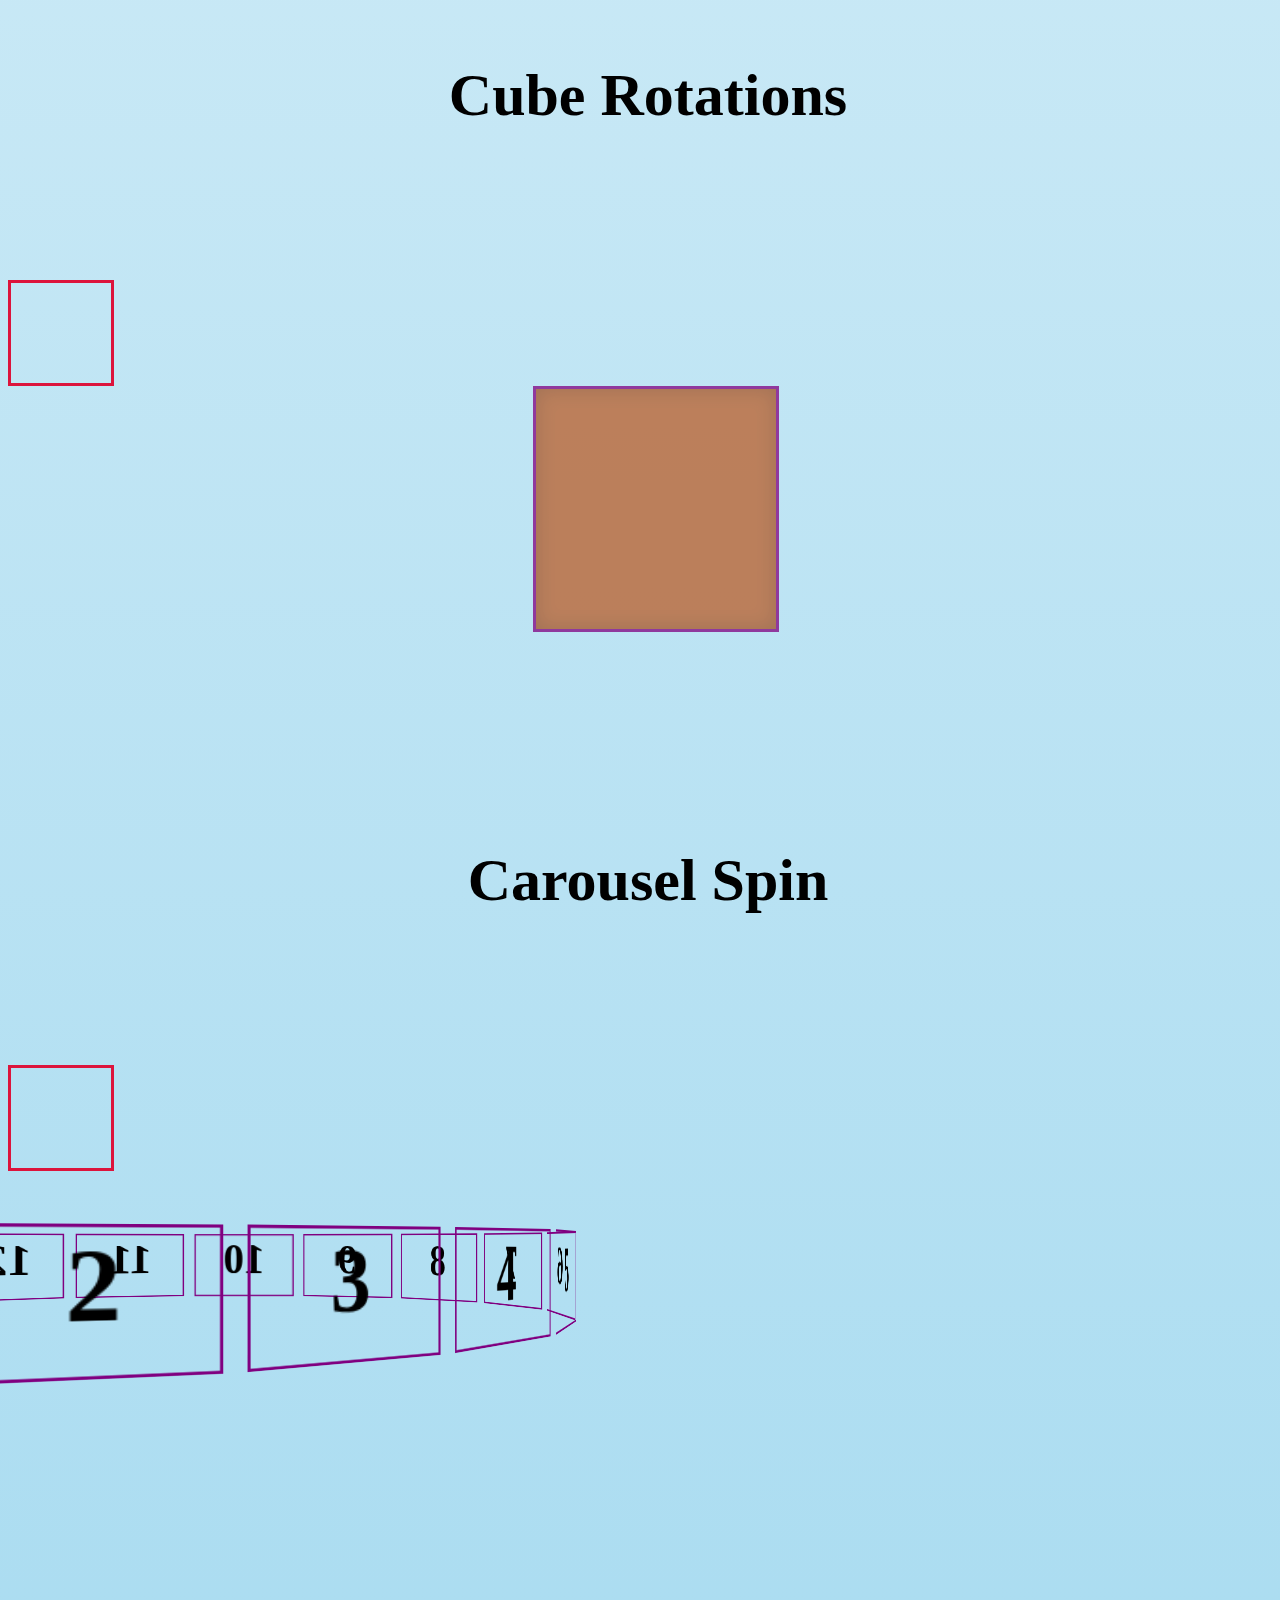
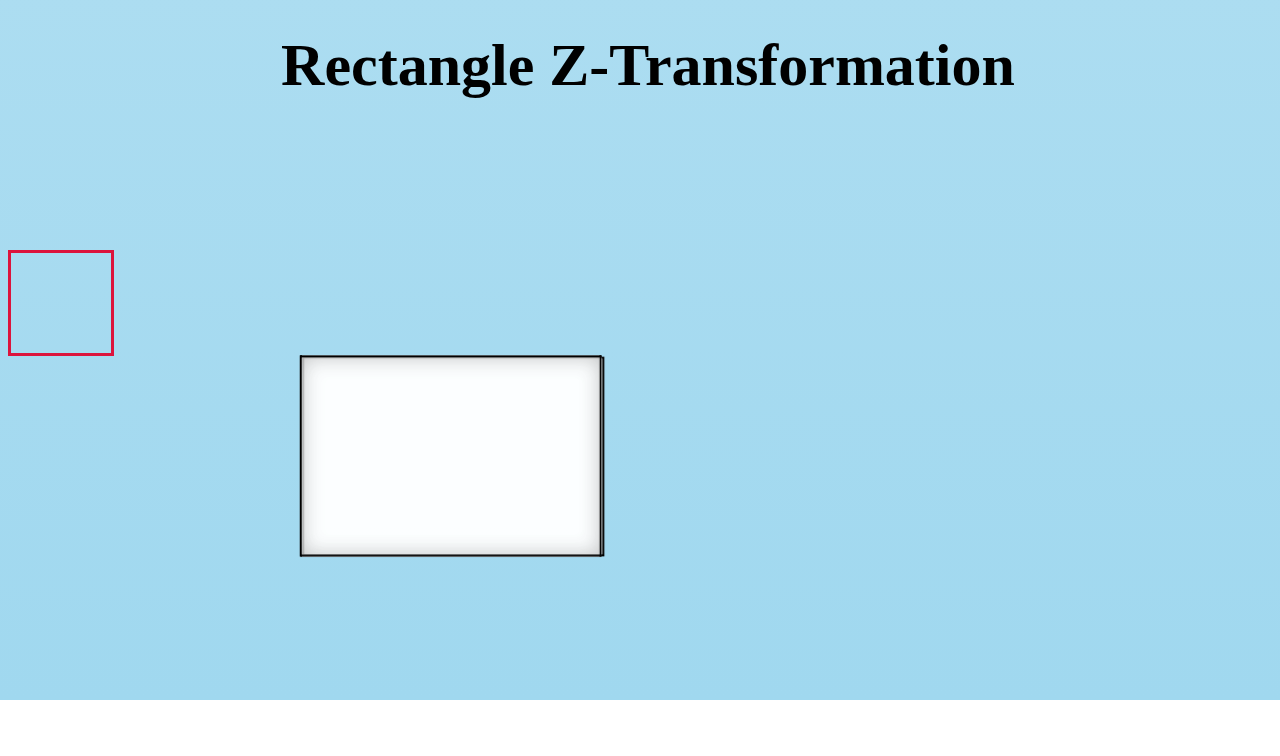
==== commit b9a8179b: "Merge branch 'gh-pages' of https://github.com/kcha0611/CSS-Animation-Demo into gh-pages" ====
--- a/index.html
+++ b/index.html
@@ -65,12 +65,12 @@
       <a id="top3" href="#" class="back-to-top" style="text-decoration: none"></a>
       <div id="carousel-container">
         <div id="parent-carousel-div">
-          <p class="first" alt="">1</p>
-          <p class="second" alt="">2</p>
-          <p class="third" alt="">3</p>
-          <p class="fourth" alt="">4</p>
-          <p class="fifth" alt="">5</p>
-          <p class="sixth" alt="">6</p>
+          <p class="first" alt=""></p>
+          <p class="second" alt=""></p>
+          <p class="third" alt=""></p>
+          <p class="fourth" alt=""></p>
+          <p class="fifth" alt=""></p>
+          <p class="sixth" alt=""></p>
         </div>
       </div>
       <a name="cube-rotations"></a>
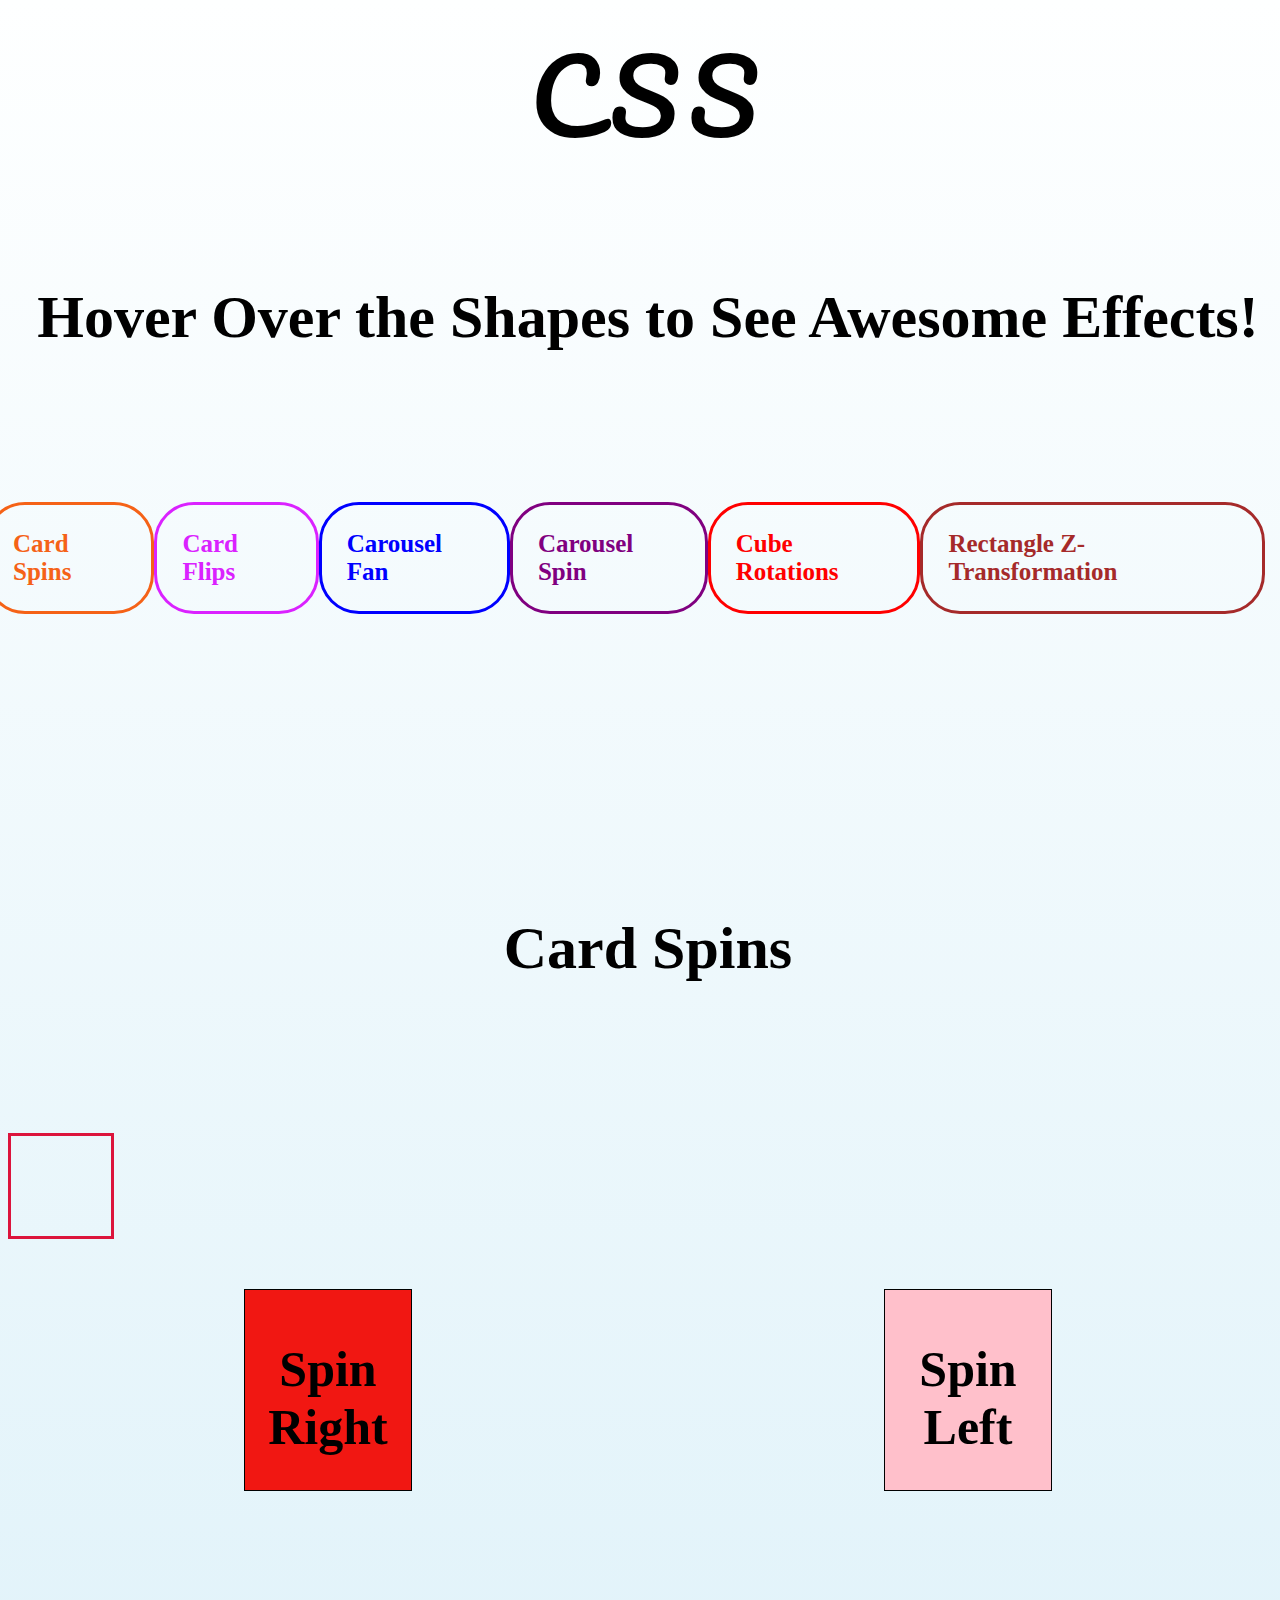
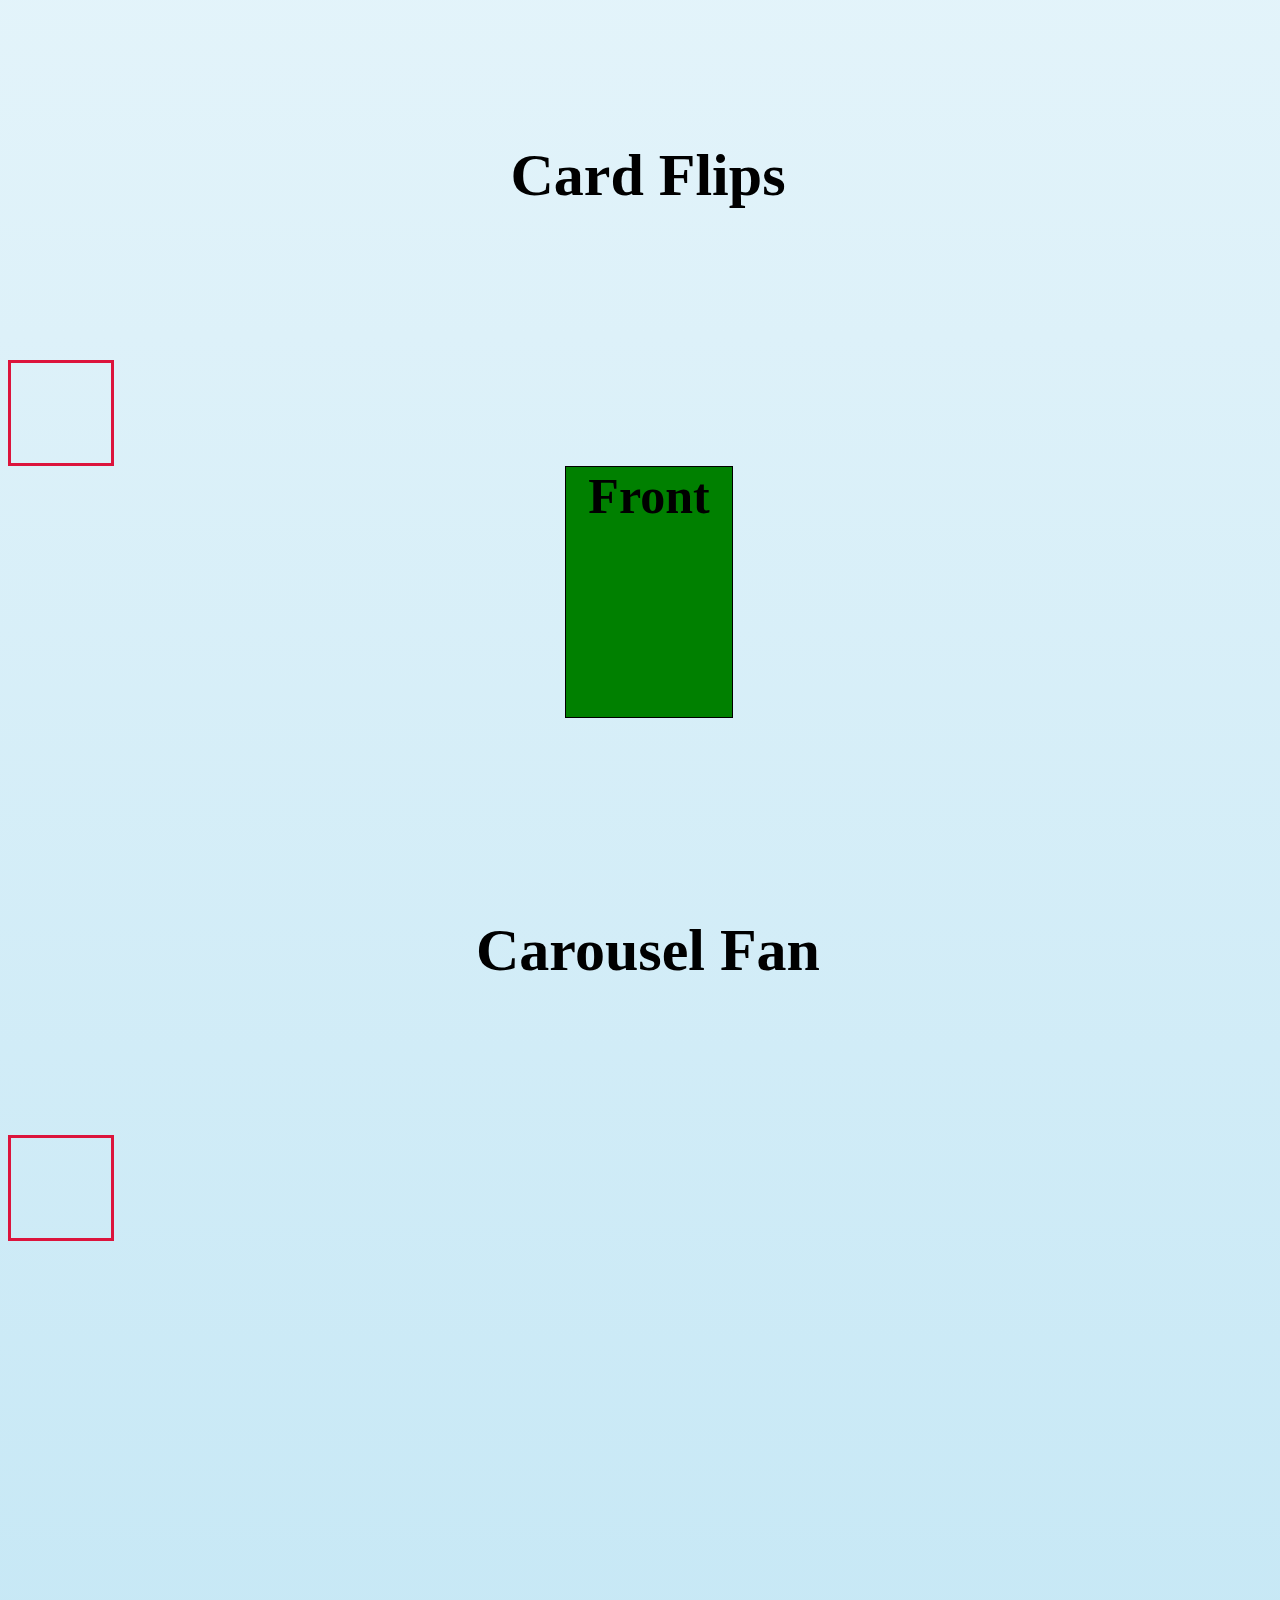
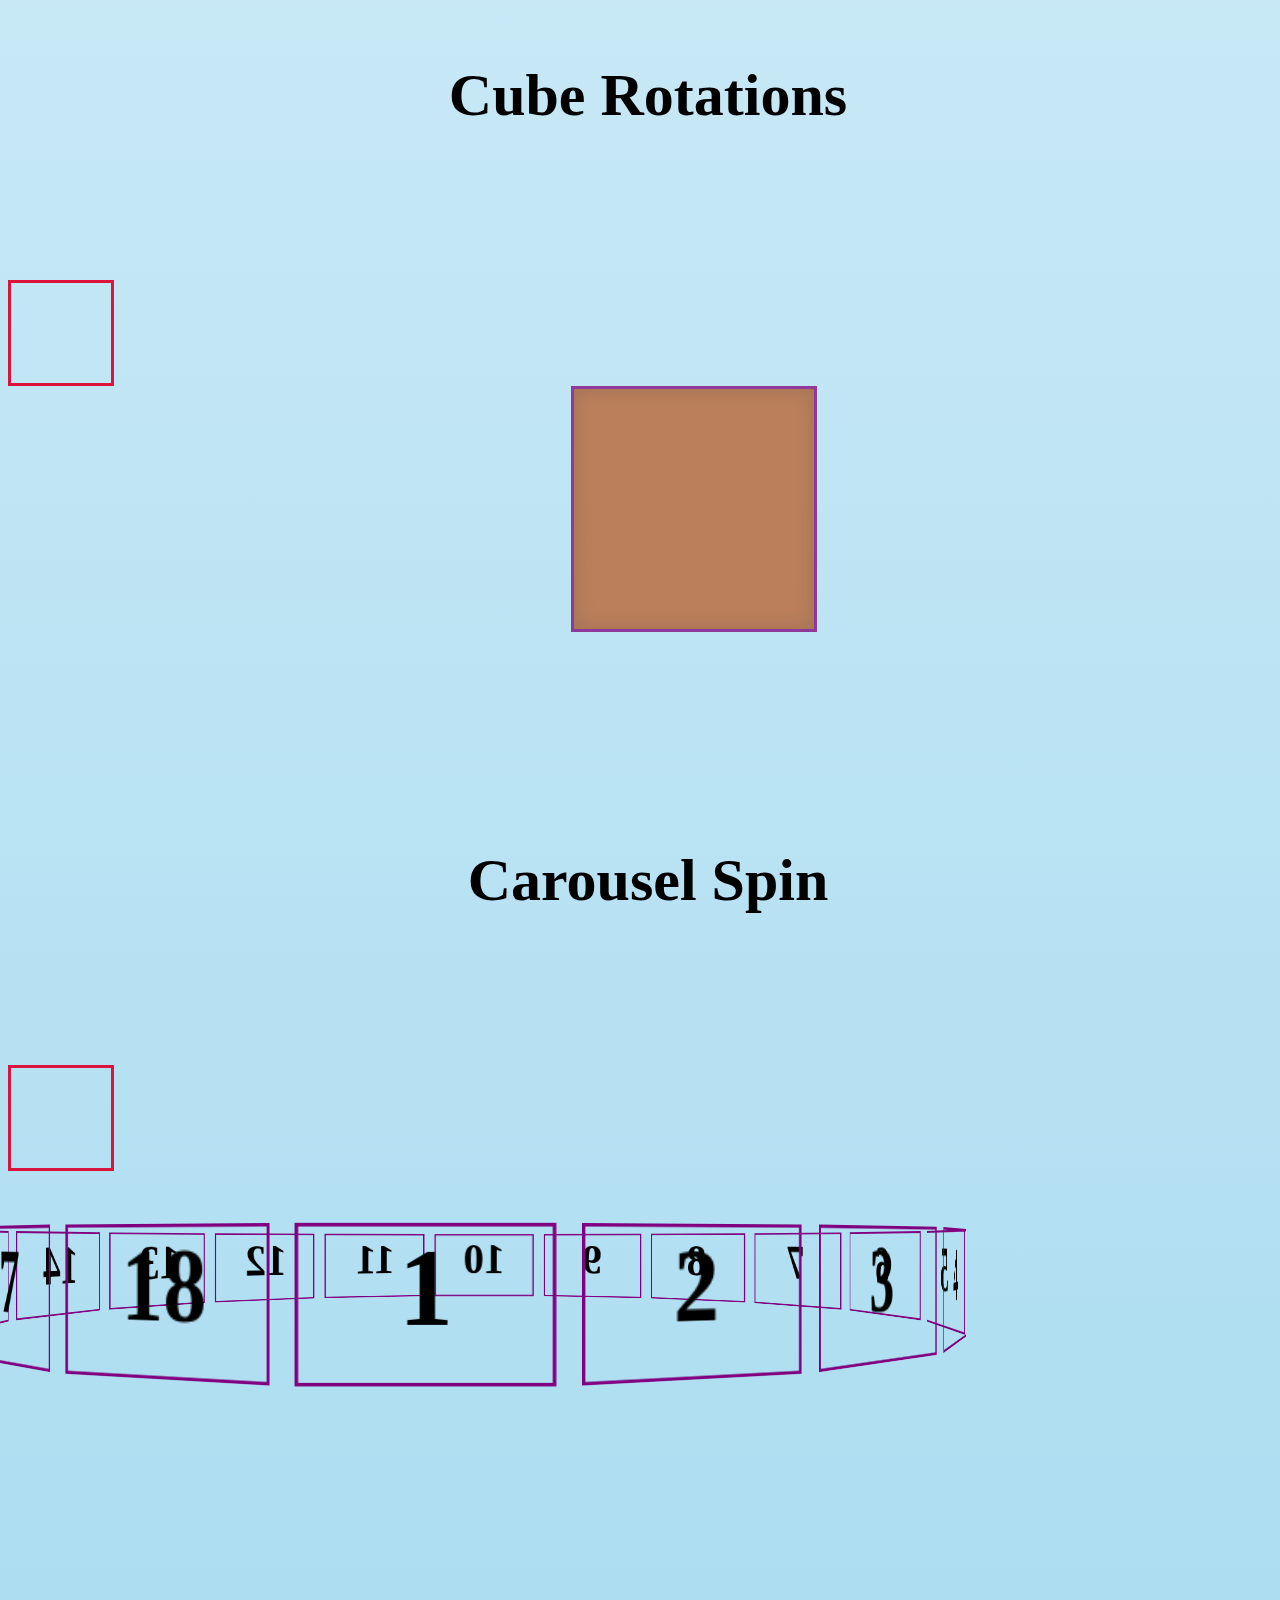
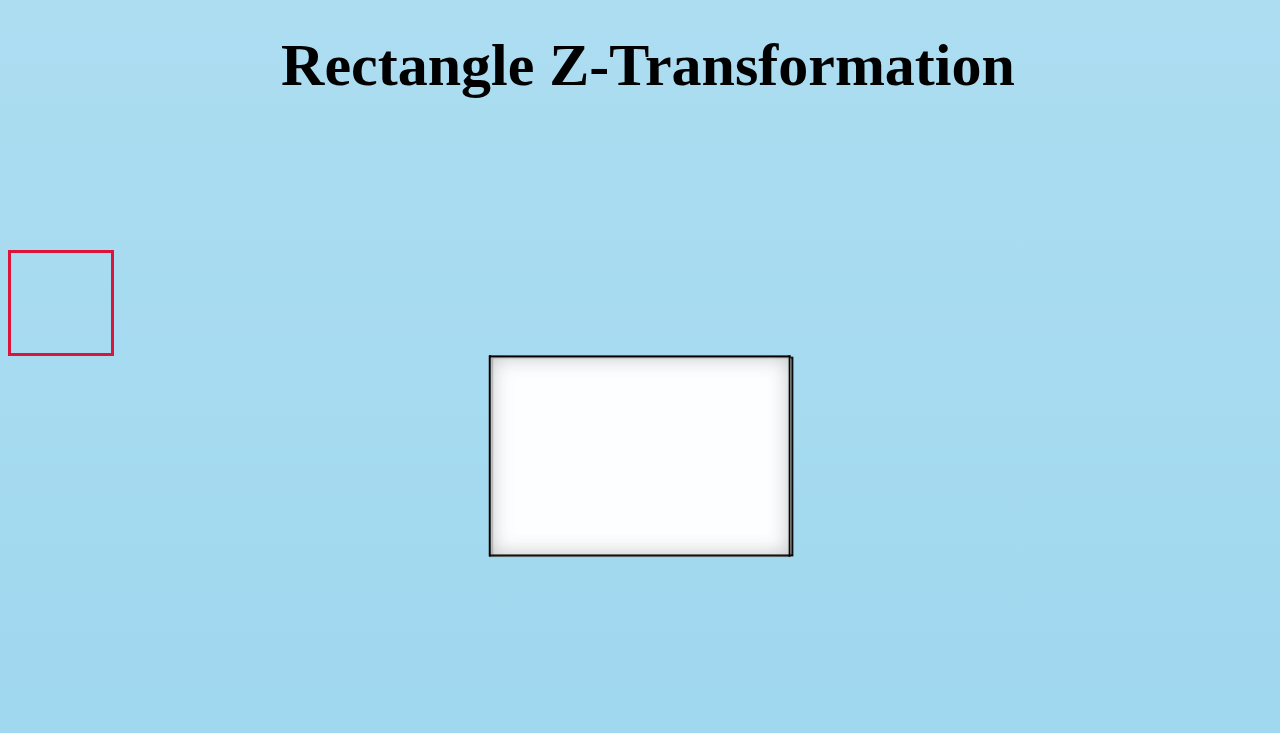
==== commit ba4af7fa: "fixed styling" ====
--- a/index.html
+++ b/index.html
@@ -20,7 +20,6 @@
       <div id="main-header"></div>
       <h2>Hover Over the Shapes to See Awesome Effects!</h2>
       <script>
-      // debugger
         var delayText = function (target, message, index, interval) {
           if (index < message.length) {
             $(target).append(message[index++]);
@@ -125,46 +124,46 @@
       </div>
     </div>
     <script>
-      function scrollToAnchor(aid){
-          var aTag = $("a[name='"+ aid +"']");
+      function smoothScroll(anchorId){
+          var aTag = $("a[name='"+ anchorId +"']");
           $('html,body').animate({scrollTop: aTag.offset().top},'slow');
       }
 
       $("#card-spins").click(function() {
-         scrollToAnchor('card-spins');
+         smoothScroll('card-spins');
       });
       $("#card-flips").click(function() {
-         scrollToAnchor('card-flips');
+         smoothScroll('card-flips');
       });
       $("#carousel-fan").click(function() {
-         scrollToAnchor('carousel-fan');
+         smoothScroll('carousel-fan');
       });
       $("#carousel-spin").click(function() {
-         scrollToAnchor('carousel-spin');
+         smoothScroll('carousel-spin');
       });
       $("#cube-rotations").click(function() {
-         scrollToAnchor('cube-rotations');
+         smoothScroll('cube-rotations');
       });
       $("#rectangle-trans").click(function() {
-         scrollToAnchor('rectangle-trans');
+         smoothScroll('rectangle-trans');
       });
       $('#top1').click(function() {
-        scrollToAnchor('top');
+        smoothScroll('top');
       })
       $('#top2').click(function() {
-        scrollToAnchor('top');
+        smoothScroll('top');
       })
       $('#top3').click(function() {
-        scrollToAnchor('top');
+        smoothScroll('top');
       })
       $('#top4').click(function() {
-        scrollToAnchor('top');
+        smoothScroll('top');
       })
       $('#top5').click(function() {
-        scrollToAnchor('top');
+        smoothScroll('top');
       })
       $('#top6').click(function() {
-        scrollToAnchor('top');
+        smoothScroll('top');
       })
     </script>
   </body>
--- a/octagon.css
+++ b/octagon.css
@@ -9,14 +9,15 @@
 }
 
 #parent-octagon-div {
-  width: 100%;
+  width: 70%;
   height: 100%;
   position: absolute;
   transform-style: preserve-3d;
+  margin-left: 38%;
 }
 
 #parent-octagon-div:hover {
-  animation: oct-rotate 30s linear infinite;
+  animation: oct-rotate 10s linear infinite;
   transform-origin: 110px 0 0;
 }
 
--- a/carousel.css
+++ b/carousel.css
@@ -1,5 +1,5 @@
 #carousel-container {
-  padding-left: 180px;
+  padding-left: 17%;
   height: 160px;
   perspective: 1000px;
   width: 46%;
--- a/cube.css
+++ b/cube.css
@@ -1,5 +1,5 @@
 #cube-container {
-  width: 82%;
+  width: 88%;
   display: flex;
   justify-content: center;
   margin-bottom: 300px;
--- a/octagon.css
+++ b/octagon.css
@@ -9,14 +9,15 @@
 }
 
 #parent-octagon-div {
-  width: 100%;
+  width: 70%;
   height: 100%;
   position: absolute;
   transform-style: preserve-3d;
+  margin-left: 38%;
 }
 
 #parent-octagon-div:hover {
-  animation: oct-rotate 30s linear infinite;
+  animation: oct-rotate 10s linear infinite;
   transform-origin: 110px 0 0;
 }
 
--- a/rectangle.css
+++ b/rectangle.css
@@ -1,10 +1,11 @@
 #rectangle-container {
-  width: 77%;
+  width: 86.5%;
   height: 200px;
   position: relative;
   perspective: 8000px;
   display: flex;
   justify-content: center;
+  margin-left: 10%;
 }
 
 @keyframes rectanglerotation {from,to { transform: rotateX(0deg) rotateY(0deg) rotateZ(0deg) }
--- a/main.css
+++ b/main.css
@@ -14,7 +14,7 @@
   letter-spacing: 10px;
 }
 html {
-  height: 5500px;
+  height: 5533px;
   width: 100%;
   margin-right: 0;
   margin-left: auto;
